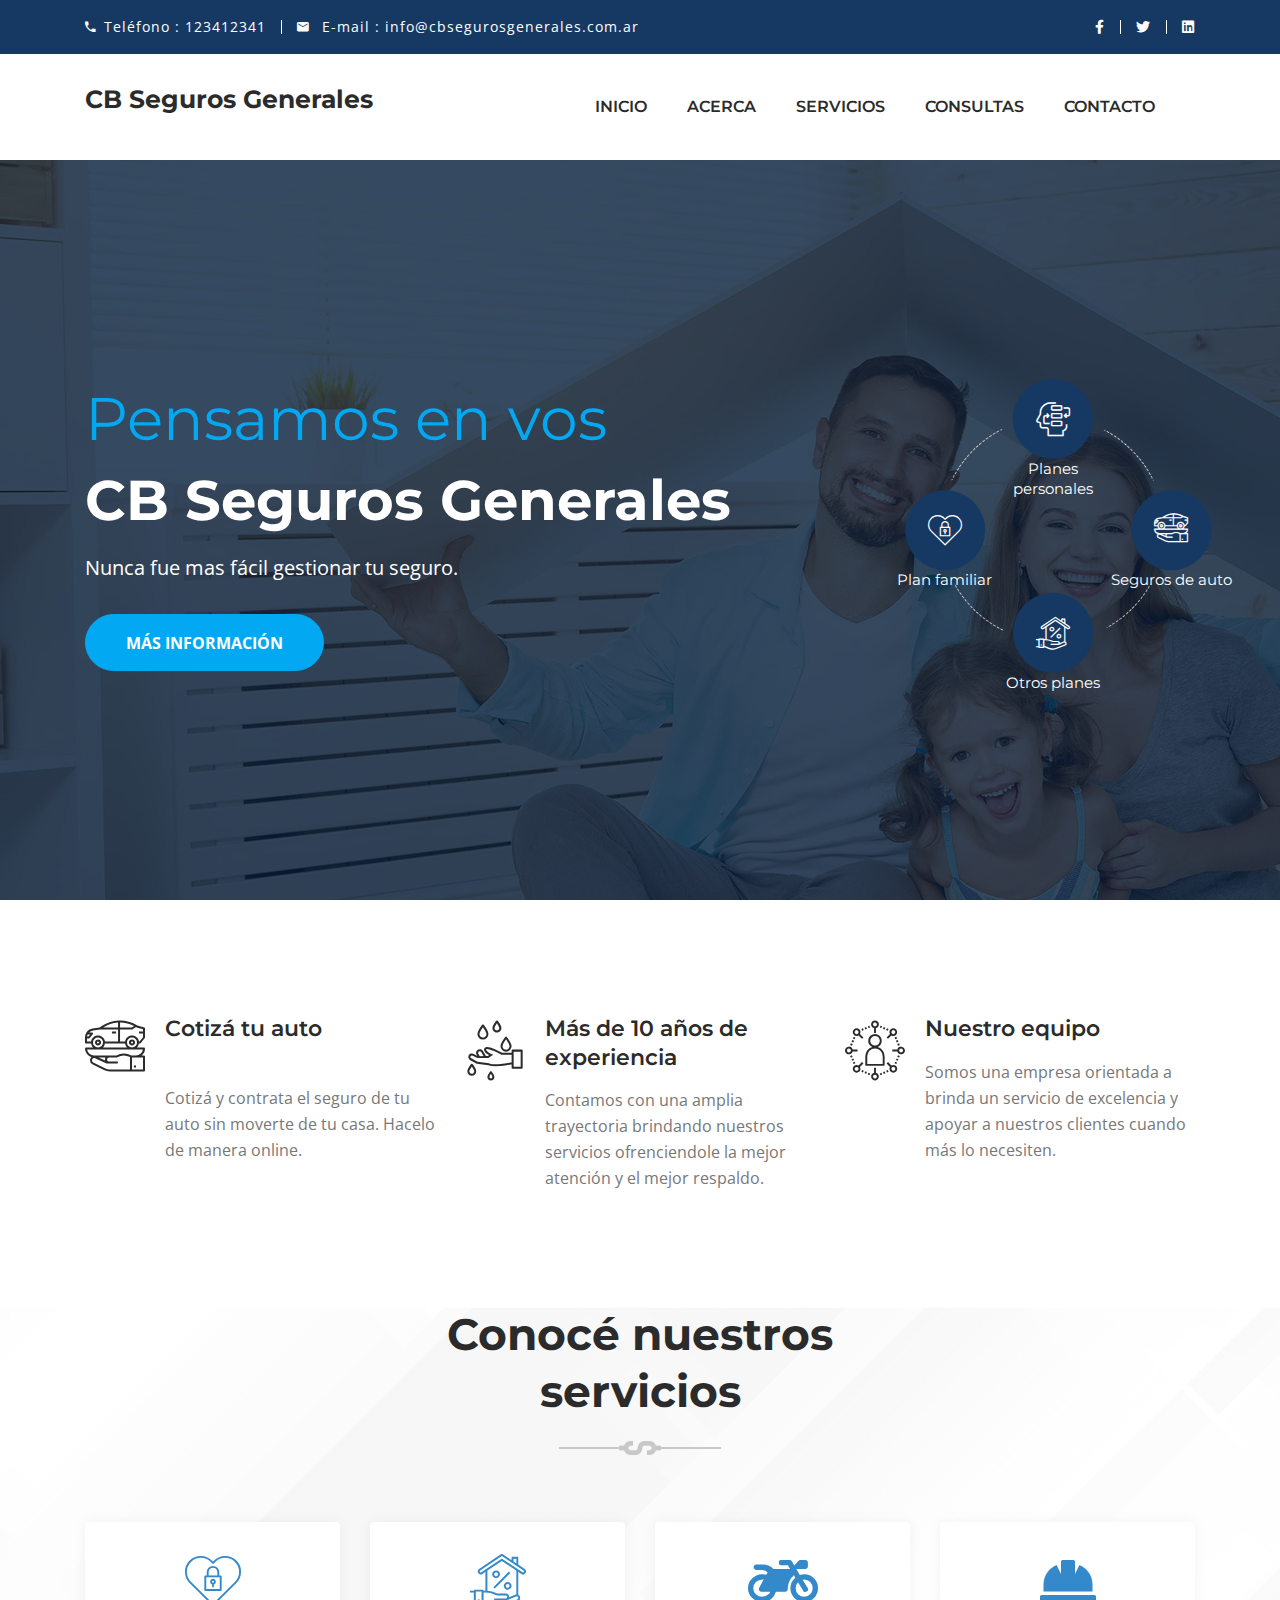
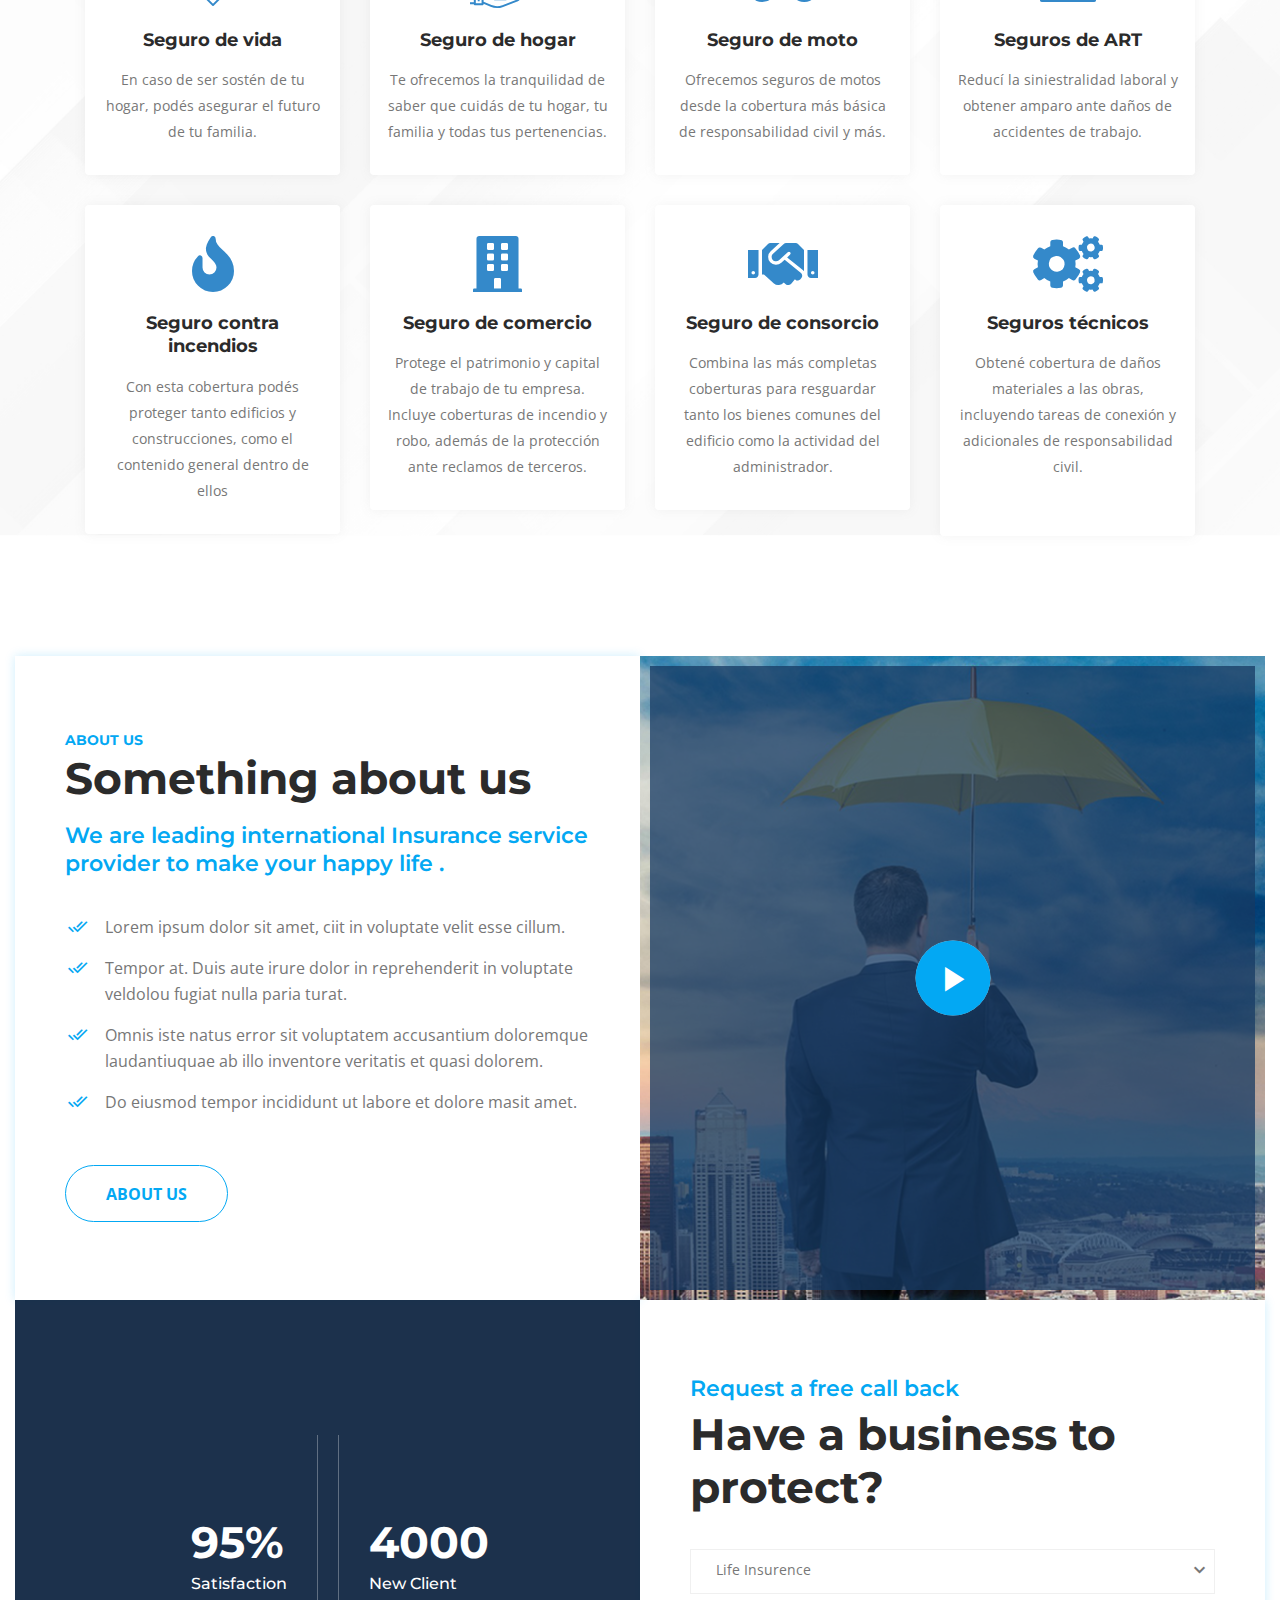
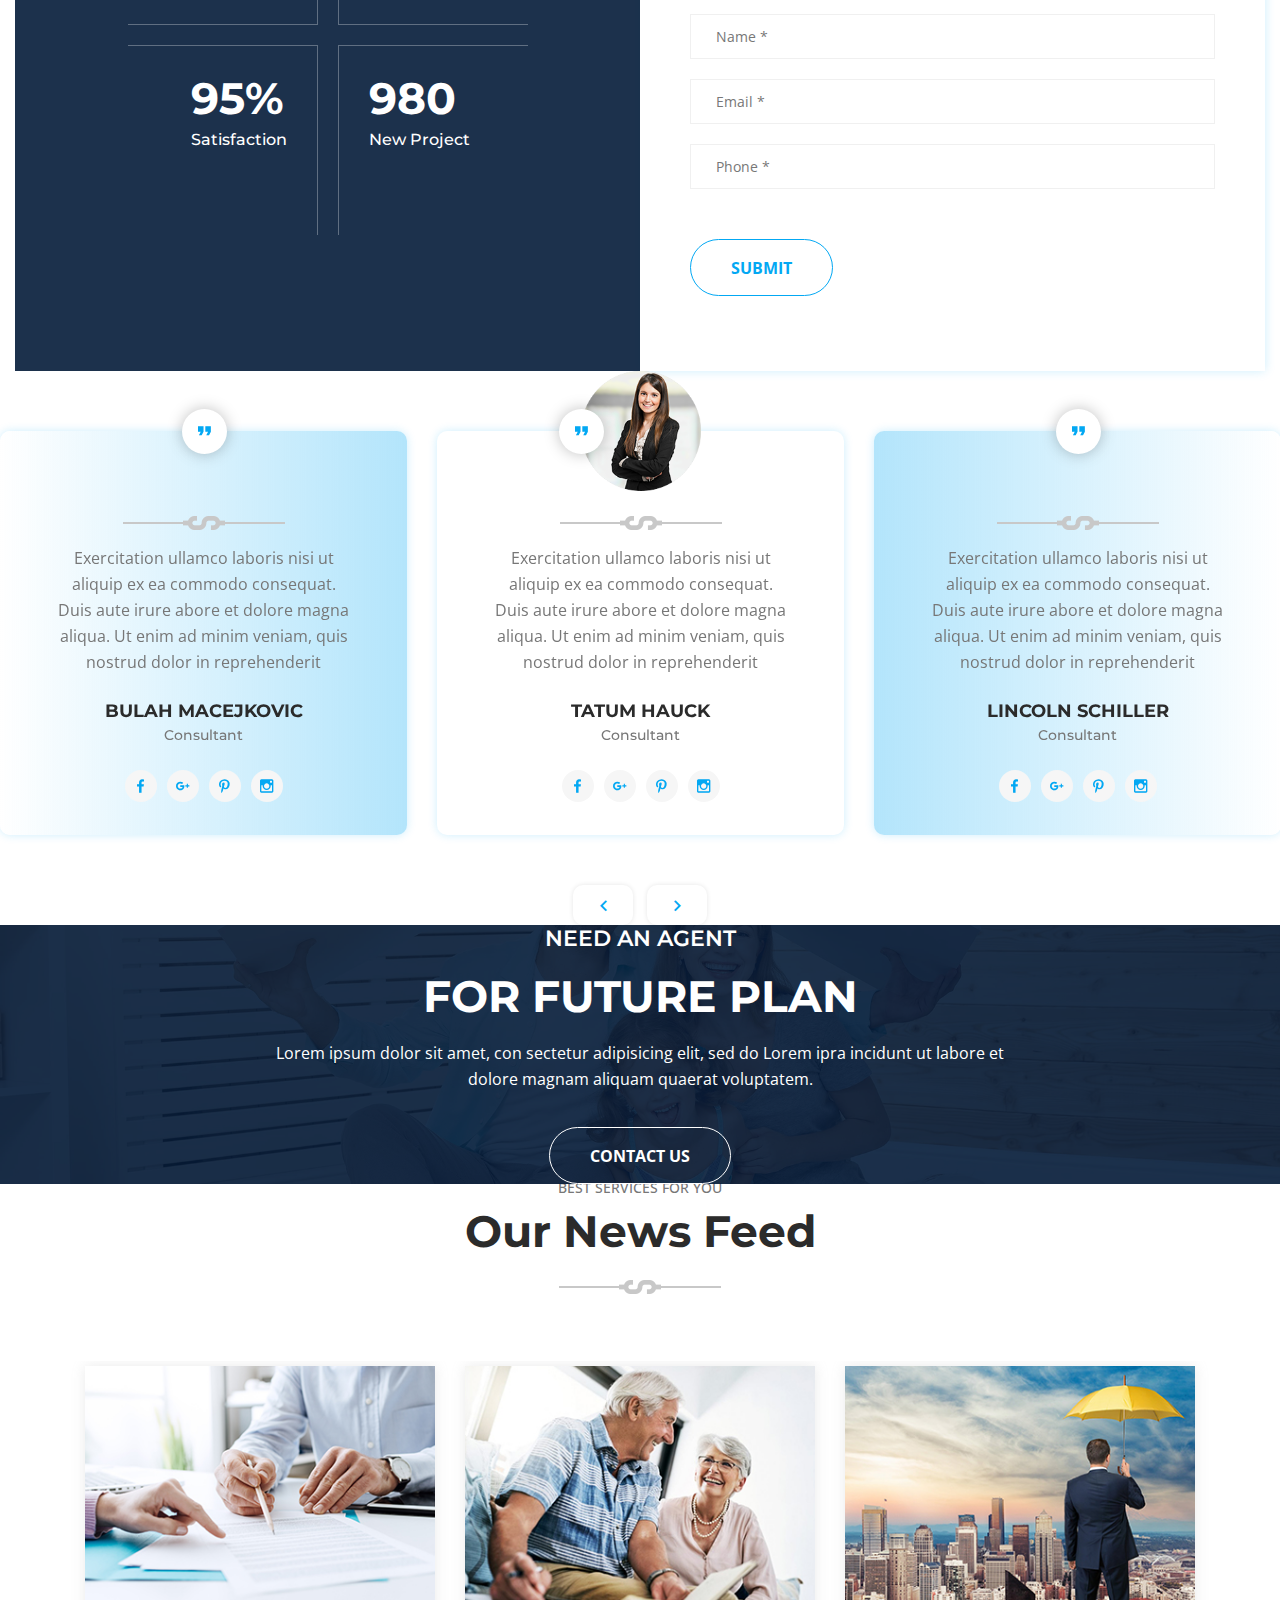
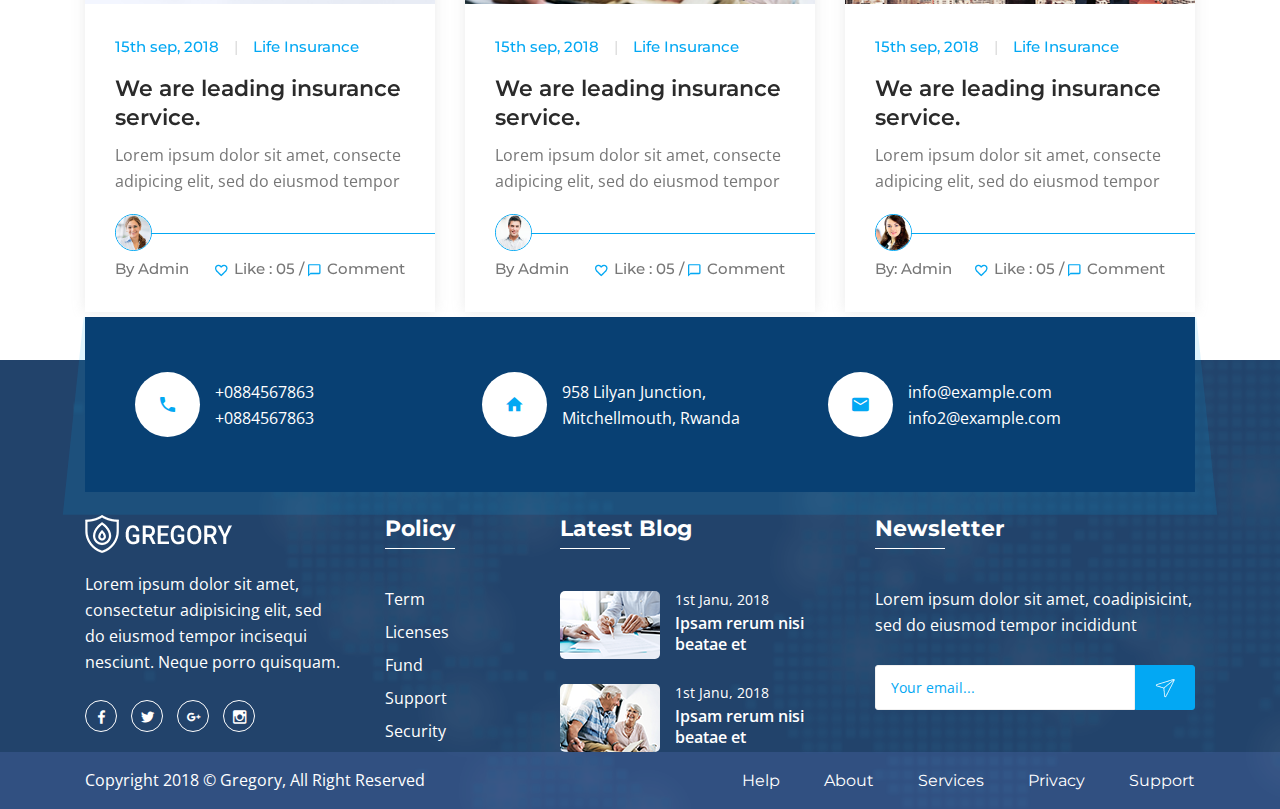
==== index.html @ 0e4f5624 "Primer commit" ====
<!doctype html>
<html class="no-js" lang="zxx">


<!-- Mirrored from demo.hasthemes.com/gregory-preview/index.html by HTTrack Website Copier/3.x [XR&CO'2014], Sat, 17 Oct 2020 16:57:29 GMT -->

<head>
	<meta charset="utf-8">
	<meta http-equiv="x-ua-compatible" content="ie=edge">
	<title>Gregory - Insurance Agency Bootstarp 4 Template</title>
	<meta name="description" content="">
	<meta name="viewport" content="width=device-width, initial-scale=1, shrink-to-fit=no">

	<!-- Favicon -->
	<link rel="shortcut icon" href="assets/images/favicon.ico" type="image/x-icon">
	<link rel="apple-touch-icon" href="assets/images/icon.png">

	<!-- Google font (font-family: 'Montserrat', sans-serif;) -->
	<link href="https://fonts.googleapis.com/css?family=Montserrat:400,500,600,700" rel="stylesheet">
	<!-- Google font (font-family: 'Open Sans', sans-serif;) -->
	<link href="https://fonts.googleapis.com/css?family=Open+Sans:300i,400,400i,600,700" rel="stylesheet">

	<link href="https://cdnjs.cloudflare.com/ajax/libs/font-awesome/5.15.1/css/all.min.css" rel="stylesheet">
	<!-- Plugins -->
	<link rel="stylesheet" href="assets/css/bootstrap.min.css">
	<link rel="stylesheet" href="assets/css/plugins.css">

	<!-- Style Css -->
	<link rel="stylesheet" href="assets/css/style.css">

	<!-- Custom Styles -->
	<link rel="stylesheet" href="assets/css/custom.css">
</head>

<body>
	<!--[if lte IE 9]>
    <p class="browserupgrade">You are using an <strong>outdated</strong> browser. Please <a href="https://browsehappy.com/">upgrade your browser</a> to improve your experience and security.</p>
  <![endif]-->

	<!-- Add your site or application content here -->

	<!-- Wrapper -->
	<div id="wrapper" class="wrapper">

		<!-- Header -->
		<header class="header">

			<!-- Header Top Area -->
			<div class="header-toparea">
				<div class="container">
					<div class="row justify-content-betwween">
						<div class="col-lg-6" style="padding-right:0px !important">
							<ul class="header-topcontact">
								<li><i class="zmdi zmdi-phone"></i>Teléfono : <a href="tel:123412341">123412341</a></li>
								<li><i class="zmdi zmdi-email"></i> E-mail : <a
										href="mailto:info@cbsegurosgenerales.com.ar">info@cbsegurosgenerales.com.ar</a>
								</li>
							</ul>
						</div>
						<div class="col-lg-6">
							<ul class="header-toplinks">
								<li><a href="#"><i class="fab fa-facebook-f"></i></a></li>
								<li><a href="#"><i class="fab fa-twitter"></i></a></li>
								<li><a href="#"><i class="fab fa-linkedin"></i></a></li>
							</ul>
						</div>
					</div>
				</div>
			</div>
			<!--// Header Top Area -->

			<!-- Header Bottom Area -->
			<div class="header-bottomarea">
				<div class="container">
					<div class="header-bottom">

						<!-- Header Logo -->
						<a href="index.html" class="header-logo">
							<!--<img src="assets/images/logo/logo.png" alt="header image">-->
							<div>
								<h1 style="font-size: 25px;">CB Seguros Generales</h1>
							</div>
						</a>
						<!--// Header Logo -->

						<!-- Main Navigation -->
						<nav class="in-navigation">
							<ul>
								<li><a href="index.html">INICIO</a></li>
								<li><a href="about-us.html">ACERCA</a></li>
								<li><a href="services.html">SERVICIOS</a></li>
								<li><a href="faq.html">CONSULTAS</a></li>
								<li><a href="contact.html">CONTACTO</a></li>
							</ul>
						</nav>
						<!--// Main Navigation -->

					</div>
				</div>
			</div>
			<!--// Header Bottom Area -->

			<!-- Mobile Menu -->
			<div class="mobile-menu-wrapper clearfix">
				<div class="container">
					<div class="mobile-menu"></div>
				</div>
			</div>
			<!--// Mobile Menu -->

		</header>
		<!--// Header -->

		<!-- Hero Slider Area -->
		<div class="heroslider-area in-sliderarrow">

			<!-- Hero Slider Single -->
			<div class="heroslider animated-heroslider d-flex align-items-center"
				data-bgimage="assets/images/bg/background-image-1.jpg" data-secondary-overlay="8">
				<div class="container">
					<div class="row align-items-center">
						<div class="col-xl-9 col-lg-8">
							<div class="heroslider-content">
								<h1><span>Pensamos en vos </span>
									<h3 style="color: white;font-size: 350%;">CB Seguros Generales</h3>
								</h1>
								<p>Nunca fue mas fácil gestionar tu seguro.</p>
								<div class="heroslider-buttonholder">
									<a href="about-us.html" class="in-button in-button-theme">Más información</a>
									<!--<a href="contact.html" class="in-button in-button-colorwhite">Contacto</a>-->
								</div>
							</div>
						</div>
						<div class="col-lg-3">
							<div class="heroslider-roundbox roundbox">
								<div class="roundbox-block">
									<span class="roundbox-icon">
										<i class="flaticon-mind"></i>
									</span>
									<h5>Planes personales</h5>
								</div>
								<div class="roundbox-block">
									<span class="roundbox-icon">
										<i class="flaticon-life-insurence"></i>
									</span>
									<h5>Plan familiar</h5>
								</div>
								<div class="roundbox-block">
									<span class="roundbox-icon">
										<i class="flaticon-car-1"></i>
									</span>
									<h5>Seguros de auto</h5>
								</div>
								<div class="roundbox-block">
									<span class="roundbox-icon">
										<i class="flaticon-mortgage"></i>
									</span>
									<h5>Otros planes</h5>
								</div>
							</div>
						</div>
					</div>
				</div>
			</div>
			<!--// Hero Slider Single -->

		</div>
		<!--// Hero Slider Area -->

		<!-- Page Conttent -->
		<main class="page-content">

			<!-- Features Area -->
			<div class="features-area in-section section-padding-md bg-white">
				<div class="container">
					<div class="row features-wrapper">
						<div class="col-lg-4 col-md-6 col-12">
							<div class="in-feature">
								<span class="in-feature-icon">
									<i class="flaticon-car-1"></i>
								</span>
								<h4>Cotizá tu auto</h4>
								<br>
								<p>Cotizá y contrata el seguro de tu auto sin moverte de tu casa. Hacelo de manera
									online.</p>
							</div>
						</div>
						<div class="col-lg-4 col-md-6 col-12">
							<div class="in-feature">
								<span class="in-feature-icon">
									<i class="flaticon-lab"></i>
								</span>
								<h4>Más de 10 años de experiencia</h4>
								<p>Contamos con una amplia trayectoria brindando nuestros servicios ofrenciendole la
									mejor atención y el mejor respaldo. </p>
							</div>
						</div>
						<div class="col-lg-4 col-md-6 col-12">
							<div class="in-feature">
								<span class="in-feature-icon">
									<i class="flaticon-partner"></i>
								</span>
								<h4>Nuestro equipo</h4>
								<p>Somos una empresa orientada a brinda un servicio de excelencia y apoyar a nuestros
									clientes cuando más lo necesiten.</p>
							</div>
						</div>
					</div>
				</div>
			</div>
			<!--// Features Area -->

			<!-- Services Area -->
			<div class="services-area in-section section-padding-lg bg-shape">
				<div class="container">
					<div class="row justify-content-center">
						<div class="col-lg-6">
							<div class="section-title text-center">
								<h2>Conocé nuestros servicios</h2>
							</div>
						</div>
					</div>
					<div class="row">

						<!-- Single Service -->
						<div class="col-xl-3 col-lg-4 col-md-6 col-sm-6 col-12">
							<div class="in-service mt-30">
								<span class="in-service-icon">
									<i class="flaticon-life-insurence"></i>
								</span>
								<h5><a href="services-details.html">Seguro de vida</a></h5>
								<p>En caso de ser sostén de tu hogar, podés asegurar el futuro de tu familia.
								</p>
								<span class="in-service-transparenticon">
									<i class="flaticon-life-insurence"></i>
								</span>
							</div>
						</div>
						<!--// Single Service -->

						<!-- Single Service -->
						<div class="col-xl-3 col-lg-4 col-md-6 col-sm-6 col-12">
							<div class="in-service mt-30">
								<span class="in-service-icon">
									<i class="flaticon-mortgage"></i>
								</span>
								<h5><a href="services-details.html">Seguro de hogar</a></h5>
								<p>Te ofrecemos la tranquilidad de saber que
									cuidás de tu hogar, tu familia y todas tus pertenencias.</p>
								<span class="in-service-transparenticon">
									<i class="flaticon-mortgage"></i>
								</span>
							</div>
						</div>
						<!--// Single Service -->

						<!-- Single Service -->
						<div class="col-xl-3 col-lg-4 col-md-6 col-sm-6 col-12">
							<div class="in-service mt-30">
								<span class="in-service-icon">
									<i class="fa fa-motorcycle"></i>
								</span>
								<h5><a href="services-details.html">Seguro de moto</a></h5>
								<p>Ofrecemos seguros de motos desde la cobertura más básica de responsabilidad civil
									y más.</p>
								<span class="in-service-transparenticon">
									<i class="fa fa-motorcycle"></i>
								</span>
							</div>
						</div>
						<!--// Single Service -->

						<!-- Single Service -->
						<div class="col-xl-3 col-lg-4 col-md-6 col-sm-6 col-12">
							<div class="in-service mt-30">
								<span class="in-service-icon">
									<i class="fas fa-hard-hat"></i>
								</span>
								<h5><a href="services-details.html">Seguros de ART</a></h5>
								<p>Reducí la siniestralidad laboral y obtener amparo ante
									daños de accidentes de trabajo.
								</p>
								<span class="in-service-transparenticon">
									<i class="fas fa-hard-hat"></i>
								</span>
							</div>
						</div>
						<!--// Single Service -->

						<!-- Single Service -->
						<div class="col-xl-3 col-lg-4 col-md-6 col-sm-6 col-12">
							<div class="in-service mt-30">
								<span class="in-service-icon">
									<i class="fa fa-fire"></i>
								</span>
								<h5><a href="services-details.html">Seguro contra incendios</a></h5>
								<p>Con esta cobertura podés proteger tanto edificios y construcciones, como el contenido
									general dentro de ellos</p>
								<span class="in-service-transparenticon">
									<i class="fa fa-fire"></i>
								</span>
							</div>
						</div>
						<!--// Single Service -->

						<!-- Single Service -->
						<div class="col-xl-3 col-lg-4 col-md-6 col-sm-6 col-12">
							<div class="in-service mt-30">
								<span class="in-service-icon">
									<i class="fa fa-building"></i>
								</span>
								<h5><a href="services-details.html">Seguro de comercio</a></h5>
								<p>Protege el patrimonio y capital de trabajo de tu empresa.
									Incluye coberturas de incendio y robo, además de la protección ante reclamos de
									terceros.
								</p>
								<span class="in-service-transparenticon">
									<i class="fa fa-building"></i>
								</span>
							</div>
						</div>
						<!--// Single Service -->

						<!-- Single Service -->
						<div class="col-xl-3 col-lg-4 col-md-6 col-sm-6 col-12">
							<div class="in-service mt-30">
								<span class="in-service-icon">
									<i class="fas fa-handshake"></i>
								</span>
								<h5><a href="services-details.html">Seguro de consorcio</a></h5>
								<p>Combina las más completas coberturas para resguardar tanto los bienes comunes del
									edificio como la actividad del administrador.</p>
								<span class="in-service-transparenticon">
									<i class="fas fa-handshake"></i>
								</span>
							</div>
						</div>
						<!--// Single Service -->

						<!-- Single Service -->
						<div class="col-xl-3 col-lg-4 col-md-6 col-sm-6 col-12">
							<div class="in-service mt-30">
								<span class="in-service-icon">
									<i class="fas fa-cogs"></i>
								</span>
								<h5><a href="services-details.html">Seguros técnicos</a></h5>
								<p>Obtené cobertura de daños materiales a las obras, incluyendo tareas de conexión y adicionales de responsabilidad civil. </p>
								<br>
								<span class="in-service-transparenticon">
									<i class="fas fa-cogs"></i>
								</span>
							</div>
						</div>
						<!--// Single Service -->

					</div>
				</div>
			</div>
			<!--// Services Area -->

			<!-- About Area -->
			<div class="about-area in-section section-padding-top-lg bg-white">
				<div class="container custom-container">
					<div class="row no-gutters">
						<div class="col-xl-6 col-lg-12">
							<div class="about-content heightmatch">
								<h6>ABOUT US </h6>
								<h2>Something about us</h2>
								<h4>We are leading international Insurance service
									provider to make your happy life .</h4>
								<ul class="ul-style-1">
									<li>Lorem ipsum dolor sit amet, ciit in voluptate velit esse cillum.</li>
									<li>Tempor at. Duis aute irure dolor in reprehenderit in voluptate veldolou fugiat
										nulla paria turat.</li>
									<li>Omnis iste natus error sit voluptatem accusantium doloremque laudantiuquae ab
										illo inventore veritatis et
										quasi dolorem.</li>
									<li>Do eiusmod tempor incididunt ut labore et dolore masit amet.</li>
								</ul>
								<a href="#" class="in-button">ABOUT US</a>
							</div>
						</div>
						<div class="col-xl-6 col-lg-6">
							<div class="heightmatch">
								<div class="in-videobox">
									<img src="assets/images/other/videbox-image-1.jpg" alt="man with umbrella">
									<a href="#" data-video-id='136709781' data-channel="vimeo"
										class="in-videobutton in-videobox-button"><i class="zmdi zmdi-play"></i></a>
								</div>
							</div>
						</div>
						<div class="col-xl-6 col-lg-6">
							<div class="counterbox heightmatch" data-bgimage="assets/images/other/counterbox-bg.jpg"
								data-secondary-overlay="9">
								<div class="counterbox-inner">
									<div class="counterbox-block">
										<div class="counterbox-blockinner">
											<h2><span class="counter">95</span>%</h2>
											<h6>Satisfaction</h6>
										</div>
									</div>
									<div class="counterbox-block">
										<div class="counterbox-blockinner">
											<h2><span class="counter">4000</span></h2>
											<h6>New Client</h6>
										</div>
									</div>
									<div class="counterbox-block">
										<div class="counterbox-blockinner">
											<h2><span class="counter">95</span>%</h2>
											<h6>Satisfaction</h6>
										</div>
									</div>
									<div class="counterbox-block">
										<div class="counterbox-blockinner">
											<h2><span class="counter">980</span></h2>
											<h6>New Project</h6>
										</div>
									</div>
								</div>
							</div>
						</div>
						<div class="col-xl-6 col-lg-12">
							<div class="insurencebox heightmatch">
								<h4>Request a free call back</h4>
								<h2>Have a business to protect?</h2>
								<form action="#" class="insurencebox-form">
									<select>
										<option value="life">Life Insurence</option>
										<option value="home">Home Insurence</option>
										<option value="travel">Travel Insurence</option>
										<option value="business">Business Insurence</option>
										<option value="car">Car Insurence</option>
										<option value="auto">Auto Insurence</option>
									</select>
									<input type="text" placeholder="Name *">
									<input type="text" placeholder="Email *">
									<input type="text" placeholder="Phone *">
									<button type="submit" class="in-button">Submit</button>
								</form>
							</div>
						</div>
					</div>
				</div>
			</div>
			<!--// About Area -->

			<!-- Testimonial Area -->
			<div class="testimonial-area in-section section-padding-lg bg-white">

				<div class="testimonial-slider in-slidearrow-2">
					<div class="slider-item">
						<!-- Single Testimonial -->
						<div class="testimonial">
							<div class="testimonial-header">
								<div class="testimonial-image">
									<img src="assets/images/testimonial/testimonial-author-1.png"
										alt="testimonial author">
								</div>
								<span><img src="assets/images/icons/title-bottom-shape.png" alt="shape"></span>
							</div>
							<div class="testimonial-content">
								<p>Exercitation ullamco laboris nisi ut aliquip ex ea commodo consequat. Duis aute irure
									abore et dolore magna
									aliqua. Ut enim ad minim veniam, quis nostrud dolor in reprehenderit </p>
								<h5>Tatum Hauck</h5>
								<h6>Consultant</h6>
							</div>
							<ul class="testimonial-socialicons">
								<li><a href="#"><i class="zmdi zmdi-facebook"></i></a></li>
								<li><a href="#"><i class="zmdi zmdi-google-plus"></i></a></li>
								<li><a href="#"><i class="zmdi zmdi-pinterest"></i></a></li>
								<li><a href="#"><i class="zmdi zmdi-instagram"></i></a></li>
							</ul>
						</div>
						<!--// Single Testimonial -->
					</div>

					<div class="slider-item">
						<!-- Single Testimonial -->
						<div class="testimonial">
							<div class="testimonial-header">
								<div class="testimonial-image">
									<img src="assets/images/testimonial/testimonial-author-1.png"
										alt="testimonial author">
								</div>
								<span><img src="assets/images/icons/title-bottom-shape.png" alt="shape"></span>
							</div>
							<div class="testimonial-content">
								<p>Exercitation ullamco laboris nisi ut aliquip ex ea commodo consequat. Duis aute irure
									abore et dolore magna
									aliqua. Ut enim ad minim veniam, quis nostrud dolor in reprehenderit </p>
								<h5>Lincoln Schiller</h5>
								<h6>Consultant</h6>
							</div>
							<ul class="testimonial-socialicons">
								<li><a href="#"><i class="zmdi zmdi-facebook"></i></a></li>
								<li><a href="#"><i class="zmdi zmdi-google-plus"></i></a></li>
								<li><a href="#"><i class="zmdi zmdi-pinterest"></i></a></li>
								<li><a href="#"><i class="zmdi zmdi-instagram"></i></a></li>
							</ul>
						</div>
						<!--// Single Testimonial -->
					</div>

					<div class="slider-item">
						<!-- Single Testimonial -->
						<div class="testimonial">
							<div class="testimonial-header">
								<div class="testimonial-image">
									<img src="assets/images/testimonial/testimonial-author-1.png"
										alt="testimonial author">
								</div>
								<span><img src="assets/images/icons/title-bottom-shape.png" alt="shape"></span>
							</div>
							<div class="testimonial-content">
								<p>Exercitation ullamco laboris nisi ut aliquip ex ea commodo consequat. Duis aute irure
									abore et dolore magna
									aliqua. Ut enim ad minim veniam, quis nostrud dolor in reprehenderit </p>
								<h5>Theron Gottlieb</h5>
								<h6>Consultant</h6>
							</div>
							<ul class="testimonial-socialicons">
								<li><a href="#"><i class="zmdi zmdi-facebook"></i></a></li>
								<li><a href="#"><i class="zmdi zmdi-google-plus"></i></a></li>
								<li><a href="#"><i class="zmdi zmdi-pinterest"></i></a></li>
								<li><a href="#"><i class="zmdi zmdi-instagram"></i></a></li>
							</ul>
						</div>
						<!--// Single Testimonial -->
					</div>

					<div class="slider-item">
						<!-- Single Testimonial -->
						<div class="testimonial">
							<div class="testimonial-header">
								<div class="testimonial-image">
									<img src="assets/images/testimonial/testimonial-author-1.png"
										alt="testimonial author">
								</div>
								<span><img src="assets/images/icons/title-bottom-shape.png" alt="shape"></span>
							</div>
							<div class="testimonial-content">
								<p>Exercitation ullamco laboris nisi ut aliquip ex ea commodo consequat. Duis aute irure
									abore et dolore magna
									aliqua. Ut enim ad minim veniam, quis nostrud dolor in reprehenderit </p>
								<h5>Alejandra Klein</h5>
								<h6>Consultant</h6>
							</div>
							<ul class="testimonial-socialicons">
								<li><a href="#"><i class="zmdi zmdi-facebook"></i></a></li>
								<li><a href="#"><i class="zmdi zmdi-google-plus"></i></a></li>
								<li><a href="#"><i class="zmdi zmdi-pinterest"></i></a></li>
								<li><a href="#"><i class="zmdi zmdi-instagram"></i></a></li>
							</ul>
						</div>
						<!--// Single Testimonial -->
					</div>

					<div class="slider-item">
						<!-- Single Testimonial -->
						<div class="testimonial">
							<div class="testimonial-header">
								<div class="testimonial-image">
									<img src="assets/images/testimonial/testimonial-author-1.png"
										alt="testimonial author">
								</div>
								<span><img src="assets/images/icons/title-bottom-shape.png" alt="shape"></span>
							</div>
							<div class="testimonial-content">
								<p>Exercitation ullamco laboris nisi ut aliquip ex ea commodo consequat. Duis aute irure
									abore et dolore magna
									aliqua. Ut enim ad minim veniam, quis nostrud dolor in reprehenderit </p>
								<h5>Bulah Macejkovic</h5>
								<h6>Consultant</h6>
							</div>
							<ul class="testimonial-socialicons">
								<li><a href="#"><i class="zmdi zmdi-facebook"></i></a></li>
								<li><a href="#"><i class="zmdi zmdi-google-plus"></i></a></li>
								<li><a href="#"><i class="zmdi zmdi-pinterest"></i></a></li>
								<li><a href="#"><i class="zmdi zmdi-instagram"></i></a></li>
							</ul>
						</div>
						<!--// Single Testimonial -->
					</div>

				</div>
			</div>
			<!--// Testimonial Area -->

			<!-- Call To Action Area -->
			<div class="calltoaction-area in-section section-padding-lg bg-image-1" data-secondary-overlay="9">
				<div class="container">
					<div class="row justify-content-center">
						<div class="col-lg-8">
							<div class="in-cta text-center">
								<h4>NEED AN AGENT</h4>
								<h2>FOR FUTURE PLAN</h2>
								<p>Lorem ipsum dolor sit amet, con sectetur adipisicing elit, sed do Lorem ipra incidunt
									ut labore et dolore
									magnam aliquam quaerat voluptatem.</p>
								<a href="contact.html" class="in-button in-button-white">Contact Us</a>
							</div>
						</div>
					</div>
				</div>
			</div>
			<!--// Call To Action Area -->

			<!-- Blog Area -->
			<div class="blogs-area in-section section-padding-lg bg-white">
				<div class="container">
					<div class="row justify-content-center">
						<div class="col-lg-6">
							<div class="section-title text-center">
								<h6>BEST SERVICES FOR YOU</h6>
								<h2>Our News Feed</h2>
							</div>
						</div>
					</div>
					<div class="row blog-slider-active in-slidearrow">

						<!-- Single Blog -->
						<div class="col-lg-4">
							<div class="in-blog mt-30">
								<div class="in-blog-image">
									<a href="#">
										<img src="assets/images/blog/blog-image-1.jpg" alt="blog image">
									</a>
								</div>
								<div class="in-blog-content">
									<div class="in-blog-metatop">
										<span>15th sep, 2018</span>
										<span><a href="#">Life Insurance</a></span>
									</div>
									<h4 class="in-blog-title"><a href="#">We are leading insurance
											service.</a></h4>
									<p>Lorem ipsum dolor sit amet, consecte adipicing elit, sed do eiusmod tempor </p>
									<div class="in-blog-authorimage">
										<span>
											<img src="assets/images/blog/author-image/author-image-1.png"
												alt="author image">
										</span>
									</div>
									<div class="in-blog-metabottom">
										<span>By <a href="#">Admin</a></span>
										<span><a href="#"><i class="zmdi zmdi-favorite-outline"></i> Like : 05</a> / <a
												href="#"><i class="zmdi zmdi-comment-outline"></i>
												Comment</a></span>
									</div>
								</div>
							</div>
						</div>
						<!--// Single Blog -->

						<!-- Single Blog -->
						<div class="col-lg-4">
							<div class="in-blog mt-30">
								<div class="in-blog-image">
									<a href="#">
										<img src="assets/images/blog/blog-image-2.jpg" alt="blog image">
									</a>
								</div>
								<div class="in-blog-content">
									<div class="in-blog-metatop">
										<span>15th sep, 2018</span>
										<span><a href="#">Life Insurance</a></span>
									</div>
									<h4 class="in-blog-title"><a href="#">We are leading insurance
											service.</a></h4>
									<p>Lorem ipsum dolor sit amet, consecte adipicing elit, sed do eiusmod tempor </p>
									<div class="in-blog-authorimage">
										<span>
											<img src="assets/images/blog/author-image/author-image-2.png"
												alt="author image">
										</span>
									</div>
									<div class="in-blog-metabottom">
										<span>By <a href="#">Admin</a></span>
										<span><a href="#"><i class="zmdi zmdi-favorite-outline"></i> Like : 05</a> / <a
												href="#"><i class="zmdi zmdi-comment-outline"></i>
												Comment</a></span>
									</div>
								</div>
							</div>
						</div>
						<!--// Single Blog -->

						<!-- Single Blog -->
						<div class="col-lg-4">
							<div class="in-blog mt-30">
								<div class="in-blog-image">
									<a href="#">
										<img src="assets/images/blog/blog-image-3.jpg" alt="blog image">
									</a>
								</div>
								<div class="in-blog-content">
									<div class="in-blog-metatop">
										<span>15th sep, 2018</span>
										<span><a href="#">Life Insurance</a></span>
									</div>
									<h4 class="in-blog-title"><a href="#">We are leading insurance
											service.</a></h4>
									<p>Lorem ipsum dolor sit amet, consecte adipicing elit, sed do eiusmod tempor </p>
									<div class="in-blog-authorimage">
										<span>
											<img src="assets/images/blog/author-image/author-image-3.png"
												alt="author image">
										</span>
									</div>
									<div class="in-blog-metabottom">
										<span>By: <a href="#">Admin</a></span>
										<span><a href="#"><i class="zmdi zmdi-favorite-outline"></i> Like : 05</a> / <a
												href="#"><i class="zmdi zmdi-comment-outline"></i>
												Comment</a></span>
									</div>
								</div>
							</div>
						</div>
						<!--// Single Blog -->

						<!-- Single Blog -->
						<div class="col-lg-4">
							<div class="in-blog mt-30">
								<div class="in-blog-image">
									<a href="#">
										<img src="assets/images/blog/blog-image-1.jpg" alt="blog image">
									</a>
								</div>
								<div class="in-blog-content">
									<div class="in-blog-metatop">
										<span>15th sep, 2018</span>
										<span><a href="#">Life Insurance</a></span>
									</div>
									<h4 class="in-blog-title"><a href="#">We are leading insurance
											service.</a></h4>
									<p>Lorem ipsum dolor sit amet, consecte adipicing elit, sed do eiusmod tempor </p>
									<div class="in-blog-authorimage">
										<span>
											<img src="assets/images/blog/author-image/author-image-1.png"
												alt="author image">
										</span>
									</div>
									<div class="in-blog-metabottom">
										<span>By <a href="#">Admin</a></span>
										<span><a href="#"><i class="zmdi zmdi-favorite-outline"></i> Like : 05</a> / <a
												href="#"><i class="zmdi zmdi-comment-outline"></i>
												Comment</a></span>
									</div>
								</div>
							</div>
						</div>
						<!--// Single Blog -->

						<!-- Single Blog -->
						<div class="col-lg-4">
							<div class="in-blog mt-30">
								<div class="in-blog-image">
									<a href="#">
										<img src="assets/images/blog/blog-image-2.jpg" alt="blog image">
									</a>
								</div>
								<div class="in-blog-content">
									<div class="in-blog-metatop">
										<span>15th sep, 2018</span>
										<span><a href="#">Life Insurance</a></span>
									</div>
									<h4 class="in-blog-title"><a href="#">We are leading insurance
											service.</a></h4>
									<p>Lorem ipsum dolor sit amet, consecte adipicing elit, sed do eiusmod tempor </p>
									<div class="in-blog-authorimage">
										<span>
											<img src="assets/images/blog/author-image/author-image-2.png"
												alt="author image">
										</span>
									</div>
									<div class="in-blog-metabottom">
										<span>By <a href="#">Admin</a></span>
										<span><a href="#"><i class="zmdi zmdi-favorite-outline"></i> Like : 05</a> / <a
												href="#"><i class="zmdi zmdi-comment-outline"></i>
												Comment</a></span>
									</div>
								</div>
							</div>
						</div>
						<!--// Single Blog -->

						<!-- Single Blog -->
						<div class="col-lg-4">
							<div class="in-blog mt-30">
								<div class="in-blog-image">
									<a href="#">
										<img src="assets/images/blog/blog-image-3.jpg" alt="blog image">
									</a>
								</div>
								<div class="in-blog-content">
									<div class="in-blog-metatop">
										<span>15th sep, 2018</span>
										<span><a href="#">Life Insurance</a></span>
									</div>
									<h4 class="in-blog-title"><a href="#">We are leading insurance
											service.</a></h4>
									<p>Lorem ipsum dolor sit amet, consecte adipicing elit, sed do eiusmod tempor </p>
									<div class="in-blog-authorimage">
										<span>
											<img src="assets/images/blog/author-image/author-image-3.png"
												alt="author image">
										</span>
									</div>
									<div class="in-blog-metabottom">
										<span>By: <a href="#">Admin</a></span>
										<span><a href="#"><i class="zmdi zmdi-favorite-outline"></i> Like : 05</a> / <a
												href="#"><i class="zmdi zmdi-comment-outline"></i>
												Comment</a></span>
									</div>
								</div>
							</div>
						</div>
						<!--// Single Blog -->

					</div>
				</div>
			</div>
			<!--// Blog Area -->

		</main>
		<!--// Page Conttent -->

		<!-- Footer -->
		<footer class="footer">

			<!-- Footer Contact Area -->
			<div class="footer-contact-area">
				<div class="container">
					<div class="footer-contact">
						<div class="row">
							<div class="col">
								<div class="footer-contact-block">
									<span class="footer-contact-icon">
										<i class="zmdi zmdi-phone"></i>
									</span>
									<p><a href="#">+0884567863</a><br><a href="#">+0884567863</a></p>
								</div>
							</div>
							<div class="col">
								<div class="footer-contact-block">
									<span class="footer-contact-icon">
										<i class="zmdi zmdi-home"></i>
									</span>
									<p>958 Lilyan Junction, Mitchellmouth, Rwanda</p>
								</div>
							</div>
							<div class="col">
								<div class="footer-contact-block">
									<span class="footer-contact-icon">
										<i class="zmdi zmdi-email"></i>
									</span>
									<p><a href="#">info@example.com</a><br><a href="#">info2@example.com</a></p>
								</div>
							</div>
						</div>
					</div>
				</div>
			</div>
			<!--// Footer Contact Area -->

			<!-- Footer Inner -->
			<div class="footer-inner">

				<!-- Footer Widgets Area -->
				<div class="footer-widgets-area section-padding-lg">
					<div class="container">
						<div class="row widgets footer-widgets">

							<div class="col-lg-3 col-md-6">
								<div class="single-widget widget-info">
									<div class="logo">
										<a href="index.html">
											<img src="assets/images/logo/logo-2.png" alt="footer logo">
										</a>
									</div>
									<p>Lorem ipsum dolor sit amet, consectetur adipisicing elit, sed do eiusmod tempor
										incisequi nesciunt. Neque
										porro quisquam.</p>
									<ul class="footer-socialicons">
										<li><a href="#"><i class="zmdi zmdi-facebook"></i></a></li>
										<li><a href="#"><i class="zmdi zmdi-twitter"></i></a></li>
										<li><a href="#"><i class="zmdi zmdi-google-plus"></i></a></li>
										<li><a href="#"><i class="zmdi zmdi-instagram"></i></a></li>
									</ul>
								</div>
							</div>

							<div class="col-lg-2 col-md-6">
								<div class="single-widget widget-links">
									<h4 class="widget-title">
										<span>Policy</span>
									</h4>
									<ul>
										<li><a href="#">Term</a></li>
										<li><a href="#">Licenses</a></li>
										<li><a href="#">Fund</a></li>
										<li><a href="#">Support</a></li>
										<li><a href="#">Security</a></li>
									</ul>
								</div>
							</div>

							<div class="col-lg-3 col-md-6">
								<div class="single-widget widget-latestblog">
									<h4 class="widget-title">
										<span>Latest Blog</span>
									</h4>
									<ul>
										<li>
											<div class="widget-latestblog-image">
												<a href="blog-details.html">
													<img src="assets/images/blog/thumbnails/blog-thumbnail-1.png"
														alt="blog thumbnail">
												</a>
											</div>
											<span>1st Janu, 2018</span>
											<h5><a href="blog-details.html">Ipsam rerum nisi beatae et</a></h5>
										</li>
										<li>
											<div class="widget-latestblog-image">
												<a href="blog-details.html">
													<img src="assets/images/blog/thumbnails/blog-thumbnail-2.png"
														alt="blog thumbnail">
												</a>
											</div>
											<span>1st Janu, 2018</span>
											<h5><a href="blog-details.html">Ipsam rerum nisi beatae et</a></h5>
										</li>
									</ul>
								</div>
							</div>

							<div class="col-lg-4 col-md-6">
								<div class="single-widget widget-newsletter">
									<h4 class="widget-title">
										<span>Newsletter</span>
									</h4>
									<p>Lorem ipsum dolor sit amet, coadipisicint, sed do eiusmod tempor incididunt</p>
									<form action="#" class="widget-newsletter-form">
										<input type="text" placeholder="Your email...">
										<button type="submit"><img src="assets/images/icons/paper-plane-white.png"
												alt="send"></button>
									</form>
								</div>
							</div>

						</div>
					</div>
				</div>
				<!--// Footer Widgets Area -->

				<!-- Footer Copyright Area -->
				<div class="footer-copyright-area">
					<div class="container">
						<div class="row align-items-center">
							<div class="col-lg-6 col-12">
								<p class="copyright-text">Copyright 2018 &copy; <a href="#">Gregory</a>, All Right
									Reserved</p>
							</div>
							<div class="col-lg-6 col-12">
								<ul class="copyright-links">
									<li><a href="#">Help</a></li>
									<li><a href="#">About</a></li>
									<li><a href="#">Services</a></li>
									<li><a href="#">Privacy</a></li>
									<li><a href="#">Support </a></li>
								</ul>
							</div>
						</div>
					</div>
				</div>
				<!--// Footer Copyright Area -->

			</div>
			<!--// Footer Inner -->

		</footer>
		<!--// Footer -->

	</div>
	<!--// Wrapper -->

	<!-- Js Files -->
	<script src="assets/js/vendor/modernizr-3.6.0.min.js"></script>
	<script src="assets/js/vendor/jquery-3.3.1.min.js"></script>
	<script src="assets/js/popper.min.js"></script>
	<script src="assets/js/bootstrap.min.js"></script>
	<script src="assets/js/plugins.js"></script>
	<script src="assets/js/main.js"></script>
</body>


<!-- Mirrored from demo.hasthemes.com/gregory-preview/index.html by HTTrack Website Copier/3.x [XR&CO'2014], Sat, 17 Oct 2020 16:57:55 GMT -->

</html>
---- assets/css/style.css ----
/**************************************************************
	
	STYLESHEET INDEXING
	|
	|
	|___ Basic Styles
	|	|
	|	|___ Reset Styles
	|	|___ Typography
	|	|___ Animations
	|	|___ Utilities
	|
	|
	|___Elements Styles
	|	|___ Button
	|	|___ Section Title
    |   |___ Breadcrumb
	|	|___ Selectbox
	|	|___ Roundbox
    |   |___ Features
	|	|___ Service
    |   |___ Videobox
	|	|___ Counterbox
    |   |___ Insurence Box
    |   |___ Call To Action
    |   |___ Blog Item
    |   |___ Widget Styles
    |   |___ Working Progress
    |   |___ Callback
    |   |___ Team Member
    |   |___ Slider Elements
    |   |___ Brand
	|
	|
	|___Blocks Styles
	|	|___ Header 
	|	|___ Navigation 
	|	|___ Heroslider
	|	|___ About Styles
	|	|___ Testimonial
	|	|___ FAQ Css
	|	|___ Contact Css
	|	|___ Footer
	|
	|
	|___ END STYLESHEET INDEXING

***************************************************************/
/**************************************
    Basic Styles
***************************************/
/**
 * Reset Styels
 */
* {
  -webkit-box-sizing: border-box;
  -moz-box-sizing: border-box;
  box-sizing: border-box;
}

article,
aside,
details,
figcaption,
figure,
footer,
header,
nav,
section,
summary {
  display: block;
}

audio,
canvas,
video {
  display: inline-block;
}

audio:not([controls]) {
  display: none;
  height: 0;
}

[hidden] {
  display: none;
}

html,
button,
input,
select,
textarea {
  font-family: "Source Sans Pro", Helvetica, sans-serif;
}

a {
  color: #ca3c08;
  text-decoration: none;
}

a:visited {
  color: #ac0404;
}

a:focus {
  outline: thin dotted;
}

a:active,
a:hover {
  color: #ea9629;
  outline: 0;
}

a:hover {
  text-decoration: underline;
}

address {
  font-style: italic;
  margin: 0 0 24px;
}

abbr[title] {
  border-bottom: 1px dotted;
}

b,
strong {
  font-weight: bold;
}

dfn {
  font-style: italic;
}

mark {
  background: #ff0;
  color: #000;
}

p {
  margin: 0 0 24px;
}

code,
kbd,
pre,
samp {
  font-family: monospace, serif;
  font-size: 14px;
  -webkit-hyphens: none;
  -moz-hyphens: none;
  -ms-hyphens: none;
  hyphens: none;
}

pre {
  background: #f5f5f5;
  color: #666;
  font-family: monospace;
  font-size: 14px;
  margin: 20px 0;
  overflow: auto;
  padding: 20px;
  white-space: pre;
  white-space: pre-wrap;
  word-wrap: break-word;
}

blockquote,
q {
  -webkit-hyphens: none;
  -moz-hyphens: none;
  -ms-hyphens: none;
  hyphens: none;
  quotes: none;
}

blockquote:before,
blockquote:after,
q:before,
q:after {
  content: "";
  content: none;
}

blockquote {
  font-size: 18px;
  font-style: italic;
  font-weight: 300;
  margin: 24px 40px;
}

blockquote blockquote {
  margin-right: 0;
}

blockquote cite,
blockquote small {
  font-size: 14px;
  font-weight: normal;
  text-transform: uppercase;
}

blockquote em,
blockquote i {
  font-style: normal;
  font-weight: 300;
}

blockquote strong,
blockquote b {
  font-weight: 400;
}

small {
  font-size: smaller;
}

sub,
sup {
  font-size: 75%;
  line-height: 0;
  position: relative;
  vertical-align: baseline;
}

sup {
  top: -0.5em;
}

sub {
  bottom: -0.25em;
}

dl {
  margin: 0 20px;
}

dt {
  font-weight: bold;
}

dd {
  margin: 0 0 20px;
}

menu,
ol,
ul {
  margin: 16px 0;
  padding: 0 0 0 40px;
}

ul {
  list-style-type: square;
}

nav ul,
nav ol {
  list-style: none;
  list-style-image: none;
}

li > ul,
li > ol {
  margin: 0;
}

img {
  -ms-interpolation-mode: bicubic;
  border: 0;
  vertical-align: middle;
}

svg:not(:root) {
  overflow: hidden;
}

figure {
  margin: 0;
}

form {
  margin: 0;
}

fieldset {
  border: 1px solid #c0c0c0;
  margin: 0 2px;
  min-width: inherit;
  padding: 0.35em 0.625em 0.75em;
}

legend {
  border: 0;
  padding: 0;
  white-space: normal;
}

button,
input,
select,
textarea {
  font-size: 100%;
  margin: 0;
  max-width: 100%;
  vertical-align: baseline;
}

button,
input {
  line-height: normal;
}

button,
html input[type="button"],
input[type="reset"],
input[type="submit"] {
  -webkit-appearance: button;
  -moz-appearance: button;
  appearance: button;
  cursor: pointer;
}

button[disabled],
input[disabled] {
  cursor: default;
}

input[type="checkbox"],
input[type="radio"] {
  padding: 0;
}

input[type="search"] {
  -webkit-appearance: textfield;
  -moz-appearance: textfield;
  appearance: textfield;
  appearance: textfield;
  padding-right: 2px;
  /* Don't cut off the webkit search cancel button */
  width: 270px;
}

input[type="search"]::-webkit-search-decoration {
  -webkit-appearance: none;
  appearance: none;
}

button::-moz-focus-inner,
input::-moz-focus-inner {
  border: 0;
  padding: 0;
}

textarea {
  overflow: auto;
  vertical-align: top;
}

table {
  border-bottom: 1px solid #ededed;
  border-collapse: collapse;
  border-spacing: 0;
  font-size: 14px;
  line-height: 2;
  margin: 0 0 20px;
  width: 100%;
}

caption,
th,
td {
  font-weight: normal;
  text-align: left;
}

caption {
  font-size: 16px;
  margin: 20px 0;
}

th {
  font-weight: bold;
  text-transform: uppercase;
}

td {
  border-top: 1px solid #ededed;
  padding: 6px 10px 6px 0;
}

del {
  color: #333;
}

ins {
  background: #fff9c0;
  text-decoration: none;
}

hr {
  background-size: 4px 4px;
  border: 0;
  height: 1px;
  margin: 0 0 24px;
}

/**
 * Typography
 */
* {
  box-sizing: border-box;
}

img {
  max-width: 100%;
}

html {
  overflow: hidden;
  overflow-y: auto;
}

body {
  overflow: hidden;
  font-size: 16px;
  line-height: 26px;
  -webkit-font-smoothing: antialiased;
  -moz-osx-font-smoothing: grayscale;
  font-family: "Open Sans", sans-serif;
  color: #777777;
  font-weight: 400;
}
body::-webkit-input-placeholder {
  color: #777777;
}
body:-moz-placeholder {
  color: #777777;
}
body::-moz-placeholder {
  color: #777777;
}
body:-ms-input-placeholder {
  color: #777777;
}

a {
  transition: all 0.4s ease-in-out 0s;
}

h1,
h2,
h3,
h4,
h5,
h6,
.h1,
.h2,
.h3,
.h4,
.h5,
.h6,
address,
p,
pre,
blockquote,
dl,
dd,
menu,
ol,
ul,
table,
caption,
hr {
  margin: 0;
  margin-bottom: 15px;
}

h1,
h2,
h3,
h4,
h5,
h6,
.h1,
.h2,
.h3,
.h4,
.h5,
.h6 {
  font-family: "Montserrat", sans-serif;
  line-height: 1.3;
  color: #2b2b2b;
}

h1,
.h1 {
  font-size: 52px;
}

h2,
.h2 {
  font-size: 44px;
}

h3,
.h3 {
  font-size: 26px;
}

h4,
.h4 {
  font-size: 22px;
}

h5,
.h5 {
  font-size: 18px;
}

h6,
.h6 {
  font-size: 14px;
}

@media only screen and (min-width: 768px) and (max-width: 991px) {
  h1,
  .h1 {
    font-size: 44px;
  }

  h2,
  .h2 {
    font-size: 36px;
  }

  h3,
  .h3 {
    font-size: 24px;
  }
}
@media only screen and (max-width: 767px) {
  h1,
  .h1 {
    font-size: 40px;
  }

  h2,
  .h2 {
    font-size: 32px;
  }

  h3,
  .h3 {
    font-size: 22px;
  }

  h4,
  .h4 {
    font-size: 20px;
  }
}
@media only screen and (max-width: 575px) {
  h1,
  .h1 {
    font-size: 36px;
  }

  h2,
  .h2 {
    font-size: 25px;
  }

  h3,
  .h3 {
    font-size: 18px;
  }

  h4,
  .h4 {
    font-size: 16px;
  }
}
h1,
.h1,
h2,
.h2,
h3,
.h3 {
  font-weight: 700;
}

h4,
.h4,
h5,
.h5 {
  font-weight: 600;
}

h6,
.h6 {
  font-weight: 500;
}

a:hover,
a:focus,
a:active {
  text-decoration: none;
  outline: none;
}

a:visited {
  color: inherit;
}

input,
button,
select,
textarea {
  background: transparent;
  border: 1px solid #f0f0f0;
  transition: all 0.4s ease-out 0s;
  color: #777777;
  font-family: "Open Sans", sans-serif;
}
input::-webkit-input-placeholder,
button::-webkit-input-placeholder,
select::-webkit-input-placeholder,
textarea::-webkit-input-placeholder {
  color: #777777;
}
input:-moz-placeholder,
button:-moz-placeholder,
select:-moz-placeholder,
textarea:-moz-placeholder {
  color: #777777;
}
input::-moz-placeholder,
button::-moz-placeholder,
select::-moz-placeholder,
textarea::-moz-placeholder {
  color: #777777;
}
input:-ms-input-placeholder,
button:-ms-input-placeholder,
select:-ms-input-placeholder,
textarea:-ms-input-placeholder {
  color: #777777;
}
input:focus, input:active,
button:focus,
button:active,
select:focus,
select:active,
textarea:focus,
textarea:active {
  outline: none;
  border-color: #03a8f3;
}

input,
select,
textarea {
  width: 100%;
  font-size: 14px;
}

input,
select {
  height: 45px;
  padding: 0 15px;
}

.ul-style-1 {
  padding-left: 0;
}
.ul-style-1 li {
  list-style: none;
  padding-left: 40px;
  position: relative;
}
.ul-style-1 li::before {
  content: "\f267";
  font-family: 'Material-Design-Iconic-Font';
  font-size: 20px;
  color: #03a8f3;
  position: absolute;
  left: 3px;
  top: 0;
}

.ul-style-2 {
  padding-left: 0;
  margin-top: 25px;
  margin-bottom: 0;
}
.ul-style-2 li {
  list-style: none;
  padding-left: 40px;
  position: relative;
  color: #03a8f3;
  margin-bottom: 15px;
}
.ul-style-2 li:last-child {
  margin-bottom: 0;
}
.ul-style-2 li::before {
  content: "\f267";
  font-family: 'Material-Design-Iconic-Font';
  font-size: 20px;
  color: #03a8f3;
  position: absolute;
  left: 3px;
  top: 0;
}

/**
 * Animations
 */
@-webkit-keyframes crZoomInOut {
  0% {
    transform: scale(1);
  }
  50% {
    transform: scale(1.3);
  }
  100% {
    transform: scale(1);
  }
}
@keyframes crZoomInOut {
  0% {
    transform: scale(1);
  }
  50% {
    transform: scale(1.3);
  }
  100% {
    transform: scale(1);
  }
}
@-webkit-keyframes crZoomInOutInvisible {
  0% {
    transform: scale(1);
    opacity: 1;
  }
  100% {
    transform: scale(1.6);
    opacity: 0;
  }
}
@keyframes crZoomInOutInvisible {
  0% {
    transform: scale(1);
    opacity: 1;
  }
  100% {
    transform: scale(1.6);
    opacity: 0;
  }
}
@-webkit-keyframes crFadeInUp {
  from {
    opacity: 0;
    -webkit-transform: translate3d(0, 30px, 0);
    transform: translate3d(0, 30px, 0);
  }
  to {
    opacity: 1;
    -webkit-transform: none;
    transform: none;
  }
}
@keyframes crFadeInUp {
  from {
    opacity: 0;
    -webkit-transform: translate3d(0, 30px, 0);
    transform: translate3d(0, 30px, 0);
  }
  to {
    opacity: 1;
    -webkit-transform: none;
    transform: none;
  }
}
@-webkit-keyframes crSlideInDown {
  0% {
    transform: translateY(-100%);
  }
  100% {
    transform: translateY(0);
  }
}
@keyframes crSlideInDown {
  0% {
    transform: translateY(-100%);
  }
  100% {
    transform: translateY(0);
  }
}
@-webkit-keyframes crBounceIn {
  20%,
    40%,
    60%,
    80%,
    from,
    to {
    -webkit-animation-timing-function: cubic-bezier(0.215, 0.61, 0.355, 1);
    animation-timing-function: cubic-bezier(0.215, 0.61, 0.355, 1);
  }
  0% {
    opacity: 0;
    -webkit-transform: scale3d(0.3, 0.3, 0.3);
    transform: scale3d(0.3, 0.3, 0.3);
  }
  20% {
    -webkit-transform: scale3d(1.1, 1.1, 1.1);
    transform: scale3d(1.1, 1.1, 1.1);
  }
  40% {
    -webkit-transform: scale3d(0.9, 0.9, 0.9);
    transform: scale3d(0.9, 0.9, 0.9);
  }
  60% {
    opacity: 1;
    -webkit-transform: scale3d(1.03, 1.03, 1.03);
    transform: scale3d(1.03, 1.03, 1.03);
  }
  80% {
    -webkit-transform: scale3d(0.97, 0.97, 0.97);
    transform: scale3d(0.97, 0.97, 0.97);
  }
  to {
    opacity: 1;
    -webkit-transform: scale3d(1, 1, 1);
    transform: scale3d(1, 1, 1);
  }
}
@keyframes crBounceIn {
  20%,
    40%,
    60%,
    80%,
    from,
    to {
    -webkit-animation-timing-function: cubic-bezier(0.215, 0.61, 0.355, 1);
    animation-timing-function: cubic-bezier(0.215, 0.61, 0.355, 1);
  }
  0% {
    opacity: 0;
    -webkit-transform: scale3d(0.3, 0.3, 0.3);
    transform: scale3d(0.3, 0.3, 0.3);
  }
  20% {
    -webkit-transform: scale3d(1.1, 1.1, 1.1);
    transform: scale3d(1.1, 1.1, 1.1);
  }
  40% {
    -webkit-transform: scale3d(0.9, 0.9, 0.9);
    transform: scale3d(0.9, 0.9, 0.9);
  }
  60% {
    opacity: 1;
    -webkit-transform: scale3d(1.03, 1.03, 1.03);
    transform: scale3d(1.03, 1.03, 1.03);
  }
  80% {
    -webkit-transform: scale3d(0.97, 0.97, 0.97);
    transform: scale3d(0.97, 0.97, 0.97);
  }
  to {
    opacity: 1;
    -webkit-transform: scale3d(1, 1, 1);
    transform: scale3d(1, 1, 1);
  }
}
@-webkit-keyframes crSlideInRight {
  0% {
    transform: translateX(150px);
    opacity: 0;
  }
  100% {
    transform: translateX(0);
    opacity: 1;
  }
}
@keyframes crSlideInRight {
  0% {
    transform: translateX(150px);
    opacity: 0;
  }
  100% {
    transform: translateX(0);
    opacity: 1;
  }
}
@-webkit-keyframes carInOutAnimation {
  0% {
    transform: translateX(200%);
  }
  18% {
    transform: translateX(-5%);
  }
  20% {
    transform: translateX(5%);
  }
  22% {
    transform: translateX(0);
  }
  78% {
    transform: translateX(0);
  }
  80% {
    transform: translateX(-5%);
  }
  82% {
    transform: translateX(5%);
  }
  100% {
    transform: translateX(-200%);
  }
}
@keyframes carInOutAnimation {
  0% {
    transform: translateX(200%);
  }
  18% {
    transform: translateX(-5%);
  }
  20% {
    transform: translateX(5%);
  }
  22% {
    transform: translateX(0);
  }
  78% {
    transform: translateX(0);
  }
  80% {
    transform: translateX(-5%);
  }
  82% {
    transform: translateX(5%);
  }
  100% {
    transform: translateX(-200%);
  }
}
@keyframes crCycling {
  0% {
    transform: rotate(0deg);
  }
  100% {
    transform: rotate(360deg);
  }
}
/**
 * Utilities
 */
.hidden {
  display: none;
}

.visuallyhidden {
  border: 0;
  clip: rect(0 0 0 0);
  height: 1px;
  margin: -1px;
  overflow: hidden;
  padding: 0;
  position: absolute;
  width: 1px;
}

.visuallyhidden.focusable:active,
.visuallyhidden.focusable:focus {
  clip: auto;
  height: auto;
  margin: 0;
  overflow: visible;
  position: static;
  width: auto;
}

.invisible {
  visibility: hidden;
}

.clearfix:before,
.clearfix:after {
  content: " ";
  /* 1 */
  display: table;
  /* 2 */
}

.clearfix:after {
  clear: both;
}

.wrapper {
  position: relative;
}

/* Define Colors */
.color-theme {
  color: #03a8f3;
}

.color-secondary {
  color: #163963;
}

.color-light {
  color: #999999;
}

.color-dark {
  color: #333333;
}

.color-black {
  color: #000000;
}

.color-white {
  color: #ffffff;
}

/* Background Color */
.bg-theme {
  background: #03a8f3 !important;
}

.bg-secondary {
  background: #163963 !important;
}

.bg-light {
  background: #999999 !important;
}

.bg-grey {
  background: #f5f5f5 !important;
}

.bg-dark {
  background: #2a2a2a !important;
}

.bg-dark-light {
  background: #323232 !important;
}

.bg-black {
  background: #000000 !important;
}

.bg-white {
  background: #ffffff !important;
}

.bg-shape {
  background-image: url(../images/bg/bg-shape.jpg);
  background-repeat: no-repeat;
  background-position: center center;
  background-attachment: scroll;
  background-size: cover;
}
@media only screen and (max-width: 767px) {
  .bg-shape {
    background-position: left;
  }
}

.bg-shape-2 {
  background-image: url(../images/bg/bg-shape-2.jpg);
  background-repeat: no-repeat;
  background-position: center center;
  background-attachment: scroll;
  background-size: cover;
}

/* Youtube Video Background */
.background-video-holder {
  position: relative;
}

.youtube-video-wrapper {
  width: 100%;
  height: 100%;
  position: absolute !important;
  top: 0 !important;
  left: 0;
  z-index: -1;
}

.youtube-bg {
  display: block;
  height: 100%;
  background: rgba(0, 0, 0, 0.5);
}

/* Background Image */
.bg-image-1 {
  background-image: url(../images/bg/background-image-1.jpg);
  background-repeat: no-repeat;
  background-size: cover;
  background-position: center center;
}

.bg-image-2 {
  background-image: url(../images/bg/background-image-2.jpg);
  background-repeat: no-repeat;
  background-size: cover;
  background-position: center center;
}

.bg-image-3 {
  background-image: url(../images/bg/background-image-3.jpg);
  background-repeat: no-repeat;
  background-size: cover;
  background-position: center center;
}

.bg-image-4 {
  background-image: url(../images/bg/background-image-4.jpg);
  background-repeat: no-repeat;
  background-size: cover;
  background-position: center center;
}

.bg-image-5 {
  background-image: url(../images/bg/background-image-5.jpg);
  background-repeat: no-repeat;
  background-size: cover;
  background-position: center center;
}

.bg-image-6 {
  background-image: url(../images/bg/background-image-6.jpg);
  background-repeat: no-repeat;
  background-size: cover;
  background-position: center center;
}

.bg-image-7 {
  background-image: url(../images/bg/background-image-7.jpg);
  background-repeat: no-repeat;
  background-size: cover;
  background-position: center center;
}

.bg-image-8 {
  background-image: url(../images/bg/background-image-8.jpg);
  background-repeat: no-repeat;
  background-size: cover;
  background-position: center center;
}

.bg-image-9 {
  background-image: url(../images/bg/background-image-9.jpg);
  background-repeat: no-repeat;
  background-size: cover;
  background-position: center center;
}

.bg-image-10 {
  background-image: url(../images/bg/background-image-10.jpg);
  background-repeat: no-repeat;
  background-size: cover;
  background-position: center center;
}

.bg-image-11 {
  background-image: url(../images/bg/background-image-11.jpg);
  background-repeat: no-repeat;
  background-size: cover;
  background-position: center center;
}

.bg-image-12 {
  background-image: url(../images/bg/background-image-12.jpg);
  background-repeat: no-repeat;
  background-size: cover;
  background-position: center center;
}

.bg-image-13 {
  background-image: url(../images/bg/background-image-13.jpg);
  background-repeat: no-repeat;
  background-size: cover;
  background-position: center center;
}

.bg-image-14 {
  background-image: url(../images/bg/background-image-14.jpg);
  background-repeat: no-repeat;
  background-size: cover;
  background-position: center center;
}

.bg-image-15 {
  background-image: url(../images/bg/background-image-15.jpg);
  background-repeat: no-repeat;
  background-size: cover;
  background-position: center center;
}

.bg-image-16 {
  background-image: url(../images/bg/background-image-16.jpg);
  background-repeat: no-repeat;
  background-size: cover;
  background-position: center center;
}

.bg-image-17 {
  background-image: url(../images/bg/background-image-17.jpg);
  background-repeat: no-repeat;
  background-size: cover;
  background-position: center center;
}

.bg-image-18 {
  background-image: url(../images/bg/background-image-18.jpg);
  background-repeat: no-repeat;
  background-size: cover;
  background-position: center center;
}

.bg-image-19 {
  background-image: url(../images/bg/background-image-19.jpg);
  background-repeat: no-repeat;
  background-size: cover;
  background-position: center center;
}

.bg-image-20 {
  background-image: url(../images/bg/background-image-20.jpg);
  background-repeat: no-repeat;
  background-size: cover;
  background-position: center center;
}

/* Text specialized */
.text-italic {
  font-style: italic;
}

.text-normal {
  font-style: normal;
}

.text-underline {
  font-style: underline;
}

/* Font specialized */
.body-font {
  font-family: "Open Sans", sans-serif;
}

.heading-font {
  font-family: "Montserrat", sans-serif;
}

/* Height and width */
.fullscreen {
  min-height: 100vh;
  width: 100%;
}

.w-100 {
  width: 100%;
}

.w-75 {
  width: 75%;
}

.w-50 {
  width: 50%;
}

.w-33 {
  width: 33.33%;
}

.w-25 {
  width: 25%;
}

.w-10 {
  width: 10%;
}

.h-100 {
  height: 100%;
}

.h-75 {
  height: 75%;
}

.h-50 {
  height: 50%;
}

.h-25 {
  height: 25%;
}

.h-33 {
  height: 33.33%;
}

.h-10 {
  height: 10%;
}

/* Section padding */
.section-padding-xlg {
  padding: 150px 0;
}

.section-padding-lg {
  /*padding: 120px 0;*/
}

.section-padding-md {
  padding: 100px 0;
}

.section-padding-sm {
  padding: 80px 0;
}

.section-padding-xs {
  padding: 50px 0;
}

.section-padding-top-xlg {
  padding-top: 150px;
}

.section-padding-top-lg {
  padding-top: 120px;
}

.section-padding-top-md {
  padding-top: 100px;
}

.section-padding-top-sm {
  padding-top: 80px;
}

.section-padding-top-xs {
  padding-top: 50px;
}

.section-padding-bottom-xlg {
  padding-bottom: 150px;
}

.section-padding-bottom-lg {
  padding-bottom: 120px;
}

.section-padding-bottom-md {
  padding-bottom: 100px;
}

.section-padding-bottom-sm {
  padding-bottom: 80px;
}

.section-padding-bottom-xs {
  padding-bottom: 50px;
}

.section-padding-pt-90 {
  padding-top: 90px;
}

@media only screen and (min-width: 992px) and (max-width: 1199px) {
  .section-padding-xlg {
    padding: 120px 0;
  }

  .section-padding-lg {
    padding: 100px 0;
  }

  .section-padding-pt-90 {
    padding-top: 70px;
  }

  .section-padding-md {
    padding: 80px 0;
  }

  .section-padding-sm {
    padding: 60px 0;
  }

  .section-padding-top-xlg {
    padding-top: 120px;
  }

  .section-padding-top-lg {
    padding-top: 100px;
  }

  .section-padding-top-md {
    padding-top: 80px;
  }

  .section-padding-top-sm {
    padding-top: 60px;
  }

  .section-padding-bottom-xlg {
    padding-bottom: 120px;
  }

  .section-padding-bottom-lg {
    padding-bottom: 100px;
  }

  .section-padding-bottom-md {
    padding-bottom: 80px;
  }

  .section-padding-bottom-sm {
    padding-bottom: 60px;
  }
}
@media only screen and (min-width: 768px) and (max-width: 991px) {
  .section-padding-xlg {
    padding: 110px 0;
  }

  .section-padding-lg {
    padding: 90px 0;
  }

  .section-padding-pt-90 {
    padding-top: 60px;
  }

  .section-padding-md {
    padding: 80px 0;
  }

  .section-padding-sm {
    padding: 60px 0;
  }

  .section-padding-top-xlg {
    padding-top: 110px;
  }

  .section-padding-top-lg {
    padding-top: 90px;
  }

  .section-padding-top-md {
    padding-top: 80px;
  }

  .section-padding-top-sm {
    padding-top: 60px;
  }

  .section-padding-bottom-xlg {
    padding-bottom: 110px;
  }

  .section-padding-bottom-lg {
    padding-bottom: 90px;
  }

  .section-padding-bottom-md {
    padding-bottom: 80px;
  }

  .section-padding-bottom-sm {
    padding-bottom: 60px;
  }
}
@media only screen and (max-width: 767px) {
  .section-padding-xlg {
    padding: 75px 0;
  }

  .section-padding-pt-90 {
    padding-top: 35px;
  }

  .section-padding-lg {
    padding: 65px 0;
  }

  .section-padding-md {
    padding: 60px 0;
  }

  .section-padding-sm {
    padding: 55px 0;
  }

  .section-padding-top-xlg {
    padding-top: 75px;
  }

  .section-padding-top-lg {
    padding-top: 65px;
  }

  .section-padding-top-md {
    padding-top: 60px;
  }

  .section-padding-top-sm {
    padding-top: 55px;
  }

  .section-padding-bottom-xlg {
    padding-bottom: 75px;
  }

  .section-padding-bottom-lg {
    padding-bottom: 65px;
  }

  .section-padding-bottom-md {
    padding-bottom: 60px;
  }

  .section-padding-bottom-sm {
    padding-bottom: 55px;
  }
}
/* Border */
.cr-border {
  border-color: #f0f0f0;
  border-style: solid;
  border-width: 1px;
}

.cr-border-top {
  border-color: #f0f0f0;
  border-style: solid;
  border-width: 1px 0 0 0;
}

.cr-border-right {
  border-color: #f0f0f0;
  border-style: solid;
  border-width: 0 1px 0 0;
}

.cr-border-bottom {
  border-color: #f0f0f0;
  border-style: solid;
  border-width: 0 0 1px 0;
}

.cr-border-left {
  border-color: #f0f0f0;
  border-style: solid;
  border-width: 0 0 0 1px;
}

/* Overlay styles */
[data-overlay],
[data-secondary-overlay],
[data-black-overlay],
[data-white-overlay] {
  position: relative;
}

[data-overlay] > div,
[data-overlay] > *,
[data-secondary-overlay] > div,
[data-secondary-overlay] > *,
[data-black-overlay] > div,
[data-black-overlay] > *,
[data-white-overlay] > div,
[data-white-overlay] > * {
  position: relative;
  z-index: 2;
}

[data-overlay]:before,
[data-secondary-overlay]:before,
[data-black-overlay]:before,
[data-white-overlay]:before {
  content: "";
  position: absolute;
  left: 0;
  top: 0;
  height: 100%;
  width: 100%;
  z-index: 2;
}

[data-overlay]:before {
  background-color: #03a8f3;
}

[data-secondary-overlay]:before {
  background-color: #031b38;
}

[data-black-overlay]:before {
  background-color: #000000;
}

[data-white-overlay]:before {
  background-color: #ffffff;
}

[data-overlay="1"]:before,
[data-secondary-overlay="1"]:before,
[data-black-overlay="1"]:before,
[data-white-overlay="1"]:before {
  opacity: 0.1;
}

[data-overlay="2"]:before,
[data-secondary-overlay="2"]:before,
[data-black-overlay="2"]:before,
[data-white-overlay="2"]:before {
  opacity: 0.2;
}

[data-overlay="3"]:before,
[data-secondary-overlay="3"]:before,
[data-black-overlay="3"]:before,
[data-white-overlay="3"]:before {
  opacity: 0.3;
}

[data-overlay="4"]:before,
[data-secondary-overlay="4"]:before,
[data-black-overlay="4"]:before,
[data-white-overlay="4"]:before {
  opacity: 0.4;
}

[data-overlay="5"]:before,
[data-secondary-overlay="5"]:before,
[data-black-overlay="5"]:before,
[data-white-overlay="5"]:before {
  opacity: 0.5;
}

[data-overlay="6"]:before,
[data-secondary-overlay="6"]:before,
[data-black-overlay="6"]:before,
[data-white-overlay="6"]:before {
  opacity: 0.6;
}

[data-overlay="7"]:before,
[data-secondary-overlay="7"]:before,
[data-black-overlay="7"]:before,
[data-white-overlay="7"]:before {
  opacity: 0.7;
}

[data-overlay="8"]:before,
[data-secondary-overlay="8"]:before,
[data-black-overlay="8"]:before,
[data-white-overlay="8"]:before {
  opacity: 0.8;
}

[data-overlay="9"]:before,
[data-secondary-overlay="9"]:before,
[data-black-overlay="9"]:before,
[data-white-overlay="9"]:before {
  opacity: 0.9;
}

[data-overlay="10"]:before,
[data-secondary-overlay="10"]:before,
[data-black-overlay="10"]:before,
[data-white-overlay="10"]:before {
  opacity: 1;
}

.slick-slide:active, .slick-slide:focus {
  outline: none;
}
.slick-slide.slick-current:active, .slick-slide.slick-current:focus, .slick-slide.slick-active:active, .slick-slide.slick-active:focus {
  outline: none;
}

.bg-theme,
.bg-dark,
.bg-dark-light,
.bg-secondary {
  color: #ffffff;
}
.bg-theme h1,
.bg-theme h2,
.bg-theme h3,
.bg-theme h4,
.bg-theme h5,
.bg-theme h6,
.bg-theme p,
.bg-dark h1,
.bg-dark h2,
.bg-dark h3,
.bg-dark h4,
.bg-dark h5,
.bg-dark h6,
.bg-dark p,
.bg-dark-light h1,
.bg-dark-light h2,
.bg-dark-light h3,
.bg-dark-light h4,
.bg-dark-light h5,
.bg-dark-light h6,
.bg-dark-light p,
.bg-secondary h1,
.bg-secondary h2,
.bg-secondary h3,
.bg-secondary h4,
.bg-secondary h5,
.bg-secondary h6,
.bg-secondary p {
  color: #ffffff;
}

#scrollUp {
  right: 30px;
  bottom: 45px;
  height: 45px;
  width: 45px;
  line-height: 41px;
  text-align: center;
  background: #03a8f3;
  color: #ffffff;
  font-size: 22px;
  border-radius: 100%;
  border: 1px solid #03a8f3;
  animation: crSlideInRight 0.8s ease-in-out 1 both;
  z-index: 1000 !important;
  box-shadow: 0 0 15px rgba(0, 0, 0, 0.2);
}

.mt-30 {
  margin-top: 30px;
}

.mb-30 {
  margin-bottom: 30px;
}

.mt-50 {
  margin-top: 30px;
}

.mb-50 {
  margin-bottom: 30px;
}

.form-message {
  margin-bottom: 0;
  text-align: center;
}
.form-message.error {
  margin-top: 20px;
  color: #f80707;
}
.form-message.success {
  margin-top: 20px;
  color: #0d8d2d;
}

.bk-parallax {
  position: relative;
  z-index: 0;
}

.bk-parallax > .bk-parallax-img {
  position: absolute;
  object-fit: cover;
  top: 0;
  left: 0;
  width: 100%;
  height: 100%;
  z-index: -1;
}

[class^="flaticon-"]:before,
[class*=" flaticon-"]:before,
[class^="flaticon-"]:after,
[class*=" flaticon-"]:after {
  font-size: inherit;
  margin-left: 0;
}

@media (min-width: 1200px) {
  .container.custom-container {
    max-width: 1310px;
  }
}
@media only screen and (max-width: 575px) {
  .container {
    max-width: 400px;
  }
}
/**************************************
	Elements Styles
***************************************/
/**
 * Button
 */
.in-button,
.in-button:link,
.in-button:visited {
  outline: none;
  transition: all 0.3s ease-in-out 0s;
  position: relative;
  font-size: 16px;
  line-height: 25px;
  text-transform: capitalize;
  font-weight: 700;
  display: inline-block;
  border: 1px solid #03a8f3;
  background: transparent;
  padding: 16px 40px 14px 40px;
  border-radius: 1000px;
  color: #03a8f3;
  text-transform: uppercase;
  border: 1px solid #03a8f3;
}
.in-button:hover,
.in-button:link:hover,
.in-button:visited:hover {
  background: #03a8f3;
  box-shadow: 0 5px 15px rgba(0, 0, 0, 0.15);
  color: #ffffff;
}
.in-button.in-button-theme,
.in-button:link.in-button-theme,
.in-button:visited.in-button-theme {
  background: #03a8f3;
  color: #ffffff;
}
.in-button.in-button-colorwhite,
.in-button:link.in-button-colorwhite,
.in-button:visited.in-button-colorwhite {
  color: #ffffff;
}
.in-button.in-button-white,
.in-button:link.in-button-white,
.in-button:visited.in-button-white {
  border-color: #ffffff;
  color: #ffffff;
}
.in-button.in-button-white:hover,
.in-button:link.in-button-white:hover,
.in-button:visited.in-button-white:hover {
  border-color: #03a8f3;
}
.in-button.in-button-xs,
.in-button:link.in-button-xs,
.in-button:visited.in-button-xs {
  font-size: 14px;
  padding: 8px 35px 8px 35px;
}
@media only screen and (min-width: 768px) and (max-width: 991px) {
  .in-button,
  .in-button:link,
  .in-button:visited {
    padding: 11px 30px 10px 30px;
  }
}
@media only screen and (max-width: 767px) {
  .in-button,
  .in-button:link,
  .in-button:visited {
    padding: 11px 30px 10px 30px;
  }
}
@media only screen and (max-width: 575px) {
  .in-button,
  .in-button:link,
  .in-button:visited {
    padding: 9px 25px 8px 25px;
    font-size: 15px;
  }
}

/* Video Button */
.in-videobutton,
.in-videobutton:link,
.in-videobutton:visited {
  width: 75px;
  height: 75px;
  display: inline-block;
  border-radius: 100%;
  text-align: center;
  font-size: 42px;
  line-height: 1;
  position: relative;
  z-index: 1;
}
.in-videobutton i,
.in-videobutton:link i,
.in-videobutton:visited i {
  color: #ffffff;
  position: relative;
  z-index: 2;
  height: 75px;
  width: 75px;
  border-radius: 100%;
  background: #03a8f3;
  display: inline-block;
  vertical-align: middle;
  padding: 17px 0;
  padding-left: 3px;
  transition: all 0.4s ease-in-out 0s;
}
.in-videobutton::before, .in-videobutton::after,
.in-videobutton:link::before,
.in-videobutton:link::after,
.in-videobutton:visited::before,
.in-videobutton:visited::after {
  content: "";
  position: absolute;
  left: 0;
  top: 0;
  height: 100%;
  width: 100%;
  border-radius: 100%;
  background: rgba(255, 255, 255, 0.4);
  z-index: -1;
  animation: crZoomInOutInvisible 1s ease-in-out infinite backwards;
}
.in-videobutton::after,
.in-videobutton:link::after,
.in-videobutton:visited::after {
  animation-delay: 0.3s;
}
.in-videobutton:hover i,
.in-videobutton:link:hover i,
.in-videobutton:visited:hover i {
  color: #ffffff;
  background: #03a8f3;
}
@media only screen and (max-width: 767px) {
  .in-videobutton,
  .in-videobutton:link,
  .in-videobutton:visited {
    width: 55px;
    height: 55px;
    font-size: 28px;
  }
  .in-videobutton i,
  .in-videobutton:link i,
  .in-videobutton:visited i {
    height: 55px;
    width: 55px;
    padding: 14px 0;
  }
}

/**
 * Section Title
 */
.section-title {
  margin-bottom: 30px;
}
.section-title::after {
  content: url("../images/icons/title-bottom-shape.png");
}
.section-title h6 {
  color: #777777;
  font-family: "Open Sans", sans-serif;
  margin-bottom: 5px;
  margin-top: -5px;
}
.section-title h2 {
  font-weight: 700;
  font-family: "Montserrat", sans-serif;
  color: #2b2b2b;
}
@media only screen and (max-width: 767px) {
  .section-title {
    margin-bottom: 15px;
  }
}

/**
 * Breadcrumb
 */
.in-breadcrumb {
  padding: 90px 0;
}
@media only screen and (min-width: 768px) and (max-width: 991px) {
  .in-breadcrumb {
    padding: 80px 0;
  }
}
@media only screen and (max-width: 767px) {
  .in-breadcrumb {
    padding: 60px 0;
  }
}
.in-breadcrumb ul {
  padding-left: 0;
  margin-bottom: 0;
  padding: 5px 0;
}
.in-breadcrumb ul li {
  list-style: none;
  display: inline-block;
  color: #ffffff;
  font-family: "Montserrat", sans-serif;
  font-size: 20px;
}
.in-breadcrumb ul li:after {
  content: "/";
  padding: 0 15px;
  line-break: 1;
}
.in-breadcrumb ul li:last-child::after {
  display: none;
}
.in-breadcrumb ul li a {
  display: inline-block;
  color: #ffffff;
}
.in-breadcrumb ul li a:hover {
  color: #03a8f3;
}
.in-breadcrumb h6 {
  text-align: right;
  color: #ffffff;
  margin-bottom: 0;
  font-family: "Montserrat", sans-serif;
  font-size: 20px;
  padding: 5px 0;
  font-weight: 400;
}
.in-breadcrumb h6::before {
  content: "\f301";
  font-family: 'Material-Design-Iconic-Font';
  padding-right: 10px;
  font-size: 22px;
  vertical-align: middle;
}
@media only screen and (max-width: 767px) {
  .in-breadcrumb .row .col {
    flex: 0 0 100%;
    max-width: 100%;
  }
  .in-breadcrumb ul li {
    font-size: 18px;
  }
  .in-breadcrumb h6 {
    text-align: left;
    font-size: 18px;
  }
}

/**
 * Selectbox
 */
.nice-select {
  width: 100%;
  height: 45px;
  border-radius: 0;
  border: 1px solid #f0f0f0;
}
.nice-select::after {
  border-bottom: none;
  border-right: none;
  content: '\f2f9';
  font-family: 'Material-Design-Iconic-Font';
  display: block;
  height: 5px;
  margin-top: 0;
  pointer-events: none;
  position: absolute;
  right: 0;
  top: 0;
  height: 100%;
  transform-origin: 50% 50%;
  transform: rotate(0deg);
  transition: all .15s ease-in-out;
  width: 30px;
  font-size: 22px;
  text-align: center;
}
.nice-select.open::after {
  transform: rotate(180deg);
}
.nice-select.open, .nice-select:active, .nice-select:focus {
  border-color: #03a8f3;
}
.nice-select .current {
  height: 45px;
  padding: 0;
}
.nice-select .list {
  width: 100%;
  border-radius: 0;
  margin-top: 1px;
}
.nice-select .list li {
  font-weight: 400;
  line-height: 30px;
  list-style: none;
  min-height: 30px;
  outline: 0;
  padding-left: 25px;
  padding-right: 25px;
  text-align: left;
}

/**
 * Roundbox
 */
.roundbox {
  position: relative;
  height: 320px;
  width: 320px;
}
.roundbox:before {
  content: "";
  background: url(../images/icons/roundbox-bg.png) no-repeat scroll center center;
  background-size: cover;
  position: absolute;
  left: 0;
  top: 0;
  height: 100%;
  width: 100%;
  transform-origin: center center;
  animation: crCycling 5s linear 0s infinite both;
}
.roundbox-block {
  text-align: center;
  display: inline-block;
  position: absolute;
}
.roundbox-block:nth-child(1) {
  top: 0;
  left: 50%;
  transform: translate(-50%, -32%);
}
.roundbox-block:nth-child(2) {
  left: 0;
  top: 50%;
  transform: translate(-45%, -40%);
}
.roundbox-block:nth-child(3) {
  left: auto;
  right: 0;
  top: 50%;
  transform: translate(55%, -40%);
}
.roundbox-block:nth-child(4) {
  top: auto;
  bottom: 0;
  left: 50%;
  transform: translate(-50%, 50%);
}
.roundbox-block h5 {
  color: #ffffff;
  margin-bottom: 0;
  font-weight: 400;
  font-size: 20px;
}
.roundbox-icon {
  height: 80px;
  width: 80px;
  text-align: center;
  line-height: 80px;
  background: #163963;
  border-radius: 100px;
  display: inline-block;
  color: #ffffff;
  font-size: 34px;
}
@media only screen and (max-width: 1400px) {
  .roundbox {
    height: 225px;
    width: 225px;
  }
  .roundbox-block h5 {
    font-size: 15px;
  }
}
@media only screen and (min-width: 992px) and (max-width: 1199px) {
  .roundbox {
    height: 225px;
    width: 225px;
  }
  .roundbox-block h5 {
    font-size: 15px;
  }
}
@media only screen and (min-width: 768px) and (max-width: 991px) {
  .roundbox {
    height: auto;
    width: auto;
  }
  .roundbox-block {
    position: relative;
    transform: translate(0) !important;
    left: inherit !important;
    top: inherit !important;
    margin-top: 30px;
  }
  .roundbox-block:not(:last-child) {
    margin-right: 30px;
  }
  .roundbox-block h5 {
    margin-top: 15px;
    font-size: 15px;
  }
}
@media only screen and (max-width: 767px) {
  .roundbox {
    height: auto;
    width: auto;
  }
  .roundbox-block {
    position: relative;
    transform: translate(0) !important;
    left: inherit !important;
    top: inherit !important;
    margin-top: 20px;
    min-width: 120px;
  }
  .roundbox-block:not(:last-child) {
    margin-right: 30px;
  }
  .roundbox-block h5 {
    margin-top: 15px;
    font-size: 15px;
  }
}
@media only screen and (max-width: 575px) {
  .roundbox-block:not(:last-child) {
    margin-right: 15px;
  }
  .roundbox-icon {
    height: 65px;
    width: 65px;
    line-height: 65px;
    font-size: 26px;
  }
}

/**
 * Features
 */
.in-feature {
  padding: 15px 0;
  padding-left: 80px;
  position: relative;
}
.in-feature-icon {
  position: absolute;
  left: 0;
  top: 20px;
  font-size: 60px;
  display: inline-block;
  line-height: 1;
  color: #2b2b2b;
}
.in-feature h4 {
  font-size: 22px;
  padding-right: 30px;
}
.in-feature p {
  margin-bottom: 0;
}
@media only screen and (min-width: 992px) and (max-width: 1199px) {
  .in-feature {
    padding-left: 58px;
  }
  .in-feature-icon {
    font-size: 42px;
  }
  .in-feature h4 {
    padding-right: 0;
  }
}
@media only screen and (min-width: 768px) and (max-width: 991px) {
  .in-feature h4 {
    padding-right: 0;
  }
}
@media only screen and (max-width: 767px) {
  .in-feature h4 {
    font-size: 20px;
    padding-right: 0;
  }
}
@media only screen and (max-width: 575px) {
  .in-feature h4 {
    font-size: 20px;
    padding-right: 0;
  }
}

.features-wrapper-2 .in-feature {
  margin: 10px 0;
}
@media only screen and (min-width: 768px) and (max-width: 991px) {
  .features-wrapper-2 {
    margin-top: -15px;
  }
  .features-wrapper-2 .in-feature {
    margin: 0;
  }
}
@media only screen and (max-width: 767px) {
  .features-wrapper-2 {
    margin-top: -15px;
  }
  .features-wrapper-2 .in-feature {
    margin: 0;
  }
}

.feature-videobox {
  margin-left: 48px;
  padding-right: 70px;
  padding-bottom: 70px;
  position: relative;
}
.feature-videobox::before {
  content: "";
  position: absolute;
  right: 0;
  bottom: 0;
  height: 100%;
  width: 100%;
  border-color: transparent #dff4fb #dff4fb transparent;
  border-style: solid;
  border-width: 70px;
}
@media only screen and (min-width: 768px) and (max-width: 991px) {
  .feature-videobox {
    margin-left: 0;
    margin-top: 30px;
  }
}
@media only screen and (max-width: 767px) {
  .feature-videobox {
    margin-left: 0;
    margin-top: 30px;
  }
}
@media only screen and (max-width: 575px) {
  .feature-videobox {
    margin-left: 0;
    padding-right: 30px;
    padding-bottom: 30px;
  }
}

/**
 * Service
 */
.in-service {
  background: #ffffff;
  box-shadow: 0 0 12px rgba(136, 136, 136, 0.1);
  padding: 30px 15px;
  text-align: center;
  position: relative;
  overflow: hidden;
  border-radius: 4px;
  transition: all 0.4s ease-in-out 0s;
}
.in-service-icon {
  font-size: 56px;
  line-height: 1;
  color: #3489ca;
  margin-bottom: 20px;
  display: inline-block;
  transition: all 0.4s ease-in-out 0s;
}
.in-service h5 {
  font-size: 18px;
  font-weight: 700;
}
.in-service h5 a {
  color: #2b2b2b;
  transition: all 0.4s ease-in-out 0s;
}
.in-service p {
  margin-bottom: 0;
  font-size: 14px;
  transition: all 0.4s ease-in-out 0s;
}
.in-service-transparenticon {
  position: absolute;
  left: auto;
  right: -10px;
  top: auto;
  bottom: -10px;
  font-size: 90px;
  line-height: 1;
  color: rgba(255, 255, 255, 0.1);
  opacity: 0;
  transition: all 0.4s ease-in-out 0s;
}
.in-service:hover {
  background: #3489ca;
}
.in-service:hover .in-service-icon, .in-service:hover h5, .in-service:hover h5 a, .in-service:hover p {
  color: #ffffff;
}
.in-service:hover .in-service-transparenticon {
  opacity: 1;
}
.in-service:hover h5 a:hover {
  color: #163963;
}

/* Service Style 2 */
.in-service-2-image {
  position: relative;
  border-radius: 5px;
  overflow: hidden;
}
.in-service-2-image a {
  display: block;
  position: relative;
}
.in-service-2-image a::before {
  content: "";
  position: absolute;
  left: 0;
  top: 0;
  height: 100%;
  width: 100%;
  background: rgba(0, 0, 0, 0.7);
  visibility: hidden;
  opacity: 0;
  transition: all 0.4s ease-in-out 0s;
}
.in-service-2-image img {
  width: 100%;
}
.in-service-2-icon {
  position: absolute;
  left: 50%;
  top: 50%;
  transform: translate(-50%, -50%);
  color: #ffffff;
  font-size: 50px;
  margin-top: 30px;
  visibility: hidden;
  opacity: 0;
  transition: all 0.4s ease-in-out 0s;
}
.in-service-2-content {
  padding-top: 30px;
}
.in-service-2-content h5 a {
  color: #2b2b2b;
}
.in-service-2-content h5 a:hover {
  color: #03a8f3;
}
.in-service-2-content .in-button {
  margin-top: 15px;
}
.in-service-2:hover .in-service-2-image a::before {
  visibility: visible;
  opacity: 1;
}
.in-service-2:hover .in-service-2-icon {
  margin-top: 0;
  visibility: visible;
  opacity: 1;
}

/* Service Details */
.service-details-img {
  position: relative;
}

.service-blockquote {
  padding: 20px 30px;
  margin-bottom: 0;
  background: #03a8f3;
  color: #fff;
  font-style: normal;
  overflow: hidden;
  font-weight: 600;
  font-size: 16px;
  position: relative;
}
.service-blockquote .top-overlay::after {
  background: #0072bc;
  position: absolute;
  content: "";
  left: 0;
  bottom: -8px;
  width: 30px;
  height: 10px;
  transform: rotate(8deg);
}
.service-blockquote .top-overlay::before {
  background: #0072bc;
  position: absolute;
  content: "";
  left: -8px;
  bottom: 0;
  width: 10px;
  height: 30px;
  transform: rotate(-8deg);
}
.service-blockquote .bottom-overlay::after {
  background: #0072bc;
  position: absolute;
  content: "";
  right: -8px;
  top: -7px;
  width: 30px;
  height: 10px;
  transform: rotate(8deg);
}
.service-blockquote .bottom-overlay::before {
  background: #0072bc;
  position: absolute;
  content: "";
  right: -8px;
  top: 0;
  width: 10px;
  height: 30px;
  transform: rotate(-8deg);
}
.service-blockquote p {
  margin-bottom: 0;
}

.in-service-3 .feature-icon {
  font-size: 40px;
  margin-bottom: 20px;
  display: block;
}
.in-service-3 p {
  margin-bottom: 0;
}

.gradation-title-wrapper {
  display: flex;
  justify-content: space-between;
}
@media only screen and (max-width: 767px) {
  .gradation-title-wrapper {
    flex-direction: column;
  }
}

.gradation-sub-heading .heading {
  position: relative;
  font-size: 13px;
  line-height: 2em;
  letter-spacing: 2px;
  text-transform: uppercase;
  display: inline-block;
  padding: 35px 80px 35px 42px;
  z-index: 1;
}
.gradation-sub-heading .heading::before {
  background-color: #086ad8;
  content: '';
  position: absolute;
  top: 47px;
  left: 0;
  width: 34px;
  height: 1px;
}
.gradation-sub-heading .heading span {
  position: absolute;
  top: 50%;
  right: 0;
  -webkit-transform: translate(0, -50%);
  -ms-transform: translate(0, -50%);
  transform: translate(0, -50%);
  font-size: 120px;
  line-height: .8;
  font-weight: 900;
  color: #ededed;
  z-index: -1;
}
@media only screen and (max-width: 767px) {
  .gradation-sub-heading .heading {
    margin-top: 30px;
  }
}

.works-prsseage-stap {
  display: flex;
  margin-left: -15px;
  margin-right: -15px;
}
.works-prsseage-stap .item {
  flex-grow: 1;
  position: relative;
  padding: 0 15px;
}
.works-prsseage-stap .item .line {
  width: 100%;
  height: 1px;
  background: #ededed;
  position: absolute;
  top: 24px;
  left: 15px;
}
.works-prsseage-stap .item:last-child .line {
  display: none;
}
.works-prsseage-stap .item .mask {
  opacity: 0;
}
.works-prsseage-stap .item:hover .mask {
  opacity: 1;
}
.works-prsseage-stap .item:hover .circle {
  color: #fff;
  background: #03a8f3;
}
@media only screen and (min-width: 768px) and (max-width: 991px), only screen and (max-width: 767px) {
  .works-prsseage-stap {
    display: block;
  }
  .works-prsseage-stap .item {
    display: flex;
    align-items: flex-start;
    width: 100%;
  }
  .works-prsseage-stap .item .line {
    left: 39px;
    height: 100%;
    width: 1px;
    top: 15px;
  }
  .works-prsseage-stap .content-wrap {
    padding: 10px 0 50px 30px;
  }
}
.works-prsseage-stap .circle-wrap {
  display: inline-block;
  position: relative;
  margin-bottom: 56px;
}
.works-prsseage-stap .circle {
  position: relative;
  z-index: 1;
  width: 48px;
  height: 48px;
  line-height: 44px;
  text-align: center;
  border: 2px solid #e8e8e8;
  border-radius: 50%;
  font-size: 18px;
  background-color: #fff;
  margin-bottom: 0;
  transition: all 0.3s ease-in-out;
}
.works-prsseage-stap .wave-pulse {
  width: 1px;
  height: 0;
  margin: 0 auto;
}
.works-prsseage-stap .wave-pulse::before, .works-prsseage-stap .wave-pulse::after {
  opacity: 0;
  content: '';
  display: block;
  position: absolute;
  width: 100px;
  height: 100px;
  top: 50%;
  left: 50%;
  background: #fff;
  border-radius: 50%;
  border: 1px solid #ababab;
  -webkit-transform: translate(-50%, -50%);
  -ms-transform: translate(-50%, -50%);
  transform: translate(-50%, -50%);
  -webkit-animation: gradationMask 3s linear infinite;
  animation: gradationMask 3s linear infinite;
}
.works-prsseage-stap .wave-pulse-2::before {
  animation-delay: 1.2s;
}
.works-prsseage-stap .wave-pulse-3::before {
  animation-delay: 2.4s;
}
.works-prsseage-stap .heading {
  font-weight: 600;
}
.works-prsseage-stap .text {
  margin-top: 17px;
}
.works-prsseage-stap .gradation-btn {
  font-weight: 600;
  margin-top: 15px;
  font-size: 14px;
  color: #03a8f3;
  display: block;
}
.works-prsseage-stap .gradation-btn:hover {
  color: #333;
}

@-webkit-keyframes gradationMask {
  0% {
    -webkit-transform: translate(-50%, -50%) scale(0);
    transform: translate(-50%, -50%) scale(0);
    opacity: 1;
  }
  90% {
    opacity: 1;
  }
  100% {
    -webkit-transform: translate(-50%, -50%) scale(1);
    transform: translate(-50%, -50%) scale(1);
    opacity: 0;
    border-color: transparent;
  }
}
@keyframes gradationMask {
  0% {
    -webkit-transform: translate(-50%, -50%) scale(0);
    transform: translate(-50%, -50%) scale(0);
    opacity: 1;
  }
  90% {
    opacity: 1;
  }
  100% {
    -webkit-transform: translate(-50%, -50%) scale(1);
    transform: translate(-50%, -50%) scale(1);
    opacity: 0;
    border-color: transparent;
  }
}
.hero-inner-insurance-seleator-wrapper {
  margin-top: -90px;
}
@media only screen and (max-width: 767px) {
  .hero-inner-insurance-seleator-wrapper {
    margin-top: 0;
    padding-top: 60px;
  }
}

.insurencebox-seleactor-box {
  background: #fff;
  border-radius: 5px;
  padding: 50px 20px 60px;
  box-shadow: 0 0 40px 5px rgba(51, 51, 51, 0.1);
}
.insurencebox-seleactor-box .insurencebox-form select, .insurencebox-seleactor-box .insurencebox-form input, .insurencebox-seleactor-box .insurencebox-form .nice-select {
  border-radius: 5px;
}

.seleactor-button {
  padding: 9px 5px;
  background: #03a8f3;
  border-radius: 5px;
  display: block;
  text-align: center;
  margin-top: 20px;
  color: #fff !important;
}
.seleactor-button:hover {
  background: #163963;
}

.sevice-slider-active .slick-dots {
  bottom: -50px;
}
.sevice-slider-active .slick-dots li {
  width: 10px;
  height: 10px;
}
.sevice-slider-active .slick-dots li button {
  font-size: 0;
  width: 10px;
  height: 10px;
  background: #03a8f3;
  border-radius: 50px;
}
.sevice-slider-active .slick-dots li.slick-active button {
  background: #163963;
}
.sevice-slider-active .slick-dots li button::before {
  font-size: 0px;
}

/**
 * Videobox
 */
.in-videobox {
  position: relative;
}
.in-videobox::before {
  content: "";
  position: absolute;
  left: 10px;
  top: 10px;
  height: calc(100% - 20px);
  width: calc(100% - 20px);
  background: rgba(22, 57, 99, 0.75);
}
.in-videobox img {
  width: 100%;
}
.in-videobox .in-videobox-button {
  position: absolute;
  left: 50%;
  top: 50%;
  transform: translate(-50%, -50%);
}
.in-videobox.in-videobox-2::before {
  border-radius: 10px;
  left: 20px;
  top: 20px;
  height: calc(100% - 40px);
  width: calc(100% - 40px);
}

/**
 * Counterbox
 */
.counterbox {
  display: flex;
  align-items: center;
  padding: 50px;
}
.counterbox-inner {
  display: flex;
  justify-content: center;
  align-items: center;
  flex-wrap: wrap;
}
.counterbox-block {
  min-width: 190px;
  min-height: 190px;
  display: flex;
  padding: 30px;
  margin: 10px;
}
.counterbox-block h1,
.counterbox-block h2,
.counterbox-block h3,
.counterbox-block h4,
.counterbox-block h5,
.counterbox-block h6,
.counterbox-block p,
.counterbox-block a {
  color: #ffffff;
}
.counterbox-block a:hover {
  color: #03a8f3;
}
.counterbox-block h2 {
  margin-bottom: 10px;
  line-height: 1;
}
.counterbox-block h6 {
  font-size: 16px;
  margin-bottom: 0;
}
.counterbox-block:nth-child(1), .counterbox-block:nth-child(2) {
  align-items: flex-end;
  border-bottom: 1px solid rgba(255, 255, 255, 0.3);
}
.counterbox-block:nth-child(3), .counterbox-block:nth-child(4) {
  align-items: flex-start;
  border-top: 1px solid rgba(255, 255, 255, 0.3);
}
.counterbox-block:nth-child(1), .counterbox-block:nth-child(3) {
  justify-content: flex-end;
  border-right: 1px solid rgba(255, 255, 255, 0.3);
}
.counterbox-block:nth-child(2), .counterbox-block:nth-child(4) {
  justify-content: flex-start;
  border-left: 1px solid rgba(255, 255, 255, 0.3);
}
@media only screen and (min-width: 992px) and (max-width: 1199px) {
  .counterbox {
    padding: 30px;
  }
  .counterbox-block {
    min-width: 180px;
    min-height: 180px;
  }
}
@media only screen and (max-width: 767px) {
  .counterbox {
    padding: 30px;
  }
  .counterbox-block {
    min-width: 180px;
    min-height: 180px;
  }
}
@media only screen and (max-width: 575px) {
  .counterbox {
    padding: 15px;
  }
  .counterbox-block {
    min-width: 40%;
    margin: 3px;
    padding: 15px;
  }
}
@media only screen and (max-width: 400px) {
  .counterbox-inner {
    padding-top: 30px;
    padding-bottom: 30px;
  }
  .counterbox-block {
    display: block;
    width: 100%;
    justify-content: center;
    align-items: center;
    text-align: center;
    min-height: auto;
    min-width: auto;
    margin: 0;
    margin-top: -1px;
    padding: 15px;
    border: none !important;
  }
}

/**
 * Insurence Box
 */
.insurencebox {
  padding: 75px 50px;
  box-shadow: 0 0 10px rgba(3, 168, 243, 0.2);
}
.insurencebox h4 {
  color: #03a8f3;
  margin-bottom: 5px;
}
.insurencebox h2 {
  line-height: 1.2;
}
.insurencebox-form select, .insurencebox-form input, .insurencebox-form .nice-select {
  margin-top: 20px;
  padding-left: 25px;
  padding-right: 25px;
}
.insurencebox-form button, .insurencebox-form input[type="submit"] {
  margin-top: 50px;
}
@media only screen and (max-width: 767px) {
  .insurencebox {
    padding: 40px 30px;
  }
}

/**
 * Call To Action
 */
.in-cta h4 {
  color: #ffffff;
}
.in-cta h2 {
  color: #ffffff;
}
.in-cta p {
  color: #ffffff;
}
.in-cta .in-button {
  margin-top: 20px;
}

/**
 * Blog Item
 */
.blog-slider-active {
  margin-top: 30px;
}
.blog-slider-active .in-blog {
  margin: 5px 0;
}

.in-blog {
  box-shadow: 0 0 13px rgba(153, 153, 153, 0.2);
  overflow: hidden;
}
.in-blog-image a {
  display: block;
  overflow: hidden;
}
.in-blog-image a img {
  width: 100%;
  transform: scale(1);
  transition: all 0.3s ease-in-out 0s;
}
.in-blog-image-list a {
  display: block;
  position: relative;
}
.in-blog-image-list a::before {
  background: rgba(11, 46, 123, 0.8);
  position: absolute;
  content: "";
  left: 0;
  right: 0;
  width: 100%;
  height: 100%;
  z-index: 1;
  border-radius: 5px;
  opacity: 0;
  visibility: hidden;
  transition: all 0.3s ease-in-out;
}
.in-blog-image-list a::after {
  position: absolute;
  font-family: Material-Design-Iconic-Font;
  content: "\f18e";
  left: 50%;
  bottom: 30%;
  color: #fff;
  width: 60px;
  height: 60px;
  border: 1px solid #ddd;
  z-index: 1;
  border-radius: 100%;
  text-align: center;
  line-height: 60px;
  transform: translateX(-50%) translateY(50%);
  opacity: 0;
  visibility: hidden;
  transition: all 0.3s ease-in-out;
}
.in-blog-image-list a:hover::before {
  opacity: 1;
  visibility: visible;
}
.in-blog-image-list a:hover::after {
  opacity: 1;
  visibility: visible;
  bottom: 50%;
}
.in-blog-content {
  padding: 30px;
}
.in-blog-metatop {
  margin-bottom: 10px;
  font-size: 0;
}
.in-blog-metatop span {
  color: #03a8f3;
  font-weight: 500;
  font-family: "Montserrat", sans-serif;
  font-size: 15px;
}
@media only screen and (max-width: 767px) {
  .in-blog-metatop span {
    font-size: 13px;
  }
}
.in-blog-metatop span::after {
  content: "|";
  padding: 0 15px;
  color: #dddddd;
}
.in-blog-metatop span:last-child::after {
  display: none;
}
.in-blog-metatop span a {
  color: #03a8f3;
}
.in-blog-metatop span a:hover {
  text-decoration: underline;
}
.in-blog-title {
  margin-bottom: 10px;
}
@media only screen and (min-width: 992px) and (max-width: 1199px) {
  .in-blog-title {
    font-size: 20px;
  }
}
.in-blog-title a {
  color: #2b2b2b;
}
.in-blog-title a:hover {
  color: #03a8f3;
}
.in-blog-authorimage {
  position: relative;
  margin-top: 20px;
  margin-bottom: 5px;
}
.in-blog-authorimage::before {
  content: "";
  position: absolute;
  left: 30px;
  top: 50%;
  height: 1px;
  width: 100%;
  background: #03a8f3;
}
.in-blog-authorimage span {
  position: relative;
  z-index: 1;
  display: inline-block;
  border-radius: 100px;
  height: 37px;
  width: 37px;
  border: 1px solid #03a8f3;
  overflow: hidden;
  vertical-align: middle;
}
.in-blog-authorimage span img {
  width: 100%;
}
.in-blog-metabottom {
  font-size: 0;
  display: flex;
  justify-content: space-between;
  flex-wrap: wrap;
}
.in-blog-metabottom span {
  font-weight: 500;
  font-family: "Montserrat", sans-serif;
  font-size: 15px;
}
@media only screen and (max-width: 767px) {
  .in-blog-metabottom span {
    font-size: 13px;
  }
}
.in-blog-metabottom span i {
  color: #03a8f3;
  padding-right: 2px;
  vertical-align: middle;
}
.in-blog-metabottom span a {
  color: #777777;
}
.in-blog-metabottom span a:hover {
  color: #03a8f3;
}
.in-blog:hover .in-blog-image a img {
  transform: scale(1.2);
}
@media only screen and (min-width: 992px) and (max-width: 1199px) {
  .in-blog-content {
    padding: 30px 20px;
  }
}
@media only screen and (max-width: 575px) {
  .in-blog-content {
    padding: 30px 20px;
  }
}

.blockquote-blog {
  padding: 20px 15px;
  border: 5px solid #ddd;
}
.blockquote-blog p {
  margin: 0;
}

.admin-aouthor {
  display: flex;
}
@media only screen and (max-width: 767px) {
  .admin-aouthor {
    flex-direction: column;
  }
}
.admin-aouthor .admin-image {
  width: 40%;
}
@media only screen and (min-width: 992px) and (max-width: 1199px) {
  .admin-aouthor .admin-image {
    width: 62%;
  }
}
@media only screen and (min-width: 768px) and (max-width: 991px) {
  .admin-aouthor .admin-image {
    width: 48%;
  }
}
@media only screen and (max-width: 767px) {
  .admin-aouthor .admin-image {
    width: 100%;
    text-align: center;
  }
  .admin-aouthor .admin-image img {
    width: 100%;
  }
}
.admin-aouthor .admin-info {
  padding: 22px;
  box-shadow: 0 0 5px rgba(0, 0, 0, 0.1);
}
@media only screen and (min-width: 992px) and (max-width: 1199px) {
  .admin-aouthor .admin-info {
    padding: 15px;
  }
}
.admin-aouthor .admin-info .name h5 {
  margin-bottom: 0;
}
.admin-aouthor .admin-info .name p {
  font-size: 14px;
}

.admin-author-details {
  border-top: 1px solid #03a8f3;
  margin-top: 30px;
}

.author-socialicons {
  padding-left: 0;
  margin-bottom: 0;
  margin-top: 20px;
}
.author-socialicons li {
  list-style: none;
  display: inline-block;
}
.author-socialicons li a {
  display: block;
  border-radius: 100px;
  font-size: 16px;
  height: 32px;
  width: 32px;
  line-height: 32px;
  border: 1px solid #777;
  background: transparent;
  color: #777;
  text-align: center;
  margin-right: 5px;
  box-shadow: 0 0 3px rgab(0, 0, 0, 0.2);
}
.author-socialicons li a:hover {
  border: 1px solid #03a8f3;
  color: #03a8f3;
}

.review_address_inner h4 {
  margin-bottom: 40px;
}

.pro_review {
  display: flex;
  margin-bottom: 50px;
}
.pro_review:nth-child(3n) {
  padding-left: 120px;
}
@media only screen and (max-width: 767px) {
  .pro_review:nth-child(3n) {
    padding-left: 30px;
  }
}
.pro_review p {
  margin-bottom: 0;
}

.review_thumb {
  margin-right: 20px;
  min-width: 120px;
}
@media only screen and (max-width: 767px) {
  .review_thumb {
    min-width: 70px;
  }
}

.review_info h5 {
  margin-bottom: 5px;
}
.review_info h5 a {
  color: #333;
}
.review_info h5 a:hover {
  color: #03a8f3;
}

.review_date {
  font-size: 14px;
}

.rating_send a {
  font-size: 12px;
  background: #ddd;
  display: block;
  float: right;
  font-size: 14px;
  margin-top: -30px;
  height: 25px;
  width: 25px;
  line-height: 25px;
  text-align: center;
  border-radius: 50%;
  color: #000;
}
.rating_send a:hover {
  background: #03a8f3;
  color: #fff;
}

.review_date {
  margin-top: 5px;
}

.review_details p {
  margin-top: 5px;
}

.comment-form-area p {
  margin-bottom: 30px;
}
.comment-form-area p input {
  font-size: 14px;
  padding: 20px 15px;
}
.comment-form-area p textarea {
  height: 270px;
  padding: 15px;
}
@media only screen and (max-width: 767px) {
  .comment-form-area p textarea {
    height: 180px;
  }
}

.comment-form-submit .comment-submit {
  border: 1px solid #03a8f3;
  border: 1px solid #03a8f3;
  background: none;
  color: #03a8f3;
  font-size: 16px;
  padding: 20px 40px;
  border-radius: 30px;
  font-weight: 600;
}
@media only screen and (max-width: 767px) {
  .comment-form-submit .comment-submit {
    padding: 10px 25px;
  }
}
.comment-form-submit .comment-submit:hover {
  background: #03a8f3;
  color: #fff;
}

/**
 * Widget Styles
 */
.widgets {
  margin-top: -40px;
}

/* Single Widget */
.single-widget {
  margin-top: 40px;
}
.single-widget ul {
  padding-left: 0;
  margin-bottom: 0;
}
.single-widget ul li {
  list-style: none;
}

/* Widget title */
.widget-title {
  color: #2b2b2b;
  margin-bottom: 32px;
  position: relative;
  padding-bottom: 5px;
  font-size: 16px;
  font-weight: 700;
  overflow: hidden;
}
@media only screen and (max-width: 767px) {
  .widget-title {
    margin-bottom: 20px;
  }
}
.widget-title span {
  display: inline-block;
  position: relative;
  padding-right: 30px;
}
.widget-title span::after {
  content: "";
  position: absolute;
  left: 100%;
  top: 50%;
  height: 1px;
  width: 300%;
  background: #03a8f3;
}

/* Widget Info */
.widget-info p {
  margin-top: 18px;
  color: #777777;
  margin-bottom: 0;
}

/* Widget Links */
.widget-links ul li:not(:last-child) {
  margin-bottom: 7px;
}
.widget-links ul li a {
  color: #777777;
}
.widget-links ul li a:hover {
  color: #03a8f3;
}

/* Widget Latestblog */
.widget-latestblog {
  position: relative;
}
.widget-latestblog ul li {
  position: relative;
  padding-left: 115px;
  min-height: 73px;
}
.widget-latestblog ul li:not(:last-child) {
  margin-bottom: 20px;
}
.widget-latestblog ul li .widget-latestblog-image {
  position: absolute;
  left: 0;
  top: 5px;
  border-radius: 5px;
  overflow: hidden;
  width: 100px;
}
.widget-latestblog ul li span {
  font-size: 14px;
  display: inline-block;
}
.widget-latestblog ul li h5 {
  margin-bottom: 0;
  font-family: "Open Sans", sans-serif;
  font-size: 16px;
}
.widget-latestblog ul li h5 a {
  color: #2b2b2b;
}
.widget-latestblog ul li h5 a:hover {
  color: #03a8f3;
}
@media only screen and (min-width: 992px) and (max-width: 1199px) {
  .widget-latestblog ul li {
    padding-left: 95px;
  }
  .widget-latestblog ul li .widget-latestblog-image {
    width: 80px;
  }
}

/* Widget Newsletter */
.widget-newsletter p {
  margin-bottom: 27px;
}
.widget-newsletter-form {
  display: flex;
  border-radius: 5px;
}
.widget-newsletter-form input:not([type="submit"]) {
  border-radius: 3px 0 0 3px;
}
.widget-newsletter-form input:not([type="submit"])::-webkit-input-placeholder {
  color: #777777;
}
.widget-newsletter-form input:not([type="submit"]):-moz-placeholder {
  color: #777777;
}
.widget-newsletter-form input:not([type="submit"])::-moz-placeholder {
  color: #777777;
}
.widget-newsletter-form input:not([type="submit"]):-ms-input-placeholder {
  color: #777777;
}
.widget-newsletter-form button,
.widget-newsletter-form input[type="submit"] {
  background: #03a8f3;
  border-color: #03a8f3;
  flex: 0 0 60px;
  text-align: center;
  line-height: 43px;
  height: 45px;
  border-radius: 0 3px 3px 0;
  padding: 0;
}

/* Widget Search */
.widget-search-form {
  display: flex;
  border-radius: 5px;
}
.widget-search-form input:not([type="submit"]) {
  color: #03a8f3;
  border-radius: 3px 0 0 3px;
}
.widget-search-form input:not([type="submit"])::-webkit-input-placeholder {
  color: #03a8f3;
}
.widget-search-form input:not([type="submit"]):-moz-placeholder {
  color: #03a8f3;
}
.widget-search-form input:not([type="submit"])::-moz-placeholder {
  color: #03a8f3;
}
.widget-search-form input:not([type="submit"]):-ms-input-placeholder {
  color: #03a8f3;
}
.widget-search-form button,
.widget-search-form input[type="submit"] {
  background: #03a8f3;
  border-color: #03a8f3;
  flex: 0 0 50px;
  text-align: center;
  line-height: 43px;
  height: 45px;
  border-radius: 0 3px 3px 0;
  padding: 0;
  color: #ffffff;
  font-size: 20px;
}

/* Widget Categories */
.widget-categories ul li:not(:last-child) {
  margin-bottom: 8px;
}
.widget-categories ul li a {
  color: #777777;
  font-weight: 600;
  overflow: hidden;
  display: block;
}
.widget-categories ul li a span {
  position: relative;
  display: inline-block;
  padding-right: 20px;
}
.widget-categories ul li a span::after {
  content: "";
  border-top: 1px dashed #dddddd;
  position: absolute;
  left: 100%;
  top: 50%;
  margin-top: -1px;
  height: 1px;
  width: 300px;
  transition: all 0.3s ease-in-out 0s;
}
.widget-categories ul li a:hover {
  color: #03a8f3;
}
.widget-categories ul li a:hover span:after {
  border-color: #03a8f3;
}

/* Service Widget Categories */
.service-widget-title {
  color: #2b2b2b;
  margin-bottom: 0px;
  position: relative;
  padding-bottom: 5px;
  font-size: 16px;
  font-weight: 700;
  overflow: hidden;
  padding: 20px 30px;
  border-bottom: 1px solid #ddd;
}
.service-widget-title span {
  position: relative;
  display: inline-block;
  padding-right: 20px;
}
.service-widget-title span::after {
  content: "";
  border-top: 1px dashed #dddddd;
  position: absolute;
  left: 100%;
  top: 50%;
  margin-top: -1px;
  height: 1px;
  width: 110px;
  transition: all 0.3s ease-in-out 0s;
}

.service-widget-categories {
  border: 1px solid #ddd;
}
.service-widget-categories .service-cat-list {
  padding-left: 0;
  margin-bottom: 0;
}
.service-widget-categories .service-cat-list li {
  list-style: none;
}
.service-widget-categories .service-cat-list li:not(:last-child) {
  margin-bottom: 8px;
}
.service-widget-categories .service-cat-list li a {
  color: #777777;
  font-weight: 600;
  overflow: hidden;
  display: block;
  padding: 10px 30px;
  border-bottom: 1px solid #ddd;
}
.service-widget-categories .service-cat-list li a:hover {
  color: #03a8f3;
}
.service-widget-categories .download-brochure-area {
  padding: 20px 30px;
}

/* Service Style 2 */
.in-service-side-image {
  position: relative;
  overflow: hidden;
}
.in-service-side-image a {
  display: block;
  position: relative;
}
.in-service-side-image a::before {
  content: "";
  position: absolute;
  left: 0;
  top: 0;
  height: 100%;
  width: 100%;
  background: rgba(0, 0, 0, 0.5);
  visibility: hidden;
  opacity: 0;
  transition: all 0.4s ease-in-out 0s;
}
.in-service-side-image img {
  width: 100%;
}
.in-service-side-icon {
  position: absolute;
  left: 50%;
  top: 50%;
  transform: translate(-50%, -50%);
  color: #ffffff;
  font-size: 50px;
  margin-top: 30px;
  visibility: hidden;
  opacity: 0;
  transition: all 0.4s ease-in-out 0s;
}
.in-service-side-content {
  padding-top: 30px;
}
.in-service-side-content h5 a {
  color: #2b2b2b;
}
.in-service-side-content h5 a:hover {
  color: #03a8f3;
}
.in-service-side-content .in-button {
  margin-top: 15px;
}
.in-service-side:hover .in-service-side-image a::before {
  visibility: visible;
  opacity: 1;
}
.in-service-side:hover .in-service-side-icon {
  margin-top: 0;
  visibility: visible;
  opacity: 1;
}

.right-sidebar {
  padding-left: 70px;
}
@media only screen and (max-width: 767px) {
  .right-sidebar {
    padding-left: 0;
    margin-top: 30px;
  }
}

.left-sidebar {
  padding-right: 70px;
}
@media only screen and (max-width: 767px) {
  .left-sidebar {
    padding-right: 0;
    margin-top: 35px;
  }
}

.tag-list a {
  font-size: 14px;
  padding: 5px 20px;
  border: 1px solid #ddd;
  display: inline-block;
  border-radius: 5px;
  margin-bottom: 5px;
  margin-left: 5px;
  color: #777;
}
.tag-list a:hover {
  color: #03a8f3;
}

/**
 * Working Progress
 */
.workprogress-image {
  margin-top: 30px;
}
.workprogress-box {
  position: relative;
  height: 360px;
  width: 360px;
  z-index: 1;
  margin: 0 auto;
  margin-top: 30px;
}
.workprogress-box:before {
  content: "";
  background: url(../images/icons/roundbox-bg-2.png) no-repeat scroll center center;
  background-size: cover;
  position: absolute;
  left: 0;
  top: 5px;
  height: 100%;
  width: 100%;
  z-index: -1;
}
.workprogress-block {
  position: absolute;
  width: 245px;
}
.workprogress-block:nth-child(1) {
  top: 0;
  left: 50%;
  transform: translate(-50%, 0);
}
.workprogress-block:nth-child(2) {
  left: 0;
  top: 75%;
  transform: translate(-45%, -40%);
}
.workprogress-block:nth-child(3) {
  left: auto;
  right: 0;
  top: 75%;
  transform: translate(55%, -40%);
}
.workprogress-block h5 {
  margin-bottom: 10px;
  margin-top: 15px;
}
.workprogress-block p {
  margin-bottom: 0;
}
.workprogress-icon {
  height: 90px;
  width: 90px;
  text-align: center;
  line-height: 80px;
  background: #03a8f3;
  border-radius: 100px;
  display: inline-block;
  color: #ffffff;
  font-size: 34px;
  margin-top: -45px;
  box-shadow: 0 0 15px rgba(0, 0, 0, 0.15);
}
@media only screen and (min-width: 992px) and (max-width: 1199px) {
  .workprogress-box {
    width: 250px;
  }
  .workprogress-icon {
    height: 70px;
    width: 70px;
    line-height: 70px;
    font-size: 28px;
  }
  .workprogress-block:nth-child(2) {
    top: 67%;
  }
  .workprogress-block:nth-child(3) {
    top: 67%;
  }
}
@media only screen and (min-width: 768px) and (max-width: 991px) {
  .workprogress-image {
    text-align: center;
  }
  .workprogress-box {
    margin-top: 80px;
  }
}
@media only screen and (max-width: 767px) {
  .workprogress-box {
    width: 250px;
    margin-top: 80px;
  }
  .workprogress-icon {
    height: 70px;
    width: 70px;
    line-height: 70px;
    font-size: 28px;
  }
  .workprogress-block:nth-child(2) {
    top: 67%;
  }
  .workprogress-block:nth-child(3) {
    top: 67%;
  }
}
@media only screen and (max-width: 575px) {
  .workprogress-box {
    height: auto;
    margin-top: 50px;
  }
  .workprogress-box::before {
    display: none;
  }
  .workprogress-block {
    position: relative;
    width: auto;
    top: inherit !important;
    transform: inherit !important;
    left: inherit !important;
    margin-top: 30px;
  }
  .workprogress-icon {
    margin-top: 0;
  }
}

/**
 * Callback
 */
.callback-area {
  position: relative;
  z-index: 1;
  padding-bottom: 325px;
}
.callback-area::after {
  content: "";
  position: absolute;
  left: 0;
  top: 0;
  height: 100%;
  width: 100%;
  background: #0b2a50;
  opacity: 0.97;
  z-index: -1;
}
@media only screen and (min-width: 992px) and (max-width: 1199px) {
  .callback-area {
    padding-bottom: 300px;
  }
}
@media only screen and (min-width: 768px) and (max-width: 991px) {
  .callback-area {
    padding-bottom: 287px;
  }
}
@media only screen and (max-width: 767px) {
  .callback-area {
    padding-bottom: 265px;
  }
}

.callback-content h4 {
  color: #03a8f3;
}
.callback-content h2 {
  color: #ffffff;
}
.callback-content p {
  color: #ffffff;
  font-size: 16px;
  letter-spacing: 1px;
  padding-right: 100px;
}
.callback-form input {
  border-color: #48586c;
  color: #dddddd;
  letter-spacing: 1px;
}
.callback-form input::-webkit-input-placeholder {
  color: #dddddd;
}
.callback-form input:-moz-placeholder {
  color: #dddddd;
}
.callback-form input::-moz-placeholder {
  color: #dddddd;
}
.callback-form input:-ms-input-placeholder {
  color: #dddddd;
}
@media only screen and (max-width: 767px) {
  .callback-content p {
    padding-right: 0;
  }
}

/**
 * Team Member
 */
.in-member {
  border-radius: 5px;
}
.in-member-image {
  position: relative;
  z-index: 1;
  border-radius: 5px 5px 0 0;
  overflow: hidden;
}
.in-member-image img {
  width: 100%;
}
.in-member-image::after {
  content: "";
  position: absolute;
  height: 100%;
  width: 100%;
  left: 0;
  top: 0;
  background: rgba(3, 168, 243, 0.7);
  opacity: 0;
  visibility: hidden;
  transition: all 0.4s ease-in-out 0s;
}
.in-member-content {
  position: relative;
  padding: 35px 15px;
  text-align: center;
  box-shadow: 0 0 10px rgba(0, 0, 0, 0.2);
  border-radius: 0 0 5px 5px;
}
.in-member-content h5 {
  margin-bottom: 0px;
}
.in-member-content p {
  margin-bottom: 0;
}
.in-member-social {
  padding-left: 0;
  margin-bottom: 0;
  position: absolute;
  left: 0;
  top: 0;
  width: 100%;
  height: auto;
  transform: translateY(-50%);
  text-align: center;
  font-size: 0;
  z-index: 2;
}
.in-member-social li {
  display: inline-block;
  font-size: 16px;
  margin: 0 6px;
}
.in-member-social li a {
  display: inline-block;
  font-size: 16px;
  height: 40px;
  width: 40px;
  line-height: 40px;
  border-radius: 100px;
  color: #03a8f3;
  background: #ffffff;
  text-align: center;
}
.in-member-social li a:hover {
  color: #ffffff;
  background: #03a8f3;
  box-shadow: 0 0 10px rgba(0, 0, 0, 0.2);
}
.in-member:hover .in-member-image::after {
  visibility: visible;
  opacity: 1;
}

.team-member-slider {
  margin-top: -207px;
  position: relative;
  z-index: 1;
}
.team-member-slider .slick-list {
  margin-left: -40px;
  margin-right: -40px;
  margin-bottom: -10px;
}
.team-member-slider-item {
  padding: 10px 40px;
  padding-top: 0;
}
@media only screen and (min-width: 992px) and (max-width: 1199px) {
  .team-member-slider .slick-list {
    margin-left: -15px;
    margin-right: -15px;
  }
  .team-member-slider-item {
    padding: 10px 15px;
  }
}
@media only screen and (min-width: 768px) and (max-width: 991px) {
  .team-member-slider .slick-list {
    margin-left: -20px;
    margin-right: -20px;
  }
  .team-member-slider-item {
    padding: 10px 20px;
  }
}
@media only screen and (max-width: 767px) {
  .team-member-slider .slick-list {
    margin-left: -15px;
    margin-right: -15px;
  }
  .team-member-slider-item {
    padding: 10px 15px;
  }
}

/**
 * Slider Elements
 */
.in-sliderarrow {
  position: relative;
}
.in-sliderarrow-arrow {
  position: absolute;
  top: 50%;
  height: 50px;
  line-height: 48px;
  width: 50px;
  border-radius: 100px;
  font-size: 32px;
  background: #03a8f3;
  border: 1px solid #03a8f3;
  color: #fff;
  z-index: 3;
  opacity: 0;
  visibility: visible;
  transition: all 0.3s ease-in-out 0s;
}
.in-sliderarrow-prev {
  left: 30px;
  right: auto;
}
.in-sliderarrow-next {
  right: 30px;
  left: auto;
}
.in-sliderarrow:hover .in-sliderarrow-arrow {
  opacity: 1;
  visibility: visible;
}
@media only screen and (min-width: 992px) and (max-width: 1199px) {
  .in-sliderarrow-arrow {
    top: auto;
    bottom: 15px;
    visibility: visible;
    opacity: 1;
  }
  .in-sliderarrow-prev {
    left: auto;
    right: calc(50% + 10px);
  }
  .in-sliderarrow-next {
    right: auto;
    left: calc(50% + 10px);
  }
}
@media only screen and (min-width: 768px) and (max-width: 991px) {
  .in-sliderarrow-arrow {
    top: auto;
    bottom: 15px;
    height: 35px;
    line-height: 33px;
    width: 35px;
    font-size: 22px;
    visibility: visible;
    opacity: 1;
  }
  .in-sliderarrow-prev {
    left: auto;
    right: calc(50% + 10px);
  }
  .in-sliderarrow-next {
    right: auto;
    left: calc(50% + 10px);
  }
}
@media only screen and (max-width: 767px) {
  .in-sliderarrow-arrow {
    top: auto;
    bottom: 15px;
    height: 35px;
    line-height: 33px;
    width: 35px;
    font-size: 22px;
    visibility: visible;
    opacity: 1;
  }
  .in-sliderarrow-prev {
    left: auto;
    right: calc(50% + 10px);
  }
  .in-sliderarrow-next {
    right: auto;
    left: calc(50% + 10px);
  }
}

.in-slidearrow-2 {
  padding-bottom: 75px;
}
.in-slidearrow-2 .in-sliderarrow-arrow {
  position: absolute;
  height: 40px;
  line-height: 40px;
  width: 60px;
  opacity: 1;
  border-radius: 10px;
  color: #03a8f3;
  padding: 0;
  font-size: 22px;
  border: none;
  top: auto;
  bottom: 0;
  background: #ffffff;
  box-shadow: 0 0 5px rgba(0, 0, 0, 0.1);
  z-index: 3;
}
.in-slidearrow-2 .in-sliderarrow-arrow:hover {
  background: #03a8f3;
  color: #ffffff;
}
.in-slidearrow-2 .in-sliderarrow-prev {
  right: calc(50% + 7px);
  left: auto;
}
.in-slidearrow-2 .in-sliderarrow-next {
  left: calc(50% + 7px);
  right: auto;
}

/**
 * Brand
 */
.single-partners {
  border-right: 1px solid #ddd;
}
.single-partners.last-elem {
  border-right: none;
}

.single-partners.slick-slide.slick-current.slick-active {
  border-left: 1px solid #ddd !important;
}

.partners-slider-active {
  margin-top: 30px;
}
.partners-slider-active .slick-dots {
  bottom: -50px;
}
.partners-slider-active .slick-dots li {
  width: 10px;
  height: 10px;
}
.partners-slider-active .slick-dots li button {
  font-size: 0;
  width: 10px;
  height: 10px;
  background: #03a8f3;
  border-radius: 50px;
}
.partners-slider-active .slick-dots li.slick-active button {
  background: #163963;
}
.partners-slider-active .slick-dots li button::before {
  font-size: 0px;
}

/**************************************
	Blocks Styles
***************************************/
/**
 * Header
 */
.header-toparea {
  background: #163963;
  padding: 15px 0;
}
.header-topcontact, .header-toplinks {
  padding-left: 0;
  margin-bottom: 0;
  font-size: 0;
  line-height: 1;
  padding: 5px 0;
}
.header-topcontact li, .header-toplinks li {
  font-size: 14px;
  line-height: 1;
  list-style: none;
  display: inline-block;
  color: #ffffff;
  border-right: 1px solid #fff;
  padding: 0 15px;
  letter-spacing: 1px;
}
.header-topcontact li:first-child, .header-toplinks li:first-child {
  padding-left: 0;
}
.header-topcontact li:last-child, .header-toplinks li:last-child {
  border-right: none;
  padding-right: 0;
}
.header-topcontact li a, .header-toplinks li a {
  color: #ffffff;
}
.header-topcontact li a:hover, .header-toplinks li a:hover {
  color: #03a8f3;
}
.header-toplinks {
  text-align: right;
}
.header-topcontact li i {
  margin-right: 7px;
}
.header-bottomarea {
  background: #ffffff;
}
.header-bottom {
  display: flex;
  justify-content: space-between;
  align-items: center;
}
.header .header-right-wrap {
  display: flex;
}
@media only screen and (min-width: 768px) and (max-width: 991px), only screen and (max-width: 767px) {
  .header .header-right-wrap {
    margin-right: 50px;
  }
}
@media only screen and (max-width: 575px) {
  .header .header-right-wrap {
    margin-right: 0px;
  }
}
.header-logo {
  display: inline-block;
  padding: 15px 0;
}
.header-search {
  position: relative;
  align-self: stretch;
  display: flex;
  align-items: center;
}
.header-searchtrigger {
  border: none;
  font-size: 24px;
  align-self: stretch;
  display: flex;
  align-items: center;
  color: #2b2b2b;
  min-width: 34px;
}
.header-searchtrigger:hover, .header-searchtrigger.is-active {
  color: #03a8f3;
}
.header-searchbox {
  position: absolute;
  right: 0;
  top: 100%;
  width: 300px;
  height: auto;
  background: #f5f5f5;
  padding: 20px;
  display: flex;
  justify-content: space-between;
  z-index: 3;
  visibility: hidden;
  opacity: 0;
  transition: all 0.4s ease-in-out 0s;
  transform: scale(0.8);
  transform-origin: 50% 0;
  box-shadow: 0 0 5px rgba(0, 0, 0, 0.1);
}
.header-searchbox input {
  border: 1px solid #bbbbbb;
  border-right-color: #03a8f3;
}
.header-searchbox input:focus {
  border-color: #03a8f3;
}
.header-searchbox button,
.header-searchbox [type="submit"] {
  background: #03a8f3;
  border: 1px solid #03a8f3;
  color: #ffffff;
  flex: 0 0 45px;
  max-width: 45px;
  font-size: 22px;
}
.header-searchbox button:hover,
.header-searchbox [type="submit"]:hover {
  background: #03a8f3;
}
.header-searchbox.is-visible {
  visibility: visible;
  opacity: 1;
  transform: scale(1);
}
@media only screen and (min-width: 768px) and (max-width: 991px) {
  .header-topcontact, .header-toplinks {
    text-align: center;
  }
}
@media only screen and (max-width: 767px) {
  .header-topcontact, .header-toplinks {
    text-align: center;
    padding: 0;
  }
}
@media only screen and (max-width: 767px) and (max-width: 767px) {
  .header-topcontact, .header-toplinks {
    margin-top: 5px;
  }
}
@media only screen and (max-width: 767px) {
  .header-topcontact li, .header-toplinks li {
    border-right: none;
    line-height: 1.5;
  }
  .header-topcontact li:first-child, .header-toplinks li:first-child {
    padding-left: 15px;
  }
}
@media only screen and (max-width: 767px) and (max-width: 767px) {
  .header-topcontact li:first-child, .header-toplinks li:first-child {
    margin-bottom: 5px;
  }
}
@media only screen and (max-width: 767px) {
  .header-topcontact li:last-child, .header-toplinks li:last-child {
    padding-right: 15px;
  }
}
@media only screen and (max-width: 575px) {
  .header-searchbox {
    width: 290px;
  }
}
.header .buy-now-button {
  background: #163963;
  padding: 10px 18px;
  border-radius: 25px;
  color: #fff;
  margin-left: 25px;
  font-size: 14px;
  font-weight: 600;
}
.header .buy-now-button:hover {
  background: #03A8F3;
}
@media only screen and (max-width: 575px) {
  .header .buy-now-button {
    display: none;
  }
}

@media only screen and (min-width: 768px) and (max-width: 991px), only screen and (max-width: 767px) {
  .mean-container a.meanmenu-reveal {
    right: 0px !important;
    left: auto;
  }
}
@media only screen and (max-width: 575px) {
  .mean-container a.meanmenu-reveal {
    height: 80px;
    right: 40px !important;
  }
}

/**
 * Navigation
 */
.in-navigation {
  text-align: right;
  flex-grow: 1;
  padding: 0 20px;
}
.in-navigation > ul {
  padding-left: 0;
  margin-bottom: 0;
  font-size: 0;
  display: inline-block;
}
.in-navigation > ul > li {
  display: inline-block;
  list-style: none;
  font-size: 16px;
  position: relative;
}
.in-navigation > ul > li > a {
  font-family: "Montserrat", sans-serif;
  font-weight: 600;
  font-size: 16px;
  text-transform: uppercase;
  color: #2b2b2b;
  display: block;
  padding: 40px 20px;
}
@media only screen and (min-width: 992px) and (max-width: 1199px) {
  .in-navigation > ul > li > a {
    padding: 40px 10px;
  }
}
.in-navigation > ul > li:hover > a {
  color: #03a8f3;
}
.in-navigation .in-dropdown {
  position: relative;
}
.in-navigation .in-dropdown > a::after {
  content: "\f2f9";
  font-family: 'Material-Design-Iconic-Font';
  padding-left: 10px;
  font-weight: 400;
  font-size: 22px;
  line-height: 26px;
  vertical-align: bottom;
}
.in-navigation .in-dropdown ul {
  position: absolute;
  left: 100%;
  right: auto;
  top: 0;
  height: auto;
  width: 240px;
  z-index: 10;
  padding-left: 0;
  margin-bottom: 0;
  text-align: left;
  background: #ffffff;
  box-shadow: 0 0 5px rgba(0, 0, 0, 0.1);
  transform: translateX(20px);
  transition: all 0.2s ease-in-out 0s;
  visibility: hidden;
  opacity: 0;
}
.in-navigation .in-dropdown ul li {
  position: relative;
}
.in-navigation .in-dropdown ul li a {
  display: block;
  padding: 9px 15px;
  color: #2b2b2b;
  text-transform: uppercase;
  font-size: 14px;
}
.in-navigation .in-dropdown ul li:not(:last-child) a {
  border-bottom: 1px solid #f0f0f0;
}
.in-navigation .in-dropdown ul li:hover > a {
  color: #ffffff;
  background: #03a8f3;
  border-color: #03a8f3;
}
.in-navigation .in-dropdown ul li:hover > ul {
  transform: translateX(0);
  visibility: visible;
  opacity: 1;
}
.in-navigation .in-dropdown > ul {
  left: 0;
  top: 100%;
  transform: translateY(20px);
}
.in-navigation .in-dropdown:hover > ul {
  transform: translateY(0);
  visibility: visible;
  opacity: 1;
}
.in-navigation .in-dropdown.overflow-element ul {
  left: auto;
  right: 100%;
  transform: translateX(-20px);
}
.in-navigation .in-dropdown.overflow-element > ul {
  left: auto;
  right: 0;
}

/**
 * Heroslider
 */
.heroslider {
  display: flex;
  align-items: center;
}
.heroslider-content {
  padding: 70px 0;
}
.heroslider-content h1 {
  font-size: 90px;
  font-weight: 700;
  font-family: "Montserrat", sans-serif;
  color: #fff;
  line-height: 1;
}
.heroslider-content h1 span {
  display: block;
  font-size: 60px;
  font-weight: 400;
  color: #03a8f3;
}
.heroslider-content p {
  color: #fff;
  font-size: 20px;
  line-height: 32px;
  padding-right: 100px;
}
.heroslider-content .in-button {
  margin-top: 20px;
}
.heroslider-buttonholder {
  margin-top: 25px;
}
.heroslider-buttonholder .in-button {
  margin: 0 3px;
  margin-top: 5px;
}
.heroslider-buttonholder .in-button:first-child {
  margin-left: 0;
}
.heroslider-buttonholder .in-button:last-child {
  margin-right: 0;
}
.heroslider-roundbox {
  margin-top: 50px;
  margin-bottom: 50px;
}
@media only screen and (min-width: 992px) and (max-width: 1199px) {
  .heroslider-content h1 {
    font-size: 64px;
  }
  .heroslider-content h1 span {
    font-size: 52px;
  }
  .heroslider-content p {
    font-size: 18px;
  }
  .heroslider-roundbox {
    margin-top: 75px;
  }
}
@media only screen and (min-width: 768px) and (max-width: 991px) {
  .heroslider-content h1 {
    font-size: 56px;
  }
  .heroslider-content h1 span {
    font-size: 42px;
  }
  .heroslider-content p {
    font-size: 18px;
    padding-right: 0;
  }
  .heroslider-roundbox {
    margin-top: -65px;
    margin-bottom: 70px;
  }
  .heroslider-roundbox::before {
    display: none;
  }
}
@media only screen and (max-width: 767px) {
  .heroslider-content h1 {
    font-size: 42px;
  }
  .heroslider-content h1 span {
    font-size: 34px;
  }
  .heroslider-content p {
    font-size: 16px;
    line-height: 26px;
    padding-right: 0;
  }
  .heroslider-roundbox {
    margin-top: -65px;
    margin-bottom: 70px;
  }
  .heroslider-roundbox::before {
    display: none;
  }
}
@media only screen and (max-width: 767px) {
  .heroslider-content h1 {
    font-size: 32px;
  }
  .heroslider-content h1 span {
    font-size: 24px;
    margin-bottom: 5px;
  }
  .heroslider-content p {
    font-size: 16px;
  }
  .heroslider-roundbox {
    margin-top: -65px;
    margin-bottom: 70px;
    text-align: center;
  }
  .heroslider-roundbox::before {
    display: none;
  }
}

.animated-heroslider .heroslider-content h1 {
  opacity: 0;
  visibility: hidden;
  transform: translateY(30px);
  transition: all 0.5s ease-in-out 0s;
}
.animated-heroslider .heroslider-content p {
  opacity: 0;
  visibility: hidden;
  transform: translateY(30px);
  transition: all 0.5s ease-in-out 0.1s;
}
.animated-heroslider .heroslider-content .heroslider-buttonholder {
  opacity: 0;
  visibility: hidden;
  transform: translateY(30px);
  transition: all 0.5s ease-in-out 0.2s;
}
.animated-heroslider.slick-current .heroslider-content h1 {
  opacity: 1;
  visibility: visible;
  transform: translateY(0);
}
.animated-heroslider.slick-current .heroslider-content p {
  opacity: 1;
  visibility: visible;
  transform: translateY(0);
}
.animated-heroslider.slick-current .heroslider-content .heroslider-buttonholder {
  opacity: 1;
  visibility: visible;
  transform: translateY(0);
}

/**
 * About Styles
 */
.about-content {
  padding: 75px 50px;
  box-shadow: 0 0 10px rgba(3, 168, 243, 0.2);
}
.about-content h6 {
  color: #03a8f3;
  margin-bottom: 0;
  font-weight: 700;
}
.about-content h4 {
  color: #03a8f3;
}
.about-content ul {
  margin-top: 35px;
}
.about-content ul li:not(:last-child) {
  margin-bottom: 15px;
}
.about-content .in-button {
  margin-top: 35px;
}
@media only screen and (max-width: 767px) {
  .about-content {
    padding: 40px 30px;
  }
  .about-content ul {
    margin-top: 25px;
  }
  .about-content .in-button {
    margin-top: 25px;
  }
}

/**
 * Testimonial
 */
.testimonial {
  max-width: 830px;
  box-shadow: 0 0 10px rgba(3, 168, 243, 0.2);
  text-align: center;
  padding: 30px 55px;
  margin: 0 auto;
  margin-top: 45px;
  position: relative;
  border-radius: 10px;
  transition: all 0.3s ease-in-out 0s;
  z-index: 1;
}
@media only screen and (min-width: 768px) and (max-width: 991px) {
  .testimonial {
    max-width: 683px;
  }
}
@media only screen and (max-width: 767px) {
  .testimonial {
    max-width: 90%;
  }
}
.testimonial::before {
  content: "";
  position: absolute;
  left: 0;
  top: 0;
  height: 100%;
  width: 100%;
  border-radius: 10px;
  z-index: -1;
  opacity: 0;
  visibility: hidden;
  transition: all 0.3s ease-in-out 0s;
}
.testimonial-header {
  margin-top: 40px;
  transition: all 0.3s ease-in-out 0s;
}
.testimonial-header span {
  display: inline-block;
  margin: 15px 0;
  vertical-align: middle;
}
.testimonial-image {
  height: 0;
  width: 0;
  display: inline-block;
  border-radius: 100px;
  position: absolute;
  top: 0;
  left: 50%;
  transform: translate(-50%, -50%);
  z-index: 1;
  transition: all 0.3s ease-in-out 0s;
}
.testimonial-image::before {
  content: "\f1b2";
  font-family: 'Material-Design-Iconic-Font';
  position: absolute;
  left: 0;
  top: 50%;
  height: 45px;
  width: 45px;
  line-height: 45px;
  margin-top: -22px;
  margin-left: -22px;
  border-radius: 100px;
  font-size: 22px;
  background: #ffffff;
  color: #03a8f3;
  box-shadow: 0 0 15px rgba(0, 0, 0, 0.25);
}
.testimonial-image img {
  max-height: 100%;
  max-width: 100%;
}
.testimonial-content p {
  margin-bottom: 0;
}
.testimonial-content h5 {
  margin-top: 25px;
  margin-bottom: 3px;
  font-weight: 700;
  text-transform: uppercase;
}
.testimonial-content h6 {
  margin-bottom: 0;
  color: #777777;
}
.testimonial-socialicons {
  margin-bottom: 0;
  padding-left: 0;
  padding-top: 20px;
  font-size: 0;
}
.testimonial-socialicons li {
  list-style: none;
  display: inline-block;
  margin-top: 5px;
  font-size: 16px;
}
.testimonial-socialicons li:not(:last-child) {
  margin-right: 10px;
}
.testimonial-socialicons li a {
  display: inline-block;
  border-radius: 100px;
  font-size: 16px;
  height: 32px;
  width: 32px;
  line-height: 1;
  background: #f6f6f6;
  color: #03a8f3;
}
.testimonial-socialicons li a i {
  line-height: 32px;
}
.testimonial-socialicons li a:hover {
  background: #03a8f3;
  color: #ffffff;
  box-shadow: 0 0 5px rgba(0, 0, 0, 0.2);
}
@media only screen and (min-width: 992px) and (max-width: 1199px) {
  .testimonial {
    padding: 30px;
  }
}
@media only screen and (max-width: 575px) {
  .testimonial {
    padding: 30px;
  }
}

.slick-current .testimonial-image {
  height: 120px;
  width: 120px;
}

.testimonial-slider {
  margin-left: -15px;
  margin-right: -15px;
}
.testimonial-slider .slider-item {
  margin: 15px;
}
.testimonial-slider .slider-item.first-elem .testimonial {
  position: relative;
}
.testimonial-slider .slider-item.first-elem .testimonial::before {
  background: -webkit-linear-gradient(90deg, #ffffff 0%, rgba(3, 168, 243, 0.3) 100%);
  background: -moz-linear-gradient(90deg, #ffffff 0%, rgba(3, 168, 243, 0.3) 100%);
  background: -ms-linear-gradient(90deg, #ffffff 0%, rgba(3, 168, 243, 0.3) 100%);
  background: -o-linear-gradient(90deg, #ffffff 0%, rgba(3, 168, 243, 0.3) 100%);
  background: linear-gradient(90deg, #ffffff 0%, rgba(3, 168, 243, 0.3) 100%);
}
.testimonial-slider .slider-item.last-elem .testimonial {
  position: relative;
}
.testimonial-slider .slider-item.last-elem .testimonial::before {
  background: -webkit-linear-gradient(270deg, #ffffff 0%, rgba(3, 168, 243, 0.3) 100%);
  background: -moz-linear-gradient(270deg, #ffffff 0%, rgba(3, 168, 243, 0.3) 100%);
  background: -ms-linear-gradient(270deg, #ffffff 0%, rgba(3, 168, 243, 0.3) 100%);
  background: -o-linear-gradient(270deg, #ffffff 0%, rgba(3, 168, 243, 0.3) 100%);
  background: linear-gradient(270deg, #ffffff 0%, rgba(3, 168, 243, 0.3) 100%);
}
.testimonial-slider .slider-item.slick-active.first-elem .testimonial::before {
  opacity: 1;
  visibility: visible;
}
.testimonial-slider .slider-item.slick-active.last-elem .testimonial::before {
  opacity: 1;
  visibility: visible;
}

.testimonial-area-two {
  z-index: 1;
  padding-bottom: 325px;
}
@media only screen and (min-width: 992px) and (max-width: 1199px) {
  .testimonial-area-two {
    padding-bottom: 295px;
  }
}
@media only screen and (min-width: 768px) and (max-width: 991px) {
  .testimonial-area-two {
    padding-bottom: 285px;
  }
}
@media only screen and (max-width: 767px) {
  .testimonial-area-two {
    padding-bottom: 265px;
  }
}
.testimonial-area-two .testimonial {
  box-shadow: none;
  margin: 0 auto;
  margin-top: 60px;
  padding-bottom: 0;
  z-index: 1;
}
.testimonial-area-two .testimonial-image {
  height: 120px;
  width: 120px;
}
.testimonial-area-two .testimonial-image::after {
  content: "";
  position: absolute;
  left: 0;
  top: 24px;
  height: 120px;
  width: 120px;
  margin-top: -24px;
  margin-left: 13px;
  border-radius: 100px;
  background: #ddd;
  color: #03a8f3;
  z-index: -1;
}
.testimonial-area-two .testimonial .testimonial-content p {
  color: #fff;
}
.testimonial-area-two .testimonial .testimonial-content h5, .testimonial-area-two .testimonial .testimonial-content h6 {
  color: #fff;
}

/**
* FAQ Css
**/
.question-content-wrap {
  margin-top: 30px;
}

.faequently-accordion h4 {
  font-size: 16px;
  fon-weight: 600;
  padding: 22px 55px 22px 30px;
  box-shadow: 0 0 2px rgba(0, 0, 0, 0.1);
  margin-bottom: 1px;
  position: relative;
}
@media only screen and (max-width: 767px) {
  .faequently-accordion h4 {
    padding: 15px 55px 15px 15px;
  }
}
.faequently-accordion h4 a {
  display: block;
  width: 100%;
  color: #666;
}
.faequently-accordion h4 a::before {
  color: #222;
  content: "\f2f9";
  font-size: 23.2px;
  font-family: Material-Design-Iconic-Font;
  right: 0;
  position: absolute;
  text-align: center;
  top: 0;
  z-index: 9;
  width: 50px;
  height: 100%;
  box-shadow: 0 0 5px rgba(0, 0, 0, 0.06);
  line-height: 62px;
}
.faequently-accordion h4.open {
  display: block;
}
.faequently-accordion h4.open a {
  display: block;
}
.faequently-accordion h4.open a::before {
  content: "\f2fc";
  background: #03a8f3;
  color: #fff;
}
.faequently-accordion .faequently-description p {
  font-size: 16px;
  padding: 30px 50px;
  margin-bottom: 0;
  box-shadow: 0 0 5px rgba(0, 0, 0, 0.06);
}
@media only screen and (max-width: 767px) {
  .faequently-accordion .faequently-description p {
    padding: 15px;
  }
}

/**
* Contact Css
**/
.contact-form-warp .input-box {
  margin-top: 30px;
}
.contact-form-warp .input-box input {
  color: #000;
  border-color: #ccc;
}
.contact-form-warp .input-box textarea {
  height: 250px;
  padding: 15px;
  border-color: #ccc;
}

.contact-submit-btn {
  margin-top: 50px;
}
.contact-submit-btn .submit-btn {
  border: 1px solid #03a8f3;
  border: 1px solid #03a8f3;
  background: #03a8f3;
  color: #fff;
  font-size: 16px;
  padding: 20px 40px;
  border-radius: 30px;
  font-weight: 600;
}
@media only screen and (max-width: 767px) {
  .contact-submit-btn .submit-btn {
    padding: 15px 25px;
  }
}
.contact-submit-btn .submit-btn:hover {
  background: transparent;
  color: #03a8f3;
}

#map {
  height: 520px;
  border-radius: 5px;
}
@media only screen and (min-width: 768px) and (max-width: 991px) {
  #map {
    height: 400px;
  }
}
@media only screen and (max-width: 767px) {
  #map {
    height: 300px;
  }
}

/**
 * Footer
 */
.footer-contact {
  margin-bottom: -132px;
  position: relative;
  z-index: 1;
  background: #0a3161;
  padding: 40px 50px;
}
.footer-contact::before {
  content: "";
  position: absolute;
  left: 0;
  top: 4px;
  height: 0;
  width: 100%;
  border-bottom: 190px solid rgba(3, 168, 243, 0.13);
  border-left: 20px solid transparent;
  border-right: 20px solid transparent;
  transform: scale(1.04);
  z-index: -1;
}
.footer-contact-block {
  display: flex;
  align-items: center;
  padding: 15px 0;
  color: #ffffff;
}
.footer-contact-block p {
  margin-bottom: 0;
  color: #ffffff;
}
.footer-contact-block a {
  color: #ffffff;
}
.footer-contact-block a:hover {
  color: #03a8f3;
}
.footer-contact-icon {
  height: 65px;
  width: 65px;
  display: inline-block;
  flex: 0 0 65px;
  margin-right: 15px;
  background: #fff;
  text-align: center;
  line-height: 65px;
  border-radius: 100px;
  color: #03a8f3;
  font-size: 20px;
}
@media only screen and (min-width: 768px) and (max-width: 991px) {
  .footer-contact {
    margin-bottom: -155px;
  }
  .footer-contact::before {
    display: none;
  }
}
@media only screen and (max-width: 767px) {
  .footer-contact {
    margin-bottom: -150px;
    padding: 30px;
  }
  .footer-contact::before {
    display: none;
  }
  .footer-contact > .row .col {
    flex: 0 0 100%;
    max-width: 100%;
  }
  .footer-contact-block {
    padding: 10px 0;
  }
}
@media only screen and (max-width: 575px) {
  .footer-contact {
    padding: 30px 15px;
  }
  .footer-contact-block {
    padding: 10px 0;
  }
  .footer-contact-icon {
    height: 55px;
    width: 55px;
    -ms-flex: 0 0 65px;
    flex: 0 0 55px;
    line-height: 55px;
  }
}

.footer-inner {
  background: rgba(22, 57, 99, 0.95) url(../images/bg/footer-bg-dots.png);
  padding-top: 155px;
}

.footer-widgets {
  margin-top: -40px;
}
.footer-widgets .widget-title {
  color: #ffffff;
  font-size: 22px;
  position: relative;
}
.footer-widgets .widget-title span {
  padding-bottom: 5px;
}
.footer-widgets .widget-title span::after {
  content: "";
  position: absolute;
  left: 0;
  top: auto;
  bottom: 0;
  height: 1px;
  width: 70px;
  background: #ffffff;
}
.footer-widgets .widget-info p {
  color: #ffffff;
}
.footer-widgets .widget-links {
  padding-left: 15px;
}
.footer-widgets .widget-links ul li a {
  color: #ffffff;
}
.footer-widgets .widget-links ul li a:hover {
  color: #03a8f3;
}
.footer-widgets .widget-latestblog ul li span {
  color: #ffffff;
}
.footer-widgets .widget-latestblog ul li h5 {
  color: #ffffff;
}
.footer-widgets .widget-latestblog ul li h5 a {
  color: #ffffff;
}
.footer-widgets .widget-latestblog ul li h5 a:hover {
  color: #03a8f3;
}
.footer-widgets .widget-newsletter {
  padding-left: 30px;
}
.footer-widgets .widget-newsletter p {
  color: #ffffff;
}
.footer-widgets .widget-newsletter-form input:not([type="submit"]) {
  background: #ffffff;
}
.footer-widgets .widget-newsletter-form input:not([type="submit"])::-webkit-input-placeholder {
  color: #03a8f3;
}
.footer-widgets .widget-newsletter-form input:not([type="submit"]):-moz-placeholder {
  color: #03a8f3;
}
.footer-widgets .widget-newsletter-form input:not([type="submit"])::-moz-placeholder {
  color: #03a8f3;
}
.footer-widgets .widget-newsletter-form input:not([type="submit"]):-ms-input-placeholder {
  color: #03a8f3;
}
.footer-widgets .footer-socialicons {
  padding-left: 0;
  margin-bottom: 0;
  margin-top: 20px;
}
.footer-widgets .footer-socialicons li {
  list-style: none;
  display: inline-block;
  margin-top: 5px;
  font-size: 16px;
}
.footer-widgets .footer-socialicons li:not(:last-child) {
  margin-right: 10px;
}
.footer-widgets .footer-socialicons li a {
  display: inline-block;
  border-radius: 100px;
  font-size: 16px;
  height: 32px;
  width: 32px;
  line-height: 1;
  border: 1px solid #ffffff;
  background: transparent;
  color: #ffffff;
  text-align: center;
  box-shadow: 0 0 3px rgab(0, 0, 0, 0.2);
}
.footer-widgets .footer-socialicons li a i {
  line-height: 32px;
}
.footer-widgets .footer-socialicons li a:hover {
  background: #03a8f3;
  border-color: #03a8f3;
  color: #ffffff;
  box-shadow: 0 0 5px rgba(0, 0, 0, 0.2);
}
@media only screen and (min-width: 768px) and (max-width: 991px) {
  .footer-widgets .widget-links {
    padding-left: 0;
  }
  .footer-widgets .widget-newsletter {
    padding-left: 0;
  }
}
@media only screen and (max-width: 767px) {
  .footer-widgets .widget-links {
    padding-left: 0;
  }
  .footer-widgets .widget-newsletter {
    padding-left: 0;
  }
}

.footer-copyright-area {
  background: rgba(112, 134, 219, 0.2);
  padding: 10px 0;
}
.footer-copyright-area .copyright-text {
  color: #ffffff;
  margin-bottom: 0;
  padding: 5px 0;
}
.footer-copyright-area .copyright-text a {
  color: #ffffff;
}
.footer-copyright-area .copyright-text a:hover {
  color: #03a8f3;
}
@media only screen and (min-width: 768px) and (max-width: 991px) {
  .footer-copyright-area .copyright-text {
    text-align: center;
  }
}
.footer-copyright-area .copyright-links {
  text-align: right;
  padding-left: 0;
  margin-bottom: 0;
  padding: 5px 0;
}
.footer-copyright-area .copyright-links li {
  list-style: none;
  display: inline-block;
}
.footer-copyright-area .copyright-links li:not(:last-child) {
  margin-right: 40px;
}
.footer-copyright-area .copyright-links li a {
  display: inline-block;
  color: #ffffff;
  font-size: 16px;
  font-family: "Montserrat", sans-serif;
}
.footer-copyright-area .copyright-links li a:hover {
  color: #03a8f3;
}
@media only screen and (min-width: 992px) and (max-width: 1199px) {
  .footer-copyright-area .copyright-links li:not(:last-child) {
    margin-right: 30px;
  }
}
@media only screen and (min-width: 768px) and (max-width: 991px) {
  .footer-copyright-area .copyright-text {
    text-align: center;
  }
  .footer-copyright-area .copyright-links {
    text-align: center;
  }
}
@media only screen and (max-width: 767px) {
  .footer-copyright-area .copyright-text {
    text-align: center;
  }
  .footer-copyright-area .copyright-links {
    text-align: center;
  }
  .footer-copyright-area .copyright-links li:not(:last-child) {
    margin-right: 20px;
  }
}

/*****************************************/
/*>>>>>>>>>>>>>>>(THE END)<<<<<<<<<<<<<<<*/
/*****************************************/

/*# sourceMappingURL=style.css.map */
---- assets/css/custom.css ----
/*********************************************************************************

	Template Name: Template Full Name Here
	Description: A perfect template to build beautiful and unique medical websites. It comes with nice and clean design.
	Version: 1.0

	Note: This is custom css.

**********************************************************************************/
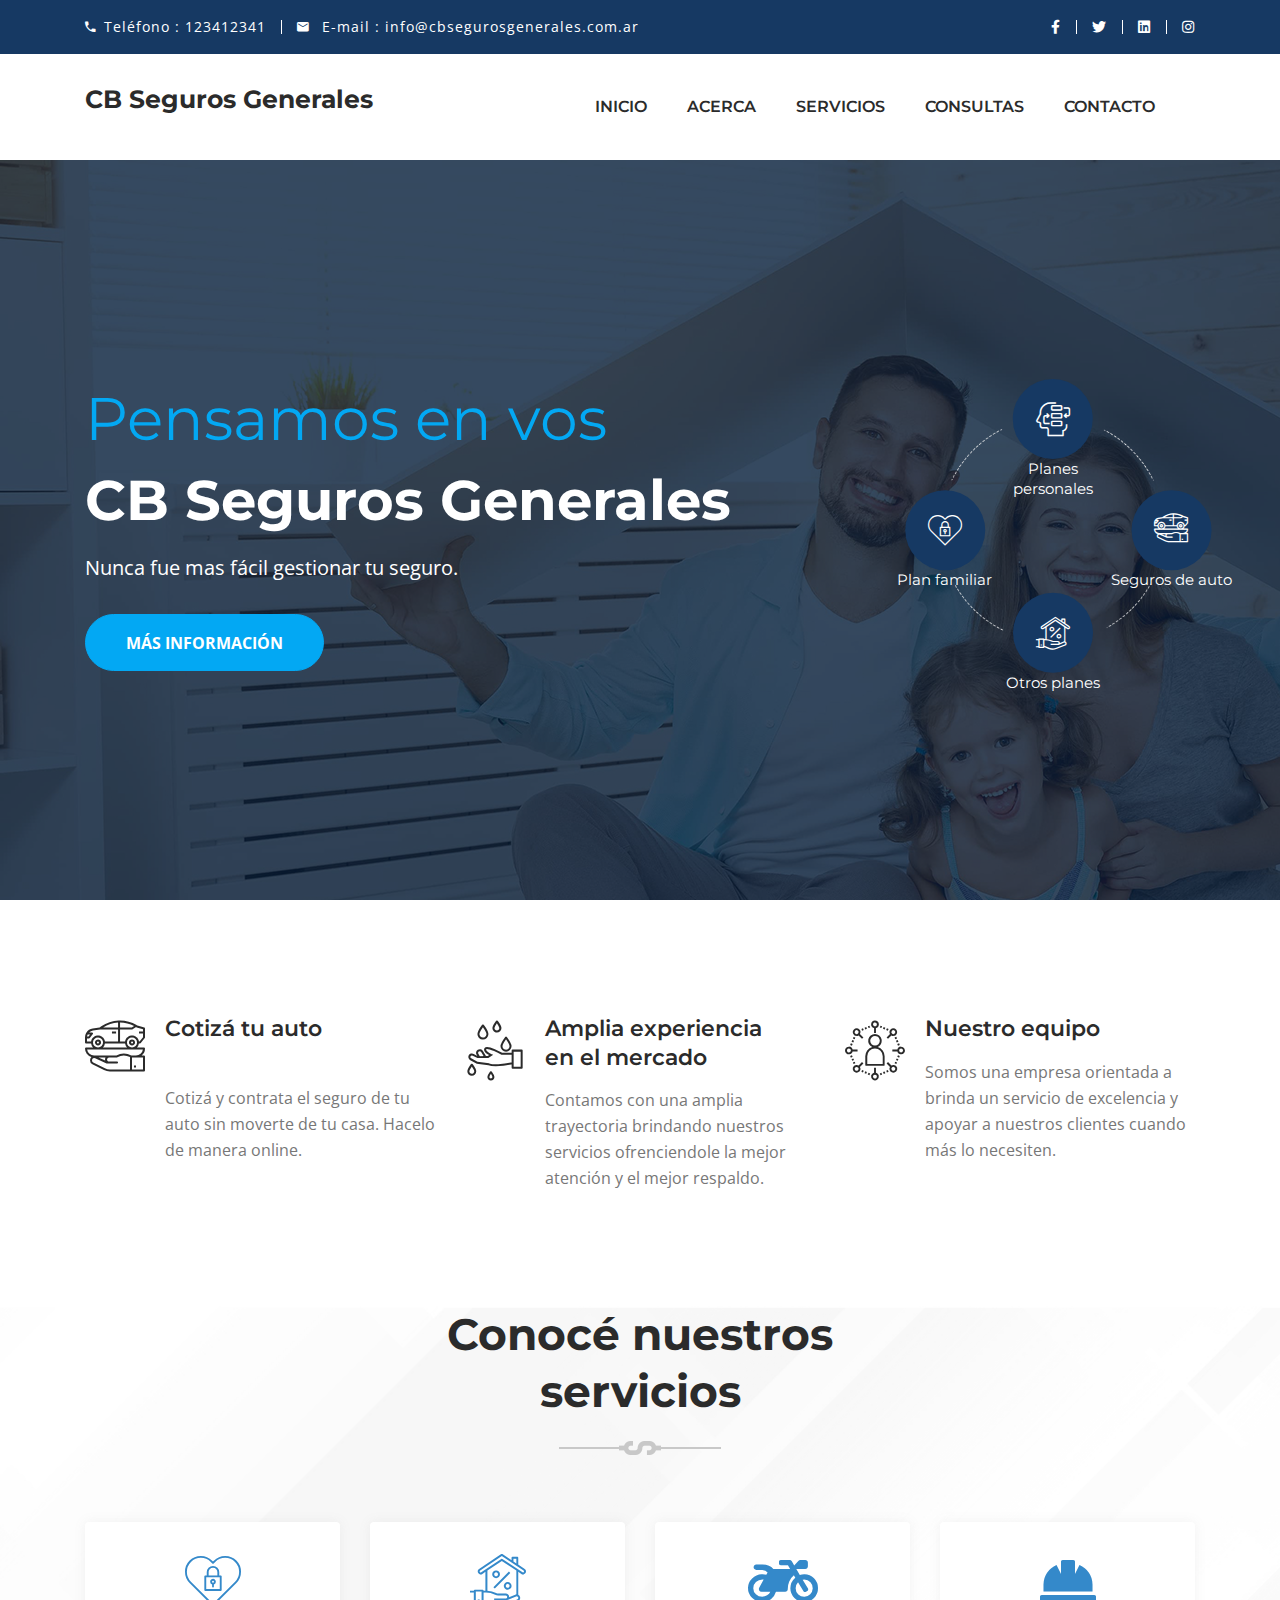
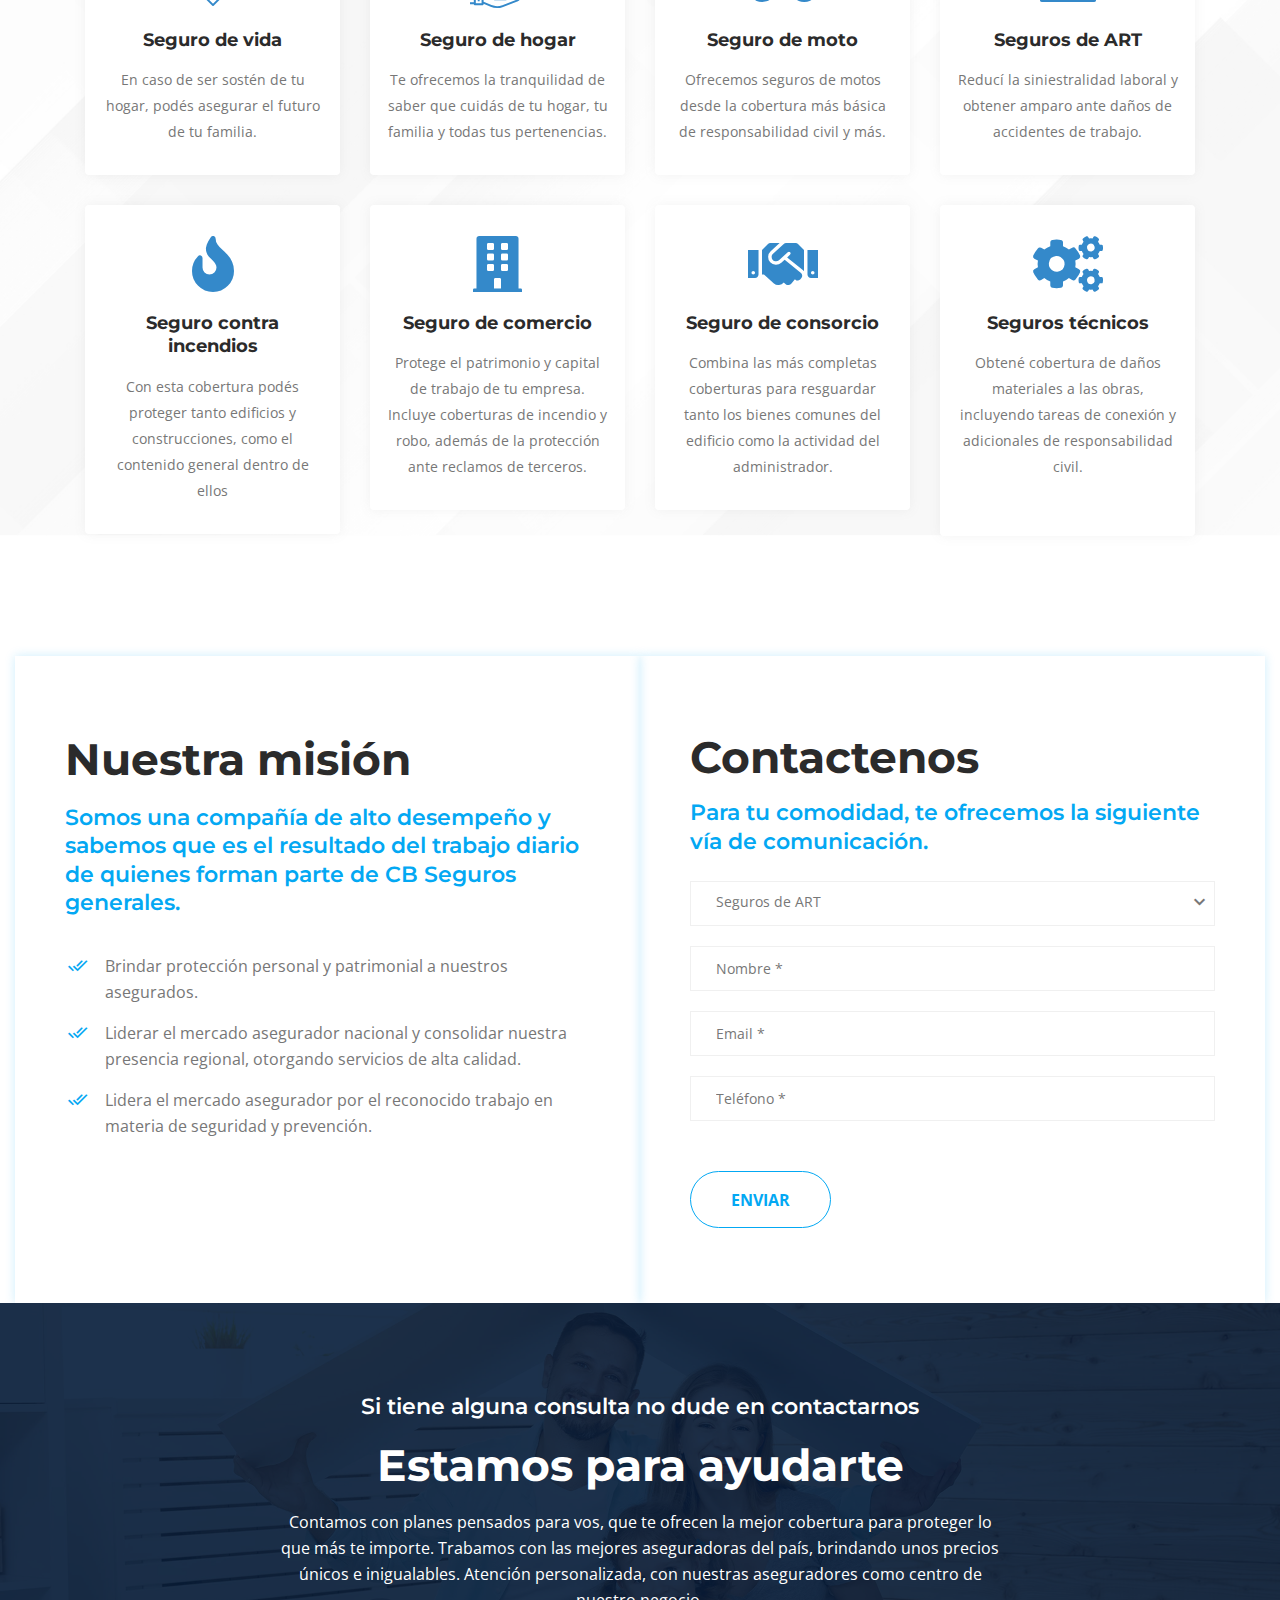
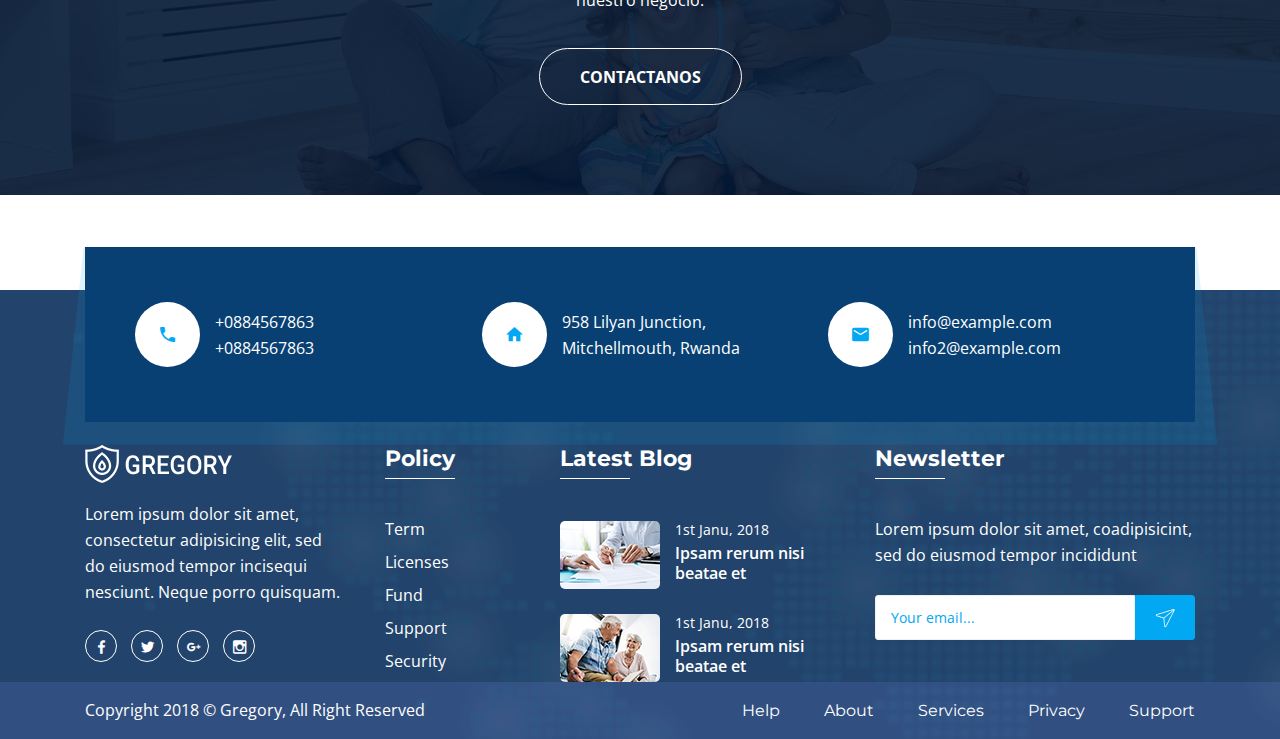
==== commit 8367badf: "Se modifica la parte de contacto y de footer" ====
--- a/index.html
+++ b/index.html
@@ -7,7 +7,7 @@
 <head>
 	<meta charset="utf-8">
 	<meta http-equiv="x-ua-compatible" content="ie=edge">
-	<title>Gregory - Insurance Agency Bootstarp 4 Template</title>
+	<title>CB Seguros Generales</title>
 	<meta name="description" content="">
 	<meta name="viewport" content="width=device-width, initial-scale=1, shrink-to-fit=no">
 
@@ -62,6 +62,7 @@
 								<li><a href="#"><i class="fab fa-facebook-f"></i></a></li>
 								<li><a href="#"><i class="fab fa-twitter"></i></a></li>
 								<li><a href="#"><i class="fab fa-linkedin"></i></a></li>
+								<li><a href="#"><i class="fab fa-instagram"></i></a></li>
 							</ul>
 						</div>
 					</div>
@@ -190,7 +191,7 @@
 								<span class="in-feature-icon">
 									<i class="flaticon-lab"></i>
 								</span>
-								<h4>Más de 10 años de experiencia</h4>
+								<h4>Amplia experiencia en el mercado</h4>
 								<p>Contamos con una amplia trayectoria brindando nuestros servicios ofrenciendole la
 									mejor atención y el mejor respaldo. </p>
 							</div>
@@ -344,7 +345,8 @@
 									<i class="fas fa-cogs"></i>
 								</span>
 								<h5><a href="services-details.html">Seguros técnicos</a></h5>
-								<p>Obtené cobertura de daños materiales a las obras, incluyendo tareas de conexión y adicionales de responsabilidad civil. </p>
+								<p>Obtené cobertura de daños materiales a las obras, incluyendo tareas de conexión y
+									adicionales de responsabilidad civil. </p>
 								<br>
 								<span class="in-service-transparenticon">
 									<i class="fas fa-cogs"></i>
@@ -364,79 +366,41 @@
 					<div class="row no-gutters">
 						<div class="col-xl-6 col-lg-12">
 							<div class="about-content heightmatch">
-								<h6>ABOUT US </h6>
-								<h2>Something about us</h2>
-								<h4>We are leading international Insurance service
-									provider to make your happy life .</h4>
+								<h2>Nuestra misión</h2>
+								<h4>Somos una compañía de alto desempeño y sabemos que es el resultado del trabajo
+									diario de quienes forman parte de CB Seguros generales.</h4>
 								<ul class="ul-style-1">
-									<li>Lorem ipsum dolor sit amet, ciit in voluptate velit esse cillum.</li>
-									<li>Tempor at. Duis aute irure dolor in reprehenderit in voluptate veldolou fugiat
-										nulla paria turat.</li>
-									<li>Omnis iste natus error sit voluptatem accusantium doloremque laudantiuquae ab
-										illo inventore veritatis et
-										quasi dolorem.</li>
-									<li>Do eiusmod tempor incididunt ut labore et dolore masit amet.</li>
+									<li>Brindar protección personal y patrimonial a nuestros asegurados.</li>
+									<li>Liderar el mercado asegurador nacional y consolidar nuestra presencia regional,
+										otorgando servicios de alta calidad.
+									</li>
+									<li>Lidera el mercado asegurador  por el reconocido trabajo en materia de seguridad y prevención.</li>
 								</ul>
-								<a href="#" class="in-button">ABOUT US</a>
-							</div>
-						</div>
-						<div class="col-xl-6 col-lg-6">
-							<div class="heightmatch">
-								<div class="in-videobox">
-									<img src="assets/images/other/videbox-image-1.jpg" alt="man with umbrella">
-									<a href="#" data-video-id='136709781' data-channel="vimeo"
-										class="in-videobutton in-videobox-button"><i class="zmdi zmdi-play"></i></a>
-								</div>
-							</div>
-						</div>
-						<div class="col-xl-6 col-lg-6">
-							<div class="counterbox heightmatch" data-bgimage="assets/images/other/counterbox-bg.jpg"
-								data-secondary-overlay="9">
-								<div class="counterbox-inner">
-									<div class="counterbox-block">
-										<div class="counterbox-blockinner">
-											<h2><span class="counter">95</span>%</h2>
-											<h6>Satisfaction</h6>
-										</div>
-									</div>
-									<div class="counterbox-block">
-										<div class="counterbox-blockinner">
-											<h2><span class="counter">4000</span></h2>
-											<h6>New Client</h6>
-										</div>
-									</div>
-									<div class="counterbox-block">
-										<div class="counterbox-blockinner">
-											<h2><span class="counter">95</span>%</h2>
-											<h6>Satisfaction</h6>
-										</div>
-									</div>
-									<div class="counterbox-block">
-										<div class="counterbox-blockinner">
-											<h2><span class="counter">980</span></h2>
-											<h6>New Project</h6>
-										</div>
-									</div>
-								</div>
-							</div>
-						</div>
+							</div>
+						</div>
+
+
 						<div class="col-xl-6 col-lg-12">
 							<div class="insurencebox heightmatch">
-								<h4>Request a free call back</h4>
-								<h2>Have a business to protect?</h2>
+								<h2>Contactenos</h2>
+								<h4>Para tu comodidad, te ofrecemos la siguiente vía de comunicación.</h4>
 								<form action="#" class="insurencebox-form">
 									<select>
-										<option value="life">Life Insurence</option>
-										<option value="home">Home Insurence</option>
-										<option value="travel">Travel Insurence</option>
-										<option value="business">Business Insurence</option>
-										<option value="car">Car Insurence</option>
-										<option value="auto">Auto Insurence</option>
+										<option value="Seguros de ART">Seguros de ART</option>
+										<option value="Seguros de motos">Seguros de motos</option>
+										<option value="Seguros de hogar">Seguros de hogar</option>
+										<option value="Seguros de incendio">Seguros de incendios</option>
+										<option value="Seguros de comercio">Seguros de comercio</option>
+										<option value="Seguros de consorcio">Seguros de consorcio</option>
+										<option value="Seguros de construcción">Seguros de construcción</option>
+										<option value="Seguros de caución">Seguros de caución</option>
+										<option value="Seguros técnicos">Seguros técnicos</option>
+										<option value="Otros">Otros tipos</option>
 									</select>
-									<input type="text" placeholder="Name *">
+									<input type="text" placeholder="Nombre *">
 									<input type="text" placeholder="Email *">
-									<input type="text" placeholder="Phone *">
-									<button type="submit" class="in-button">Submit</button>
+									<input type="text" placeholder="Teléfono *">
+									<button type="submit" class="in-button">Enviar</button>
 								</form>
 							</div>
 						</div>
@@ -445,390 +409,33 @@
 			</div>
 			<!--// About Area -->
 
-			<!-- Testimonial Area -->
-			<div class="testimonial-area in-section section-padding-lg bg-white">
-
-				<div class="testimonial-slider in-slidearrow-2">
-					<div class="slider-item">
-						<!-- Single Testimonial -->
-						<div class="testimonial">
-							<div class="testimonial-header">
-								<div class="testimonial-image">
-									<img src="assets/images/testimonial/testimonial-author-1.png"
-										alt="testimonial author">
-								</div>
-								<span><img src="assets/images/icons/title-bottom-shape.png" alt="shape"></span>
-							</div>
-							<div class="testimonial-content">
-								<p>Exercitation ullamco laboris nisi ut aliquip ex ea commodo consequat. Duis aute irure
-									abore et dolore magna
-									aliqua. Ut enim ad minim veniam, quis nostrud dolor in reprehenderit </p>
-								<h5>Tatum Hauck</h5>
-								<h6>Consultant</h6>
-							</div>
-							<ul class="testimonial-socialicons">
-								<li><a href="#"><i class="zmdi zmdi-facebook"></i></a></li>
-								<li><a href="#"><i class="zmdi zmdi-google-plus"></i></a></li>
-								<li><a href="#"><i class="zmdi zmdi-pinterest"></i></a></li>
-								<li><a href="#"><i class="zmdi zmdi-instagram"></i></a></li>
-							</ul>
-						</div>
-						<!--// Single Testimonial -->
-					</div>
-
-					<div class="slider-item">
-						<!-- Single Testimonial -->
-						<div class="testimonial">
-							<div class="testimonial-header">
-								<div class="testimonial-image">
-									<img src="assets/images/testimonial/testimonial-author-1.png"
-										alt="testimonial author">
-								</div>
-								<span><img src="assets/images/icons/title-bottom-shape.png" alt="shape"></span>
-							</div>
-							<div class="testimonial-content">
-								<p>Exercitation ullamco laboris nisi ut aliquip ex ea commodo consequat. Duis aute irure
-									abore et dolore magna
-									aliqua. Ut enim ad minim veniam, quis nostrud dolor in reprehenderit </p>
-								<h5>Lincoln Schiller</h5>
-								<h6>Consultant</h6>
-							</div>
-							<ul class="testimonial-socialicons">
-								<li><a href="#"><i class="zmdi zmdi-facebook"></i></a></li>
-								<li><a href="#"><i class="zmdi zmdi-google-plus"></i></a></li>
-								<li><a href="#"><i class="zmdi zmdi-pinterest"></i></a></li>
-								<li><a href="#"><i class="zmdi zmdi-instagram"></i></a></li>
-							</ul>
-						</div>
-						<!--// Single Testimonial -->
-					</div>
-
-					<div class="slider-item">
-						<!-- Single Testimonial -->
-						<div class="testimonial">
-							<div class="testimonial-header">
-								<div class="testimonial-image">
-									<img src="assets/images/testimonial/testimonial-author-1.png"
-										alt="testimonial author">
-								</div>
-								<span><img src="assets/images/icons/title-bottom-shape.png" alt="shape"></span>
-							</div>
-							<div class="testimonial-content">
-								<p>Exercitation ullamco laboris nisi ut aliquip ex ea commodo consequat. Duis aute irure
-									abore et dolore magna
-									aliqua. Ut enim ad minim veniam, quis nostrud dolor in reprehenderit </p>
-								<h5>Theron Gottlieb</h5>
-								<h6>Consultant</h6>
-							</div>
-							<ul class="testimonial-socialicons">
-								<li><a href="#"><i class="zmdi zmdi-facebook"></i></a></li>
-								<li><a href="#"><i class="zmdi zmdi-google-plus"></i></a></li>
-								<li><a href="#"><i class="zmdi zmdi-pinterest"></i></a></li>
-								<li><a href="#"><i class="zmdi zmdi-instagram"></i></a></li>
-							</ul>
-						</div>
-						<!--// Single Testimonial -->
-					</div>
-
-					<div class="slider-item">
-						<!-- Single Testimonial -->
-						<div class="testimonial">
-							<div class="testimonial-header">
-								<div class="testimonial-image">
-									<img src="assets/images/testimonial/testimonial-author-1.png"
-										alt="testimonial author">
-								</div>
-								<span><img src="assets/images/icons/title-bottom-shape.png" alt="shape"></span>
-							</div>
-							<div class="testimonial-content">
-								<p>Exercitation ullamco laboris nisi ut aliquip ex ea commodo consequat. Duis aute irure
-									abore et dolore magna
-									aliqua. Ut enim ad minim veniam, quis nostrud dolor in reprehenderit </p>
-								<h5>Alejandra Klein</h5>
-								<h6>Consultant</h6>
-							</div>
-							<ul class="testimonial-socialicons">
-								<li><a href="#"><i class="zmdi zmdi-facebook"></i></a></li>
-								<li><a href="#"><i class="zmdi zmdi-google-plus"></i></a></li>
-								<li><a href="#"><i class="zmdi zmdi-pinterest"></i></a></li>
-								<li><a href="#"><i class="zmdi zmdi-instagram"></i></a></li>
-							</ul>
-						</div>
-						<!--// Single Testimonial -->
-					</div>
-
-					<div class="slider-item">
-						<!-- Single Testimonial -->
-						<div class="testimonial">
-							<div class="testimonial-header">
-								<div class="testimonial-image">
-									<img src="assets/images/testimonial/testimonial-author-1.png"
-										alt="testimonial author">
-								</div>
-								<span><img src="assets/images/icons/title-bottom-shape.png" alt="shape"></span>
-							</div>
-							<div class="testimonial-content">
-								<p>Exercitation ullamco laboris nisi ut aliquip ex ea commodo consequat. Duis aute irure
-									abore et dolore magna
-									aliqua. Ut enim ad minim veniam, quis nostrud dolor in reprehenderit </p>
-								<h5>Bulah Macejkovic</h5>
-								<h6>Consultant</h6>
-							</div>
-							<ul class="testimonial-socialicons">
-								<li><a href="#"><i class="zmdi zmdi-facebook"></i></a></li>
-								<li><a href="#"><i class="zmdi zmdi-google-plus"></i></a></li>
-								<li><a href="#"><i class="zmdi zmdi-pinterest"></i></a></li>
-								<li><a href="#"><i class="zmdi zmdi-instagram"></i></a></li>
-							</ul>
-						</div>
-						<!--// Single Testimonial -->
-					</div>
-
-				</div>
-			</div>
-			<!--// Testimonial Area -->
-
 			<!-- Call To Action Area -->
-			<div class="calltoaction-area in-section section-padding-lg bg-image-1" data-secondary-overlay="9">
+			<div class="calltoaction-area in-section section-padding-lg bg-image-1" data-secondary-overlay="9" style="padding: 90px 0 !important">
 				<div class="container">
 					<div class="row justify-content-center">
 						<div class="col-lg-8">
 							<div class="in-cta text-center">
-								<h4>NEED AN AGENT</h4>
-								<h2>FOR FUTURE PLAN</h2>
-								<p>Lorem ipsum dolor sit amet, con sectetur adipisicing elit, sed do Lorem ipra incidunt
-									ut labore et dolore
-									magnam aliquam quaerat voluptatem.</p>
-								<a href="contact.html" class="in-button in-button-white">Contact Us</a>
+								<h4>Si tiene alguna consulta no dude en contactarnos</h4>
+								<h2>Estamos para ayudarte</h2>
+								<p>Contamos con planes pensados para vos, que te ofrecen la mejor cobertura para proteger lo que más te importe.
+									Trabamos con las mejores aseguradoras del país, brindando unos precios únicos e inigualables.
+									Atención personalizada, con nuestras aseguradores como centro de nuestro negocio.
+								</p>
+								<a href="contact.html" class="in-button in-button-white">Contactanos</a>
 							</div>
 						</div>
 					</div>
 				</div>
 			</div>
 			<!--// Call To Action Area -->
-
-			<!-- Blog Area -->
-			<div class="blogs-area in-section section-padding-lg bg-white">
-				<div class="container">
-					<div class="row justify-content-center">
-						<div class="col-lg-6">
-							<div class="section-title text-center">
-								<h6>BEST SERVICES FOR YOU</h6>
-								<h2>Our News Feed</h2>
-							</div>
-						</div>
-					</div>
-					<div class="row blog-slider-active in-slidearrow">
-
-						<!-- Single Blog -->
-						<div class="col-lg-4">
-							<div class="in-blog mt-30">
-								<div class="in-blog-image">
-									<a href="#">
-										<img src="assets/images/blog/blog-image-1.jpg" alt="blog image">
-									</a>
-								</div>
-								<div class="in-blog-content">
-									<div class="in-blog-metatop">
-										<span>15th sep, 2018</span>
-										<span><a href="#">Life Insurance</a></span>
-									</div>
-									<h4 class="in-blog-title"><a href="#">We are leading insurance
-											service.</a></h4>
-									<p>Lorem ipsum dolor sit amet, consecte adipicing elit, sed do eiusmod tempor </p>
-									<div class="in-blog-authorimage">
-										<span>
-											<img src="assets/images/blog/author-image/author-image-1.png"
-												alt="author image">
-										</span>
-									</div>
-									<div class="in-blog-metabottom">
-										<span>By <a href="#">Admin</a></span>
-										<span><a href="#"><i class="zmdi zmdi-favorite-outline"></i> Like : 05</a> / <a
-												href="#"><i class="zmdi zmdi-comment-outline"></i>
-												Comment</a></span>
-									</div>
-								</div>
-							</div>
-						</div>
-						<!--// Single Blog -->
-
-						<!-- Single Blog -->
-						<div class="col-lg-4">
-							<div class="in-blog mt-30">
-								<div class="in-blog-image">
-									<a href="#">
-										<img src="assets/images/blog/blog-image-2.jpg" alt="blog image">
-									</a>
-								</div>
-								<div class="in-blog-content">
-									<div class="in-blog-metatop">
-										<span>15th sep, 2018</span>
-										<span><a href="#">Life Insurance</a></span>
-									</div>
-									<h4 class="in-blog-title"><a href="#">We are leading insurance
-											service.</a></h4>
-									<p>Lorem ipsum dolor sit amet, consecte adipicing elit, sed do eiusmod tempor </p>
-									<div class="in-blog-authorimage">
-										<span>
-											<img src="assets/images/blog/author-image/author-image-2.png"
-												alt="author image">
-										</span>
-									</div>
-									<div class="in-blog-metabottom">
-										<span>By <a href="#">Admin</a></span>
-										<span><a href="#"><i class="zmdi zmdi-favorite-outline"></i> Like : 05</a> / <a
-												href="#"><i class="zmdi zmdi-comment-outline"></i>
-												Comment</a></span>
-									</div>
-								</div>
-							</div>
-						</div>
-						<!--// Single Blog -->
-
-						<!-- Single Blog -->
-						<div class="col-lg-4">
-							<div class="in-blog mt-30">
-								<div class="in-blog-image">
-									<a href="#">
-										<img src="assets/images/blog/blog-image-3.jpg" alt="blog image">
-									</a>
-								</div>
-								<div class="in-blog-content">
-									<div class="in-blog-metatop">
-										<span>15th sep, 2018</span>
-										<span><a href="#">Life Insurance</a></span>
-									</div>
-									<h4 class="in-blog-title"><a href="#">We are leading insurance
-											service.</a></h4>
-									<p>Lorem ipsum dolor sit amet, consecte adipicing elit, sed do eiusmod tempor </p>
-									<div class="in-blog-authorimage">
-										<span>
-											<img src="assets/images/blog/author-image/author-image-3.png"
-												alt="author image">
-										</span>
-									</div>
-									<div class="in-blog-metabottom">
-										<span>By: <a href="#">Admin</a></span>
-										<span><a href="#"><i class="zmdi zmdi-favorite-outline"></i> Like : 05</a> / <a
-												href="#"><i class="zmdi zmdi-comment-outline"></i>
-												Comment</a></span>
-									</div>
-								</div>
-							</div>
-						</div>
-						<!--// Single Blog -->
-
-						<!-- Single Blog -->
-						<div class="col-lg-4">
-							<div class="in-blog mt-30">
-								<div class="in-blog-image">
-									<a href="#">
-										<img src="assets/images/blog/blog-image-1.jpg" alt="blog image">
-									</a>
-								</div>
-								<div class="in-blog-content">
-									<div class="in-blog-metatop">
-										<span>15th sep, 2018</span>
-										<span><a href="#">Life Insurance</a></span>
-									</div>
-									<h4 class="in-blog-title"><a href="#">We are leading insurance
-											service.</a></h4>
-									<p>Lorem ipsum dolor sit amet, consecte adipicing elit, sed do eiusmod tempor </p>
-									<div class="in-blog-authorimage">
-										<span>
-											<img src="assets/images/blog/author-image/author-image-1.png"
-												alt="author image">
-										</span>
-									</div>
-									<div class="in-blog-metabottom">
-										<span>By <a href="#">Admin</a></span>
-										<span><a href="#"><i class="zmdi zmdi-favorite-outline"></i> Like : 05</a> / <a
-												href="#"><i class="zmdi zmdi-comment-outline"></i>
-												Comment</a></span>
-									</div>
-								</div>
-							</div>
-						</div>
-						<!--// Single Blog -->
-
-						<!-- Single Blog -->
-						<div class="col-lg-4">
-							<div class="in-blog mt-30">
-								<div class="in-blog-image">
-									<a href="#">
-										<img src="assets/images/blog/blog-image-2.jpg" alt="blog image">
-									</a>
-								</div>
-								<div class="in-blog-content">
-									<div class="in-blog-metatop">
-										<span>15th sep, 2018</span>
-										<span><a href="#">Life Insurance</a></span>
-									</div>
-									<h4 class="in-blog-title"><a href="#">We are leading insurance
-											service.</a></h4>
-									<p>Lorem ipsum dolor sit amet, consecte adipicing elit, sed do eiusmod tempor </p>
-									<div class="in-blog-authorimage">
-										<span>
-											<img src="assets/images/blog/author-image/author-image-2.png"
-												alt="author image">
-										</span>
-									</div>
-									<div class="in-blog-metabottom">
-										<span>By <a href="#">Admin</a></span>
-										<span><a href="#"><i class="zmdi zmdi-favorite-outline"></i> Like : 05</a> / <a
-												href="#"><i class="zmdi zmdi-comment-outline"></i>
-												Comment</a></span>
-									</div>
-								</div>
-							</div>
-						</div>
-						<!--// Single Blog -->
-
-						<!-- Single Blog -->
-						<div class="col-lg-4">
-							<div class="in-blog mt-30">
-								<div class="in-blog-image">
-									<a href="#">
-										<img src="assets/images/blog/blog-image-3.jpg" alt="blog image">
-									</a>
-								</div>
-								<div class="in-blog-content">
-									<div class="in-blog-metatop">
-										<span>15th sep, 2018</span>
-										<span><a href="#">Life Insurance</a></span>
-									</div>
-									<h4 class="in-blog-title"><a href="#">We are leading insurance
-											service.</a></h4>
-									<p>Lorem ipsum dolor sit amet, consecte adipicing elit, sed do eiusmod tempor </p>
-									<div class="in-blog-authorimage">
-										<span>
-											<img src="assets/images/blog/author-image/author-image-3.png"
-												alt="author image">
-										</span>
-									</div>
-									<div class="in-blog-metabottom">
-										<span>By: <a href="#">Admin</a></span>
-										<span><a href="#"><i class="zmdi zmdi-favorite-outline"></i> Like : 05</a> / <a
-												href="#"><i class="zmdi zmdi-comment-outline"></i>
-												Comment</a></span>
-									</div>
-								</div>
-							</div>
-						</div>
-						<!--// Single Blog -->
-
-					</div>
-				</div>
-			</div>
-			<!--// Blog Area -->
 
 		</main>
 		<!--// Page Conttent -->
 
 		<!-- Footer -->
 		<footer class="footer">
-
+			<br>
+			<br>
 			<!-- Footer Contact Area -->
 			<div class="footer-contact-area">
 				<div class="container">
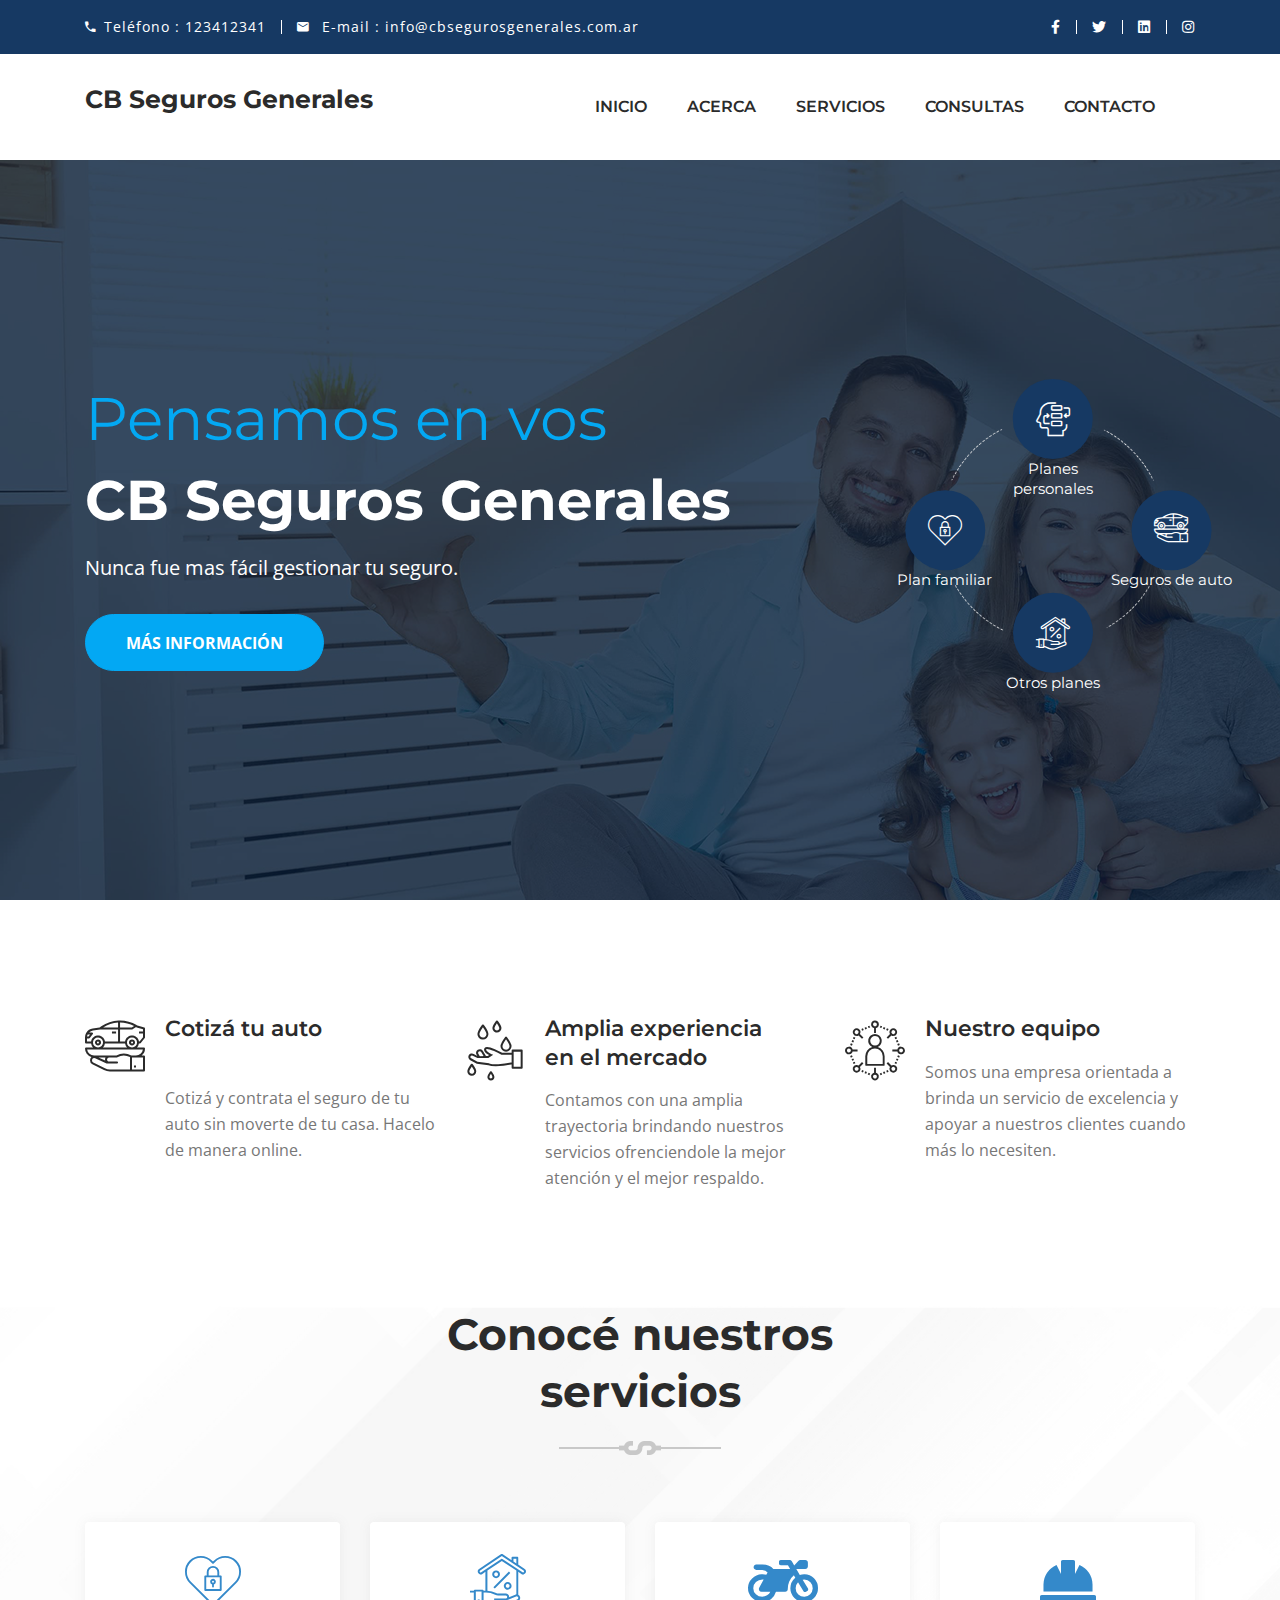
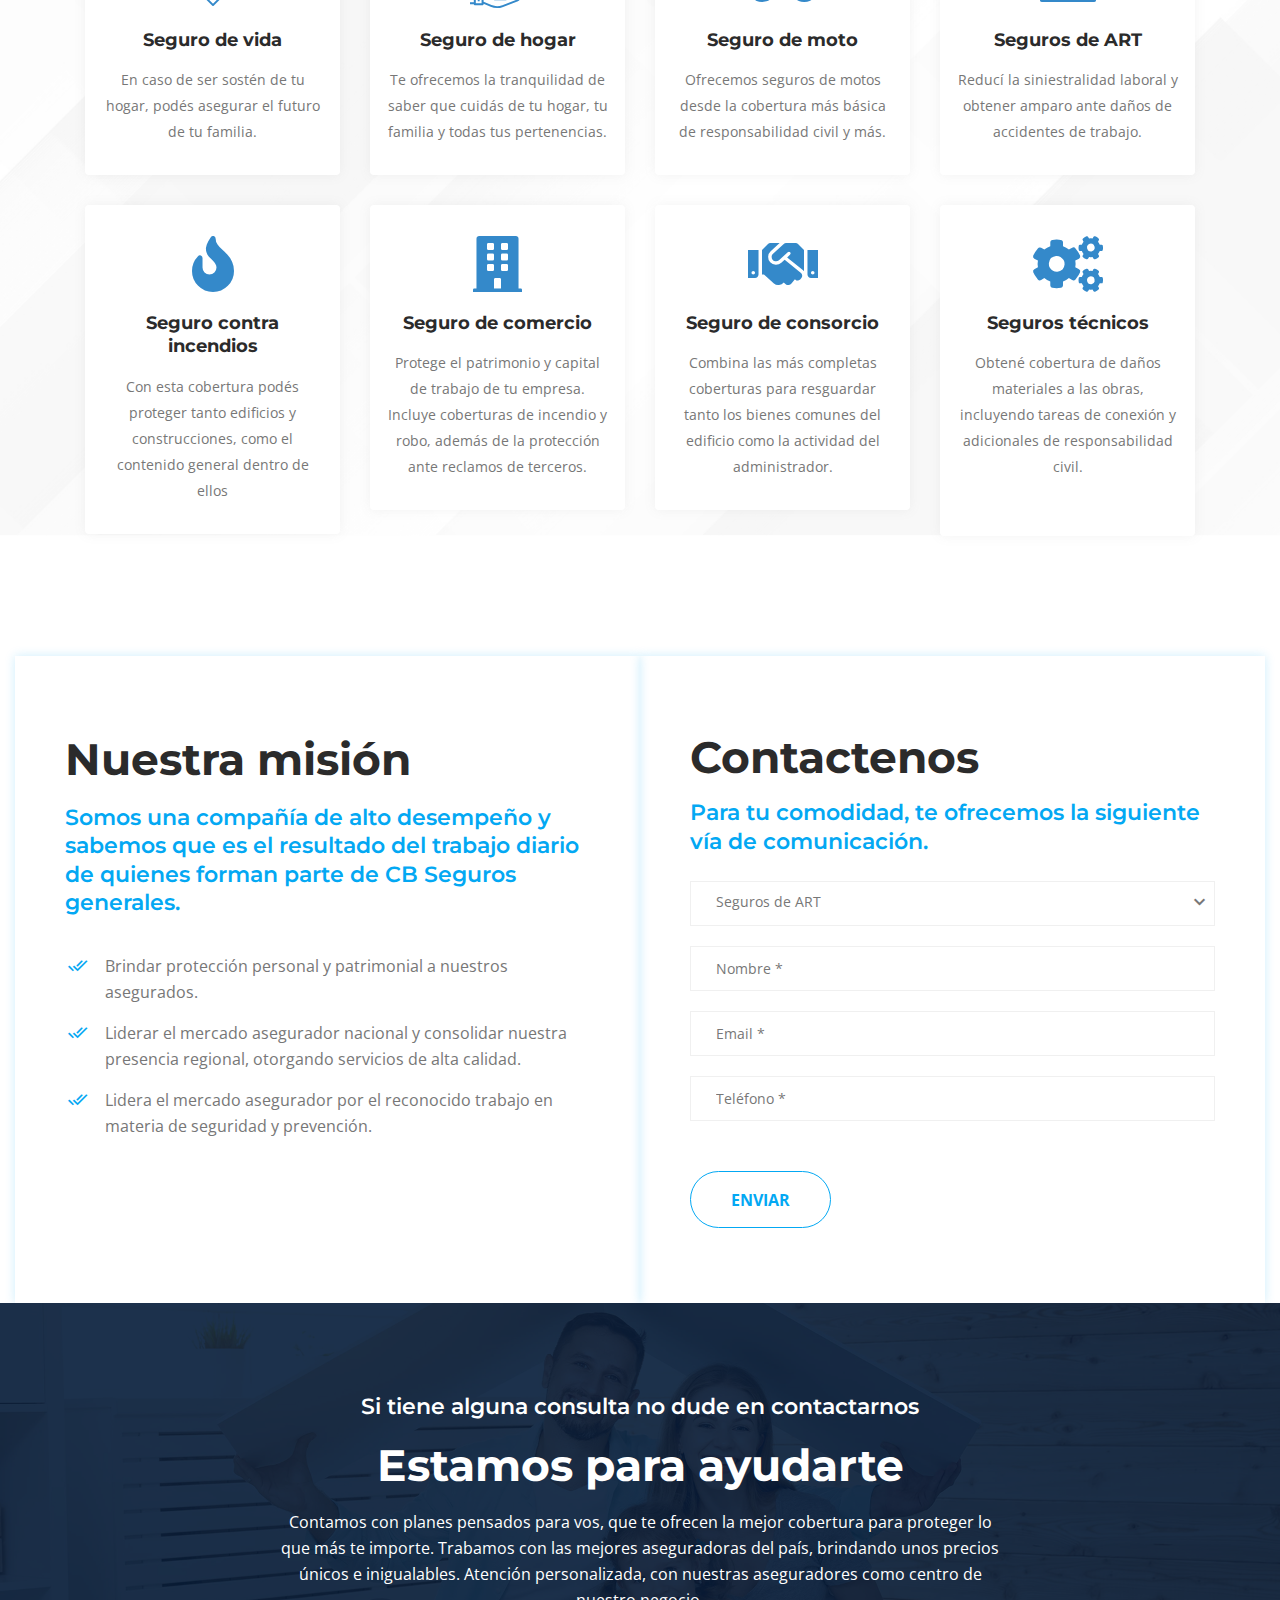
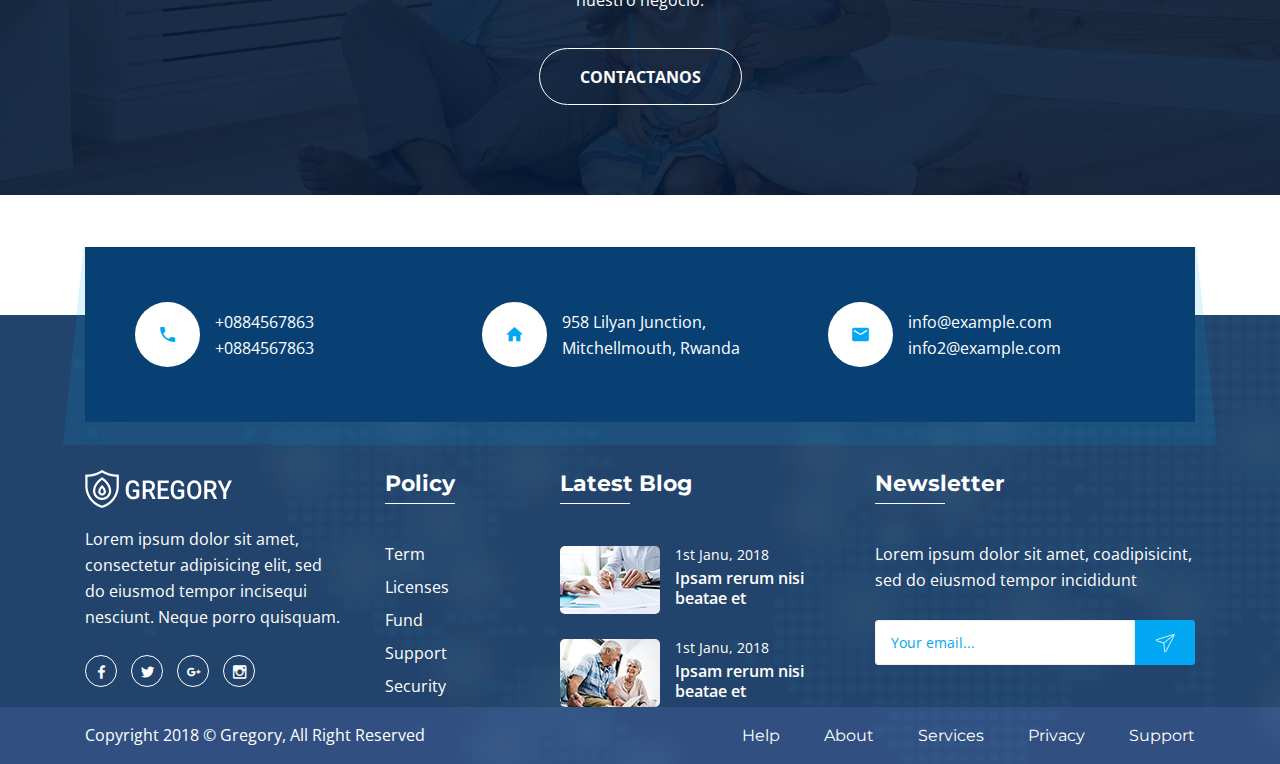
==== commit 0f3a61c8: "Se modifican los estilos CSS para hacer responsive desde el celular" ====
--- a/index.html
+++ b/index.html
@@ -13,7 +13,7 @@
 
 	<!-- Favicon -->
 	<link rel="shortcut icon" href="assets/images/favicon.ico" type="image/x-icon">
-	<link rel="apple-touch-icon" href="assets/images/icon.png">
+	<link rel="apple-touch-icon" href="assets/images/icon.jpg">
 
 	<!-- Google font (font-family: 'Montserrat', sans-serif;) -->
 	<link href="https://fonts.googleapis.com/css?family=Montserrat:400,500,600,700" rel="stylesheet">
@@ -47,7 +47,7 @@
 
 			<!-- Header Top Area -->
 			<div class="header-toparea">
-				<div class="container">
+				<div class="container" style="padding-right:none">
 					<div class="row justify-content-betwween">
 						<div class="col-lg-6" style="padding-right:0px !important">
 							<ul class="header-topcontact">
@@ -433,7 +433,7 @@
 		<!--// Page Conttent -->
 
 		<!-- Footer -->
-		<footer class="footer">
+		<footer class="footer" >
 			<br>
 			<br>
 			<!-- Footer Contact Area -->
@@ -472,7 +472,7 @@
 			<!--// Footer Contact Area -->
 
 			<!-- Footer Inner -->
-			<div class="footer-inner">
+			<div class="footer-inner" style="margin-top:25px">
 
 				<!-- Footer Widgets Area -->
 				<div class="footer-widgets-area section-padding-lg">
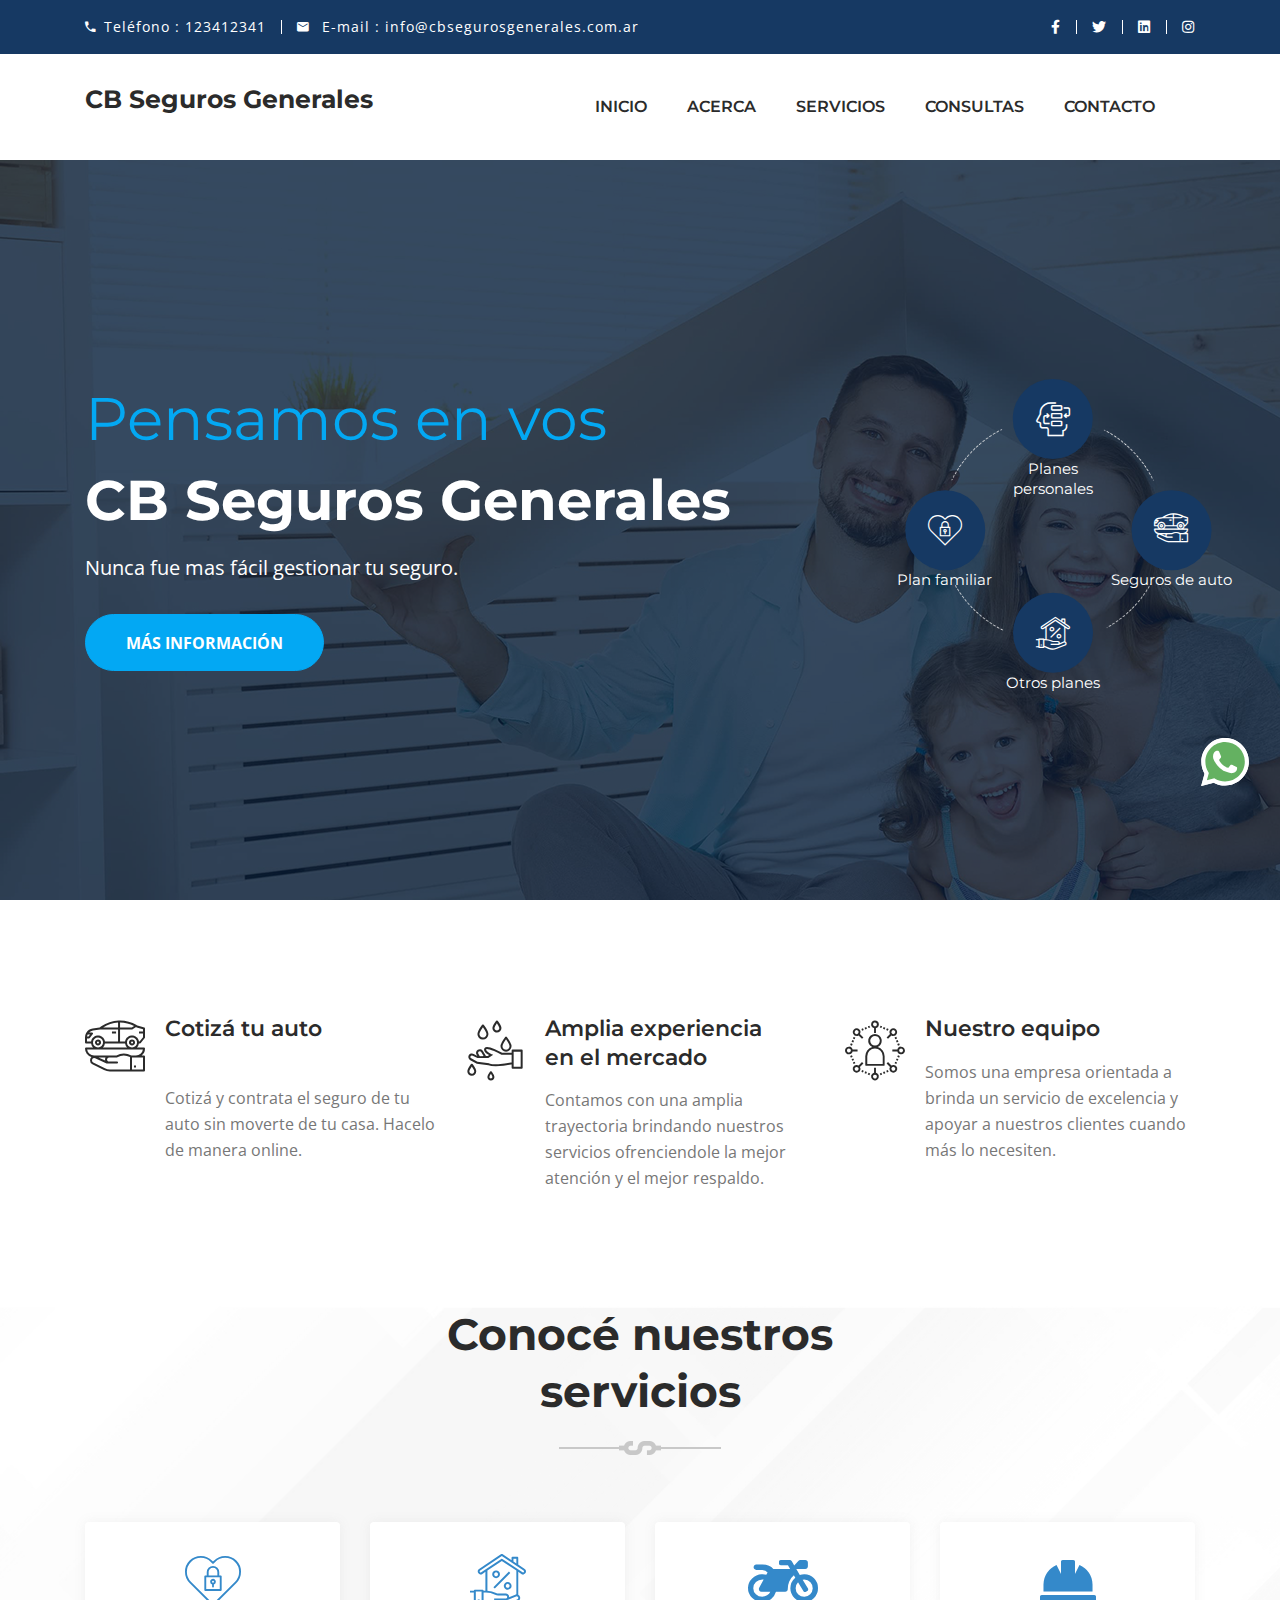
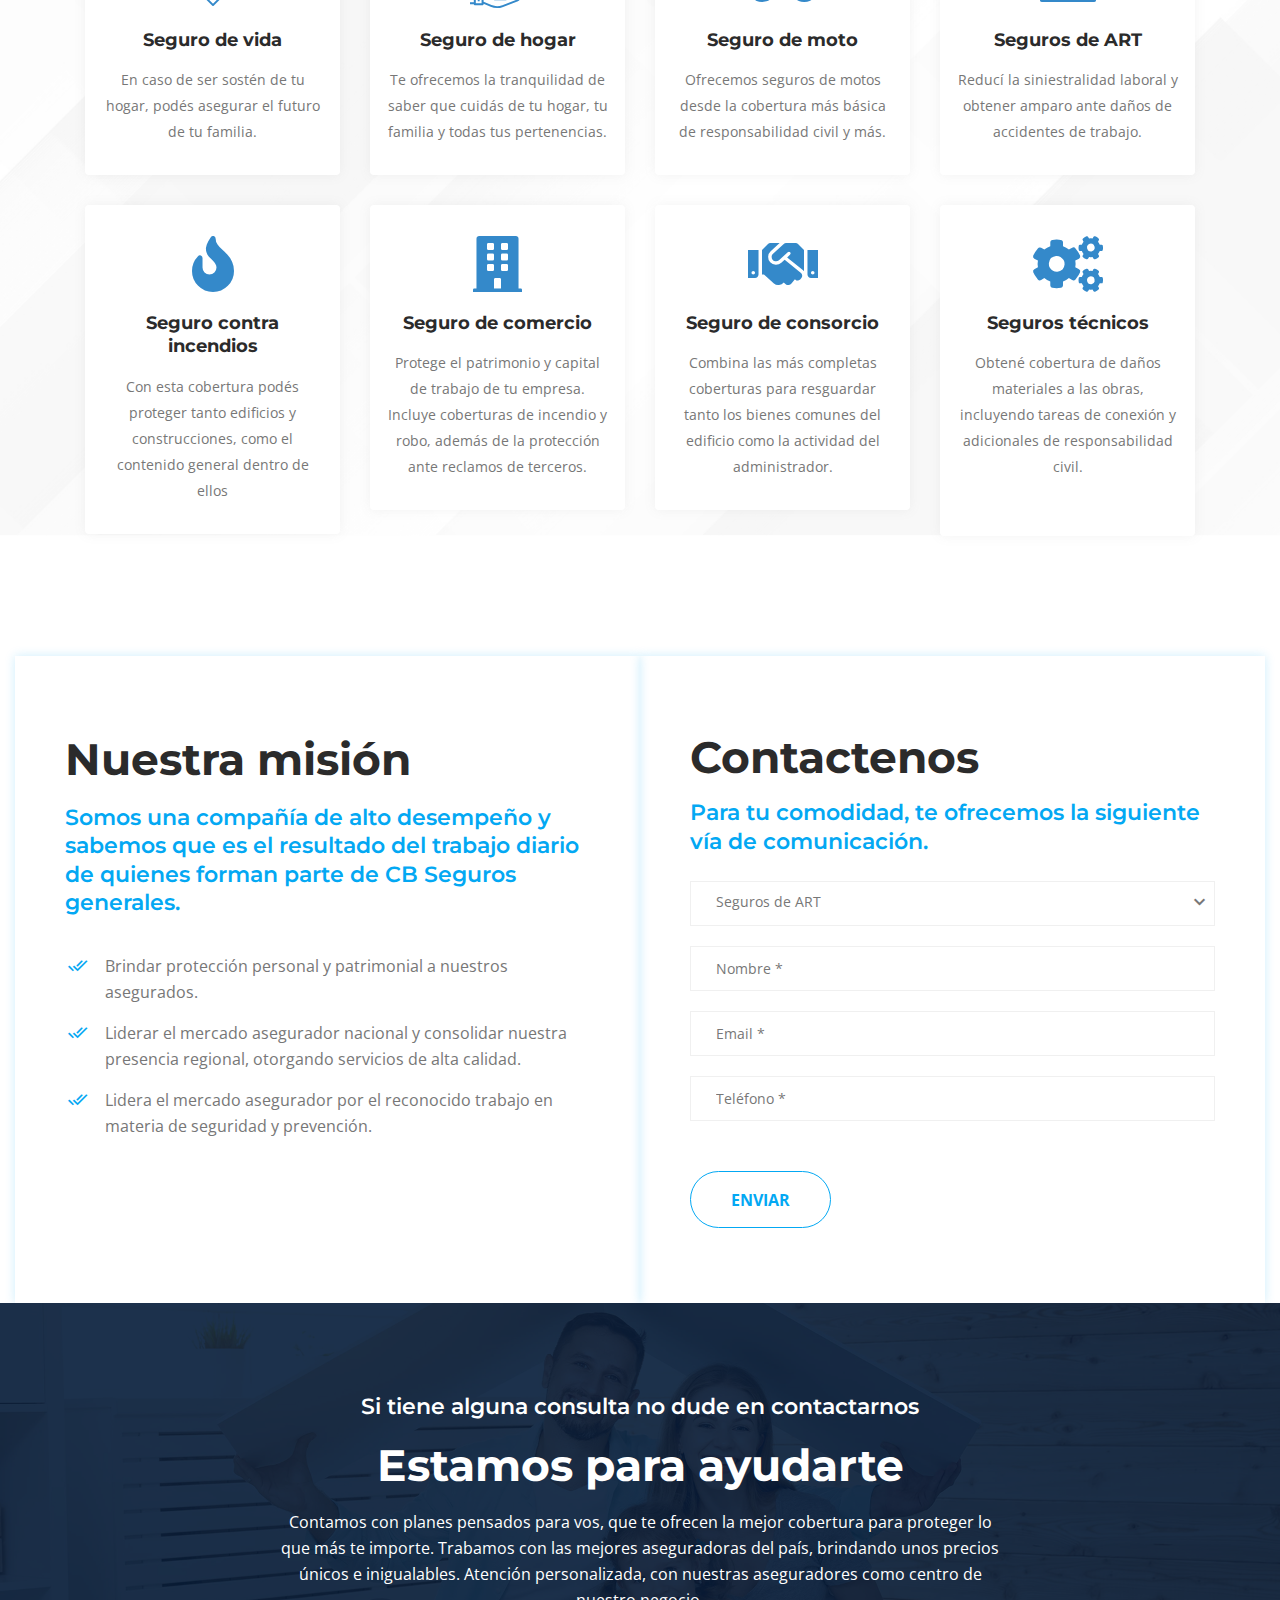
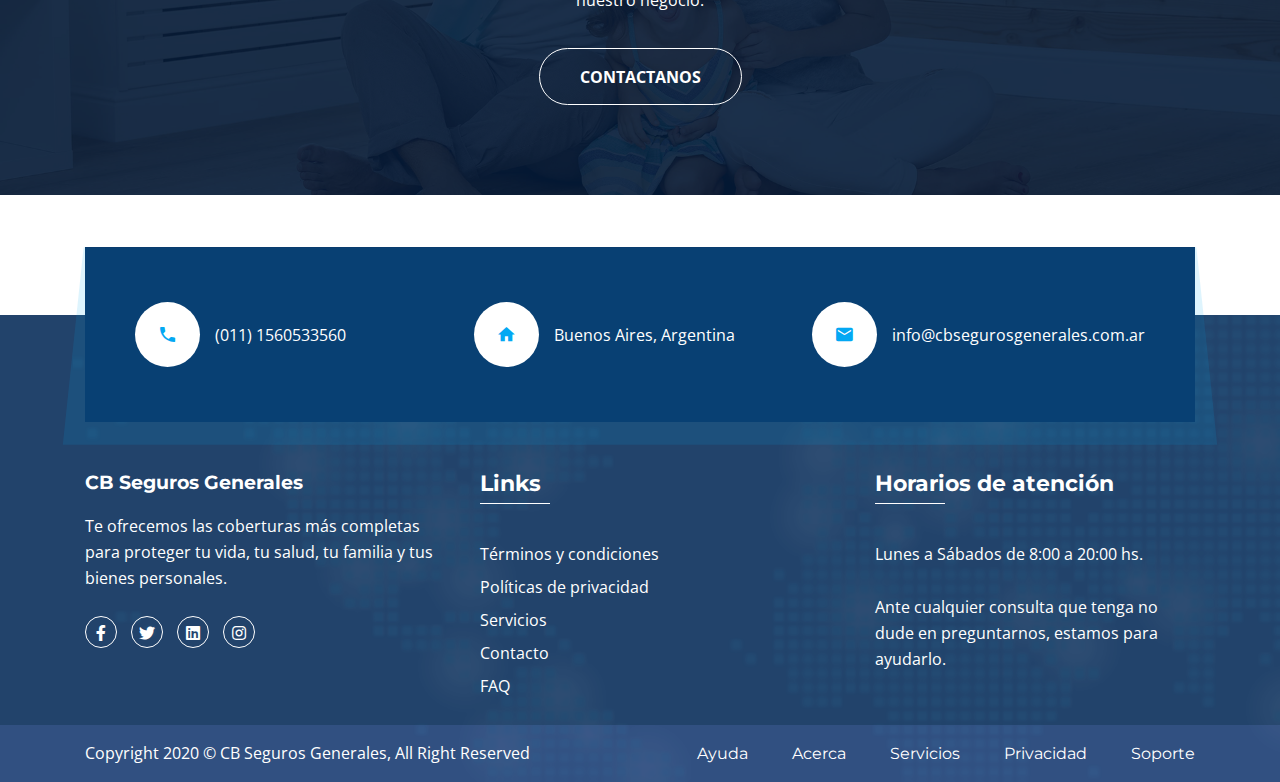
==== commit 70ecae36: "Se agrega el icono de whatsapp web" ====
--- a/index.html
+++ b/index.html
@@ -1,8 +1,5 @@
 <!doctype html>
 <html class="no-js" lang="zxx">
-
-
-<!-- Mirrored from demo.hasthemes.com/gregory-preview/index.html by HTTrack Website Copier/3.x [XR&CO'2014], Sat, 17 Oct 2020 16:57:29 GMT -->
 
 <head>
 	<meta charset="utf-8">
@@ -31,6 +28,23 @@
 	<!-- Custom Styles -->
 	<link rel="stylesheet" href="assets/css/custom.css">
 </head>
+<style>
+	.whatsapp {
+		display: block;
+		width: 50px;
+		/*Tamaño del icono*/
+		height: 160px;
+		color#fff;
+		position: fixed;
+		right: 30px;
+		/*Cambia right por left para que se vea la izquierda en vez de a la derecha*/
+		bottom: 20px;
+		border-radius: 50%;
+		line-height: 80px;
+		text-align: center;
+		z-index: 999;
+	}
+</style>
 
 <body>
 	<!--[if lte IE 9]>
@@ -59,10 +73,12 @@
 						</div>
 						<div class="col-lg-6">
 							<ul class="header-toplinks">
-								<li><a href="#"><i class="fab fa-facebook-f"></i></a></li>
+								<li><a href="https://www.facebook.com/CB-Seguros-Generales-106622637909579/"><i
+											class="fab fa-facebook-f"></i></a></li>
 								<li><a href="#"><i class="fab fa-twitter"></i></a></li>
 								<li><a href="#"><i class="fab fa-linkedin"></i></a></li>
-								<li><a href="#"><i class="fab fa-instagram"></i></a></li>
+								<li><a href="https://www.instagram.com/c.b.segurosgenerales/?hl=es-la" target="blank"><i
+											class="fab fa-instagram"></i></a></li>
 							</ul>
 						</div>
 					</div>
@@ -88,10 +104,10 @@
 						<nav class="in-navigation">
 							<ul>
 								<li><a href="index.html">INICIO</a></li>
-								<li><a href="about-us.html">ACERCA</a></li>
-								<li><a href="services.html">SERVICIOS</a></li>
-								<li><a href="faq.html">CONSULTAS</a></li>
-								<li><a href="contact.html">CONTACTO</a></li>
+								<li><a href="#">ACERCA</a></li>
+								<li><a href="#">SERVICIOS</a></li>
+								<li><a href="#">CONSULTAS</a></li>
+								<li><a href="#">CONTACTO</a></li>
 							</ul>
 						</nav>
 						<!--// Main Navigation -->
@@ -374,7 +390,8 @@
 									<li>Liderar el mercado asegurador nacional y consolidar nuestra presencia regional,
 										otorgando servicios de alta calidad.
 									</li>
-									<li>Lidera el mercado asegurador  por el reconocido trabajo en materia de seguridad y prevención.</li>
+									<li>Lidera el mercado asegurador por el reconocido trabajo en materia de seguridad y
+										prevención.</li>
 								</ul>
 							</div>
 						</div>
@@ -410,15 +427,18 @@
 			<!--// About Area -->
 
 			<!-- Call To Action Area -->
-			<div class="calltoaction-area in-section section-padding-lg bg-image-1" data-secondary-overlay="9" style="padding: 90px 0 !important">
+			<div class="calltoaction-area in-section section-padding-lg bg-image-1" data-secondary-overlay="9"
+				style="padding: 90px 0 !important">
 				<div class="container">
 					<div class="row justify-content-center">
 						<div class="col-lg-8">
 							<div class="in-cta text-center">
 								<h4>Si tiene alguna consulta no dude en contactarnos</h4>
 								<h2>Estamos para ayudarte</h2>
-								<p>Contamos con planes pensados para vos, que te ofrecen la mejor cobertura para proteger lo que más te importe.
-									Trabamos con las mejores aseguradoras del país, brindando unos precios únicos e inigualables.
+								<p>Contamos con planes pensados para vos, que te ofrecen la mejor cobertura para
+									proteger lo que más te importe.
+									Trabamos con las mejores aseguradoras del país, brindando unos precios únicos e
+									inigualables.
 									Atención personalizada, con nuestras aseguradores como centro de nuestro negocio.
 								</p>
 								<a href="contact.html" class="in-button in-button-white">Contactanos</a>
@@ -428,12 +448,16 @@
 				</div>
 			</div>
 			<!--// Call To Action Area -->
-
+			<div class="whatsapp">
+				<a href="https://api.whatsapp.com/send?phone=123456789" target="_blank">
+					<img src="assets/images/icons/whatsapp-icon.svg" alt="WhatsApp">
+				</a>
+			</div>
 		</main>
 		<!--// Page Conttent -->
 
 		<!-- Footer -->
-		<footer class="footer" >
+		<footer class="footer">
 			<br>
 			<br>
 			<!-- Footer Contact Area -->
@@ -446,7 +470,7 @@
 									<span class="footer-contact-icon">
 										<i class="zmdi zmdi-phone"></i>
 									</span>
-									<p><a href="#">+0884567863</a><br><a href="#">+0884567863</a></p>
+									<p><a href="#">(011) 1560533560</a></p>
 								</div>
 							</div>
 							<div class="col">
@@ -454,7 +478,7 @@
 									<span class="footer-contact-icon">
 										<i class="zmdi zmdi-home"></i>
 									</span>
-									<p>958 Lilyan Junction, Mitchellmouth, Rwanda</p>
+									<p>Buenos Aires, Argentina</p>
 								</div>
 							</div>
 							<div class="col">
@@ -462,7 +486,9 @@
 									<span class="footer-contact-icon">
 										<i class="zmdi zmdi-email"></i>
 									</span>
-									<p><a href="#">info@example.com</a><br><a href="#">info2@example.com</a></p>
+									<p><a
+											href="mailto:info@cbsegurosgenerales.com.ar">info@cbsegurosgenerales.com.ar</a>
+									</p>
 								</div>
 							</div>
 						</div>
@@ -479,81 +505,55 @@
 					<div class="container">
 						<div class="row widgets footer-widgets">
 
-							<div class="col-lg-3 col-md-6">
+							<div class="col-lg-4 col-md-6">
 								<div class="single-widget widget-info">
 									<div class="logo">
 										<a href="index.html">
-											<img src="assets/images/logo/logo-2.png" alt="footer logo">
+											<h1 style="font-size: 120%;color:white">CB Seguros Generales</h1>
 										</a>
 									</div>
-									<p>Lorem ipsum dolor sit amet, consectetur adipisicing elit, sed do eiusmod tempor
-										incisequi nesciunt. Neque
-										porro quisquam.</p>
+									<p>Te ofrecemos las coberturas más completas para proteger tu vida, tu salud, tu
+										familia y tus bienes personales.</p>
 									<ul class="footer-socialicons">
-										<li><a href="#"><i class="zmdi zmdi-facebook"></i></a></li>
-										<li><a href="#"><i class="zmdi zmdi-twitter"></i></a></li>
-										<li><a href="#"><i class="zmdi zmdi-google-plus"></i></a></li>
-										<li><a href="#"><i class="zmdi zmdi-instagram"></i></a></li>
+										<li><a href="https://www.facebook.com/CB-Seguros-Generales-106622637909579/"><i
+													class="fab fa-facebook-f"></i></a></li>
+										<li><a href="#"><i class="fab fa-twitter"></i></a></li>
+										<li><a href="#"><i class="fab fa-linkedin"></i></a></li>
+										<li><a href="https://www.instagram.com/c.b.segurosgenerales/?hl=es-la"
+												target="blank"><i class="fab fa-instagram"></i></a></li>
 									</ul>
 								</div>
 							</div>
 
-							<div class="col-lg-2 col-md-6">
+							<div class="col-lg-4 col-md-6">
 								<div class="single-widget widget-links">
 									<h4 class="widget-title">
-										<span>Policy</span>
+										<span>Links</span>
 									</h4>
 									<ul>
-										<li><a href="#">Term</a></li>
-										<li><a href="#">Licenses</a></li>
-										<li><a href="#">Fund</a></li>
-										<li><a href="#">Support</a></li>
-										<li><a href="#">Security</a></li>
+										<li><a href="#">Términos y condiciones</a></li>
+										<li><a href="#">Políticas de privacidad</a></li>
+										<li><a href="#">Servicios</a></li>
+										<li><a href="#">Contacto</a></li>
+										<li><a href="#">FAQ</a></li>
 									</ul>
 								</div>
 							</div>
 
-							<div class="col-lg-3 col-md-6">
-								<div class="single-widget widget-latestblog">
-									<h4 class="widget-title">
-										<span>Latest Blog</span>
-									</h4>
-									<ul>
-										<li>
-											<div class="widget-latestblog-image">
-												<a href="blog-details.html">
-													<img src="assets/images/blog/thumbnails/blog-thumbnail-1.png"
-														alt="blog thumbnail">
-												</a>
-											</div>
-											<span>1st Janu, 2018</span>
-											<h5><a href="blog-details.html">Ipsam rerum nisi beatae et</a></h5>
-										</li>
-										<li>
-											<div class="widget-latestblog-image">
-												<a href="blog-details.html">
-													<img src="assets/images/blog/thumbnails/blog-thumbnail-2.png"
-														alt="blog thumbnail">
-												</a>
-											</div>
-											<span>1st Janu, 2018</span>
-											<h5><a href="blog-details.html">Ipsam rerum nisi beatae et</a></h5>
-										</li>
-									</ul>
-								</div>
-							</div>
+
 
 							<div class="col-lg-4 col-md-6">
 								<div class="single-widget widget-newsletter">
 									<h4 class="widget-title">
-										<span>Newsletter</span>
+										<span>Horarios de atención</span>
 									</h4>
-									<p>Lorem ipsum dolor sit amet, coadipisicint, sed do eiusmod tempor incididunt</p>
-									<form action="#" class="widget-newsletter-form">
-										<input type="text" placeholder="Your email...">
-										<button type="submit"><img src="assets/images/icons/paper-plane-white.png"
-												alt="send"></button>
-									</form>
+									<p>
+										Lunes a Sábados de 8:00 a 20:00 hs.
+									</p>
+									<p>
+										Ante cualquier consulta que tenga no dude en preguntarnos, estamos para
+										ayudarlo.
+									</p>
 								</div>
 							</div>
 
@@ -561,22 +561,23 @@
 					</div>
 				</div>
 				<!--// Footer Widgets Area -->
-
+				<br>
 				<!-- Footer Copyright Area -->
 				<div class="footer-copyright-area">
 					<div class="container">
 						<div class="row align-items-center">
 							<div class="col-lg-6 col-12">
-								<p class="copyright-text">Copyright 2018 &copy; <a href="#">Gregory</a>, All Right
+								<p class="copyright-text">Copyright 2020 &copy; <a href="#">CB Seguros Generales</a>,
+									All Right
 									Reserved</p>
 							</div>
 							<div class="col-lg-6 col-12">
 								<ul class="copyright-links">
-									<li><a href="#">Help</a></li>
-									<li><a href="#">About</a></li>
-									<li><a href="#">Services</a></li>
-									<li><a href="#">Privacy</a></li>
-									<li><a href="#">Support </a></li>
+									<li><a href="#">Ayuda</a></li>
+									<li><a href="#">Acerca</a></li>
+									<li><a href="#">Servicios</a></li>
+									<li><a href="#">Privacidad</a></li>
+									<li><a href="#">Soporte </a></li>
 								</ul>
 							</div>
 						</div>
@@ -603,6 +604,4 @@
 </body>
 
 
-<!-- Mirrored from demo.hasthemes.com/gregory-preview/index.html by HTTrack Website Copier/3.x [XR&CO'2014], Sat, 17 Oct 2020 16:57:55 GMT -->
-
 </html>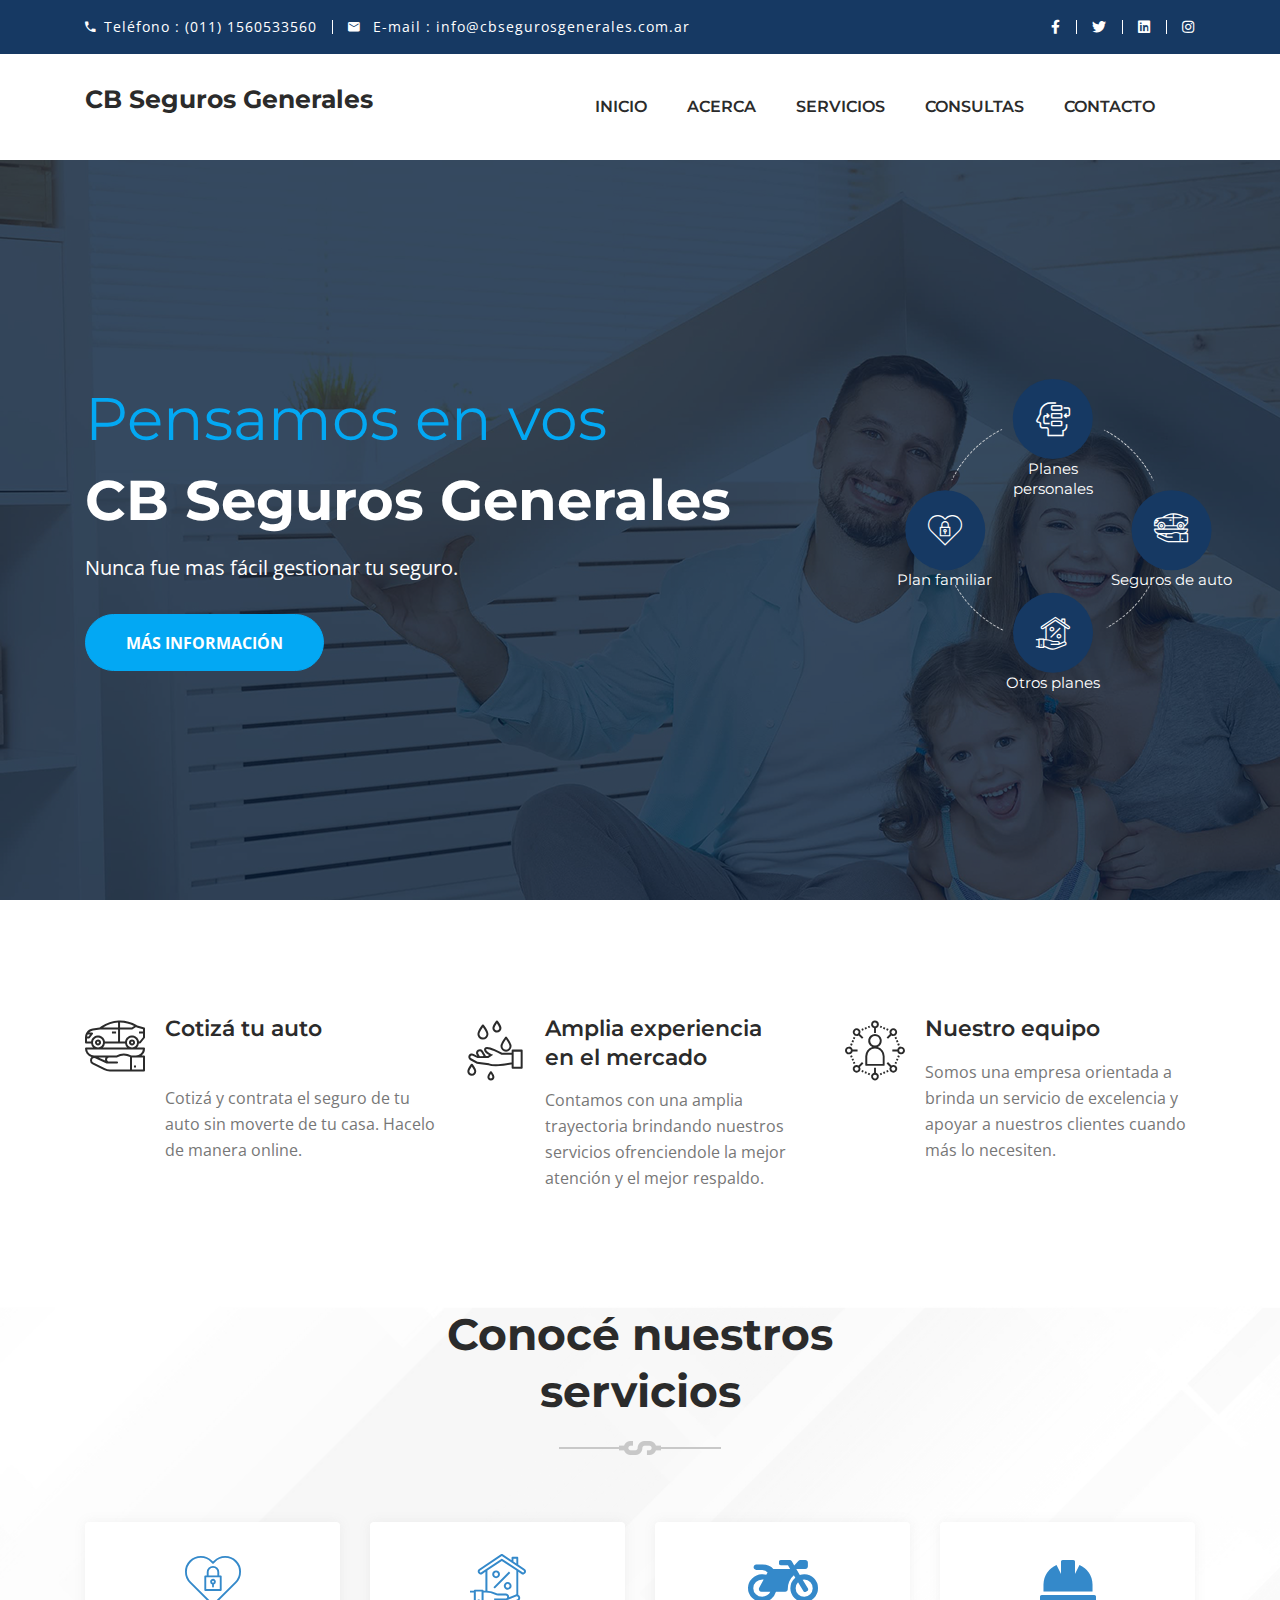
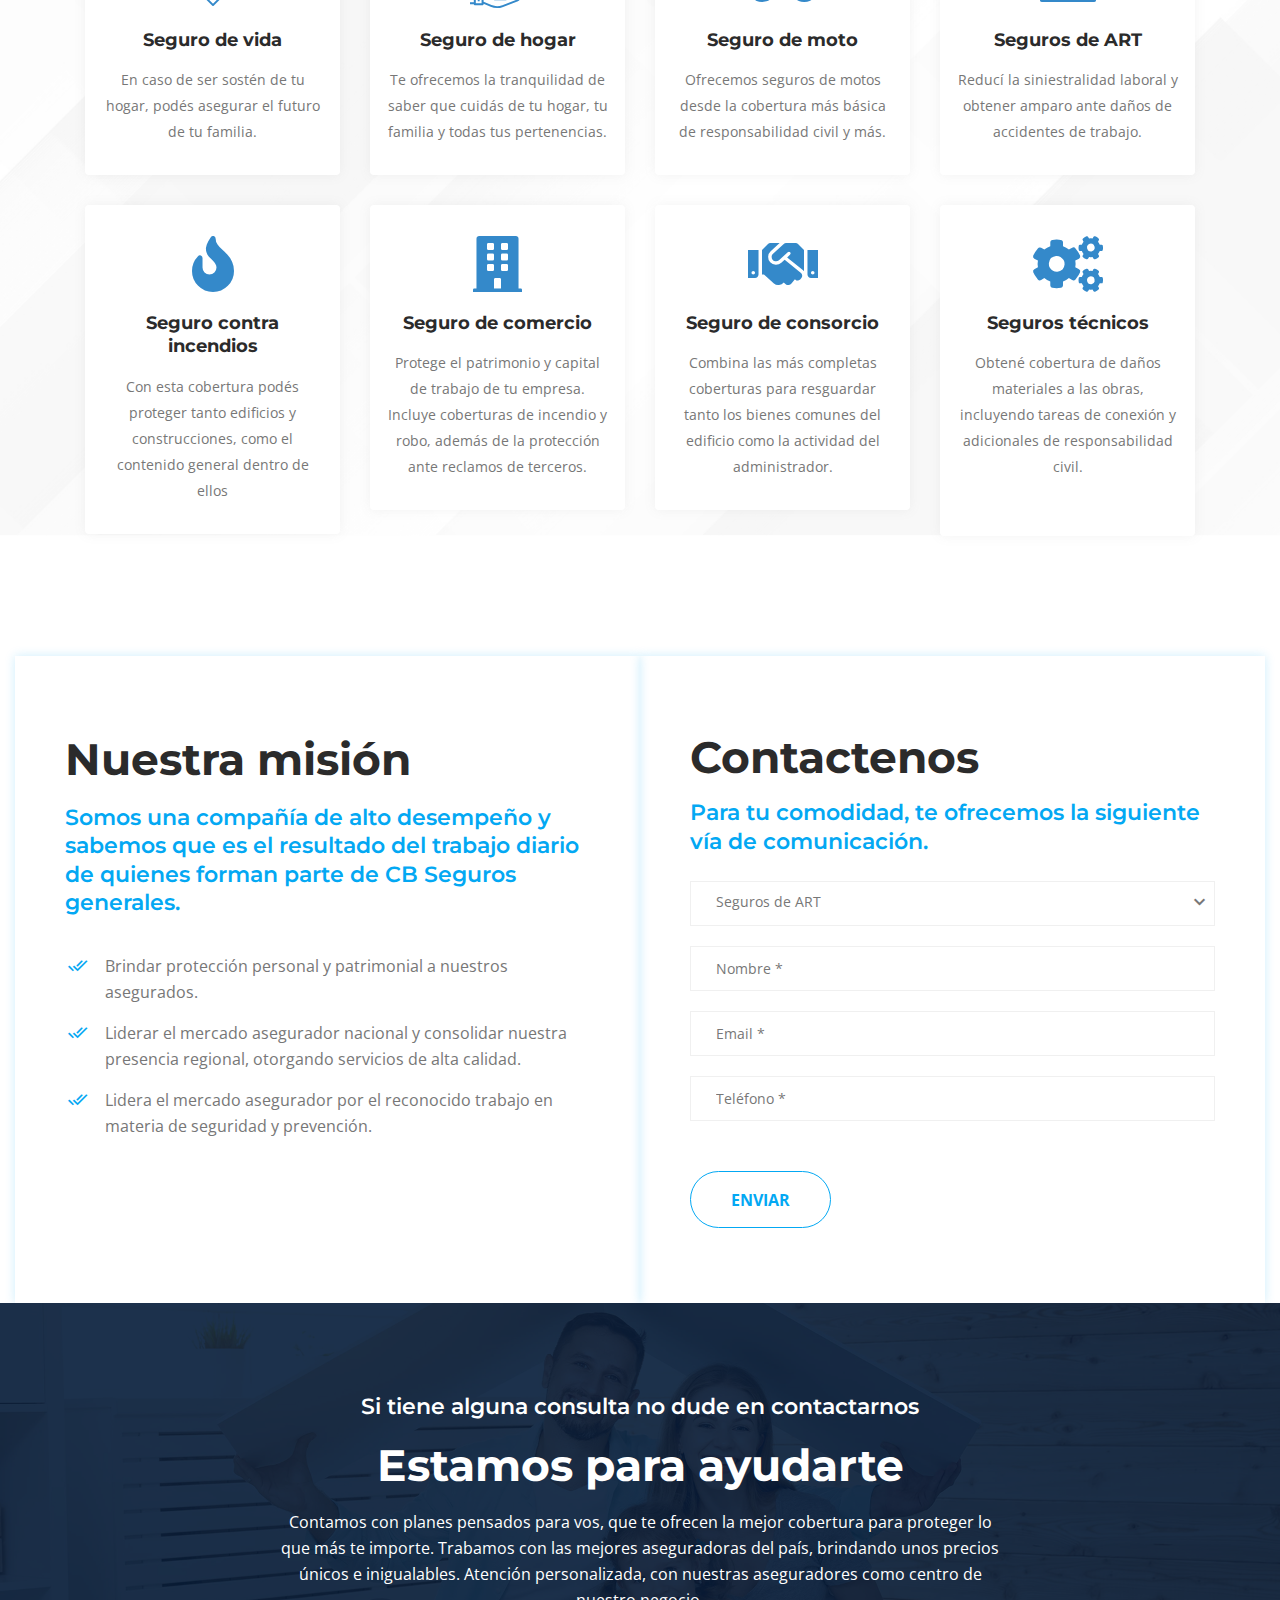
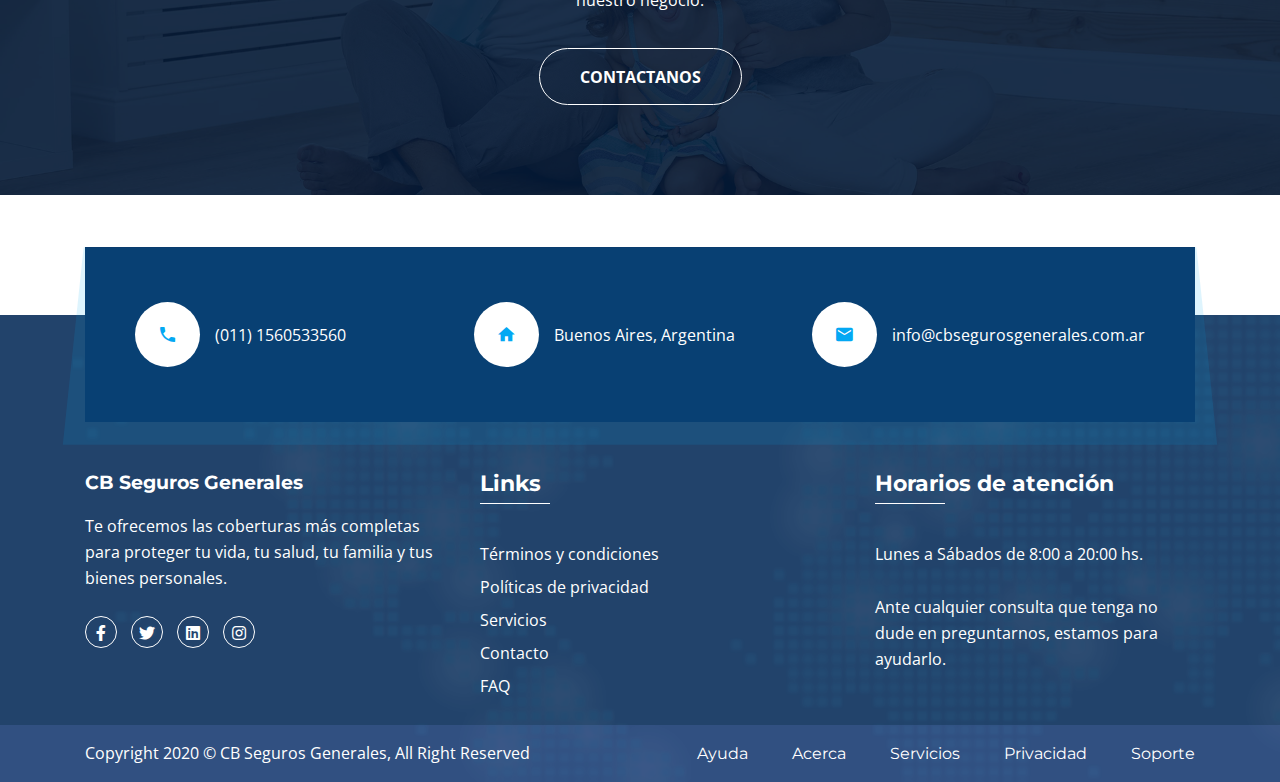
==== commit a1aafe7b: "Se realizan cambios en el html de css para el whatsapp" ====
--- a/index.html
+++ b/index.html
@@ -34,7 +34,7 @@
 		width: 50px;
 		/*Tamaño del icono*/
 		height: 160px;
-		color#fff;
+		color:#fff;
 		position: fixed;
 		right: 30px;
 		/*Cambia right por left para que se vea la izquierda en vez de a la derecha*/
@@ -43,6 +43,7 @@
 		line-height: 80px;
 		text-align: center;
 		z-index: 999;
+		animation: crSlideInRight 0.8s ease-in-out 1 both;
 	}
 </style>
 
@@ -63,15 +64,15 @@
 			<div class="header-toparea">
 				<div class="container" style="padding-right:none">
 					<div class="row justify-content-betwween">
-						<div class="col-lg-6" style="padding-right:0px !important">
+						<div class="col-lg-7" style="padding-right:0px !important">
 							<ul class="header-topcontact">
-								<li><i class="zmdi zmdi-phone"></i>Teléfono : <a href="tel:123412341">123412341</a></li>
+								<li><i class="zmdi zmdi-phone"></i>Teléfono : <a href="https://api.whatsapp.com/send?phone=1160533560" target="_blank">(011) 1560533560</a></li>
 								<li><i class="zmdi zmdi-email"></i> E-mail : <a
 										href="mailto:info@cbsegurosgenerales.com.ar">info@cbsegurosgenerales.com.ar</a>
 								</li>
 							</ul>
 						</div>
-						<div class="col-lg-6">
+						<div class="col-lg-5">
 							<ul class="header-toplinks">
 								<li><a href="https://www.facebook.com/CB-Seguros-Generales-106622637909579/"><i
 											class="fab fa-facebook-f"></i></a></li>
@@ -448,11 +449,7 @@
 				</div>
 			</div>
 			<!--// Call To Action Area -->
-			<div class="whatsapp">
-				<a href="https://api.whatsapp.com/send?phone=123456789" target="_blank">
-					<img src="assets/images/icons/whatsapp-icon.svg" alt="WhatsApp">
-				</a>
-			</div>
+
 		</main>
 		<!--// Page Conttent -->
 
@@ -470,7 +467,7 @@
 									<span class="footer-contact-icon">
 										<i class="zmdi zmdi-phone"></i>
 									</span>
-									<p><a href="#">(011) 1560533560</a></p>
+									<p><a href="https://api.whatsapp.com/send?phone=1160533560" target="_blank">(011) 1560533560</a></p>
 								</div>
 							</div>
 							<div class="col">
@@ -556,7 +553,6 @@
 									</p>
 								</div>
 							</div>
-
 						</div>
 					</div>
 				</div>
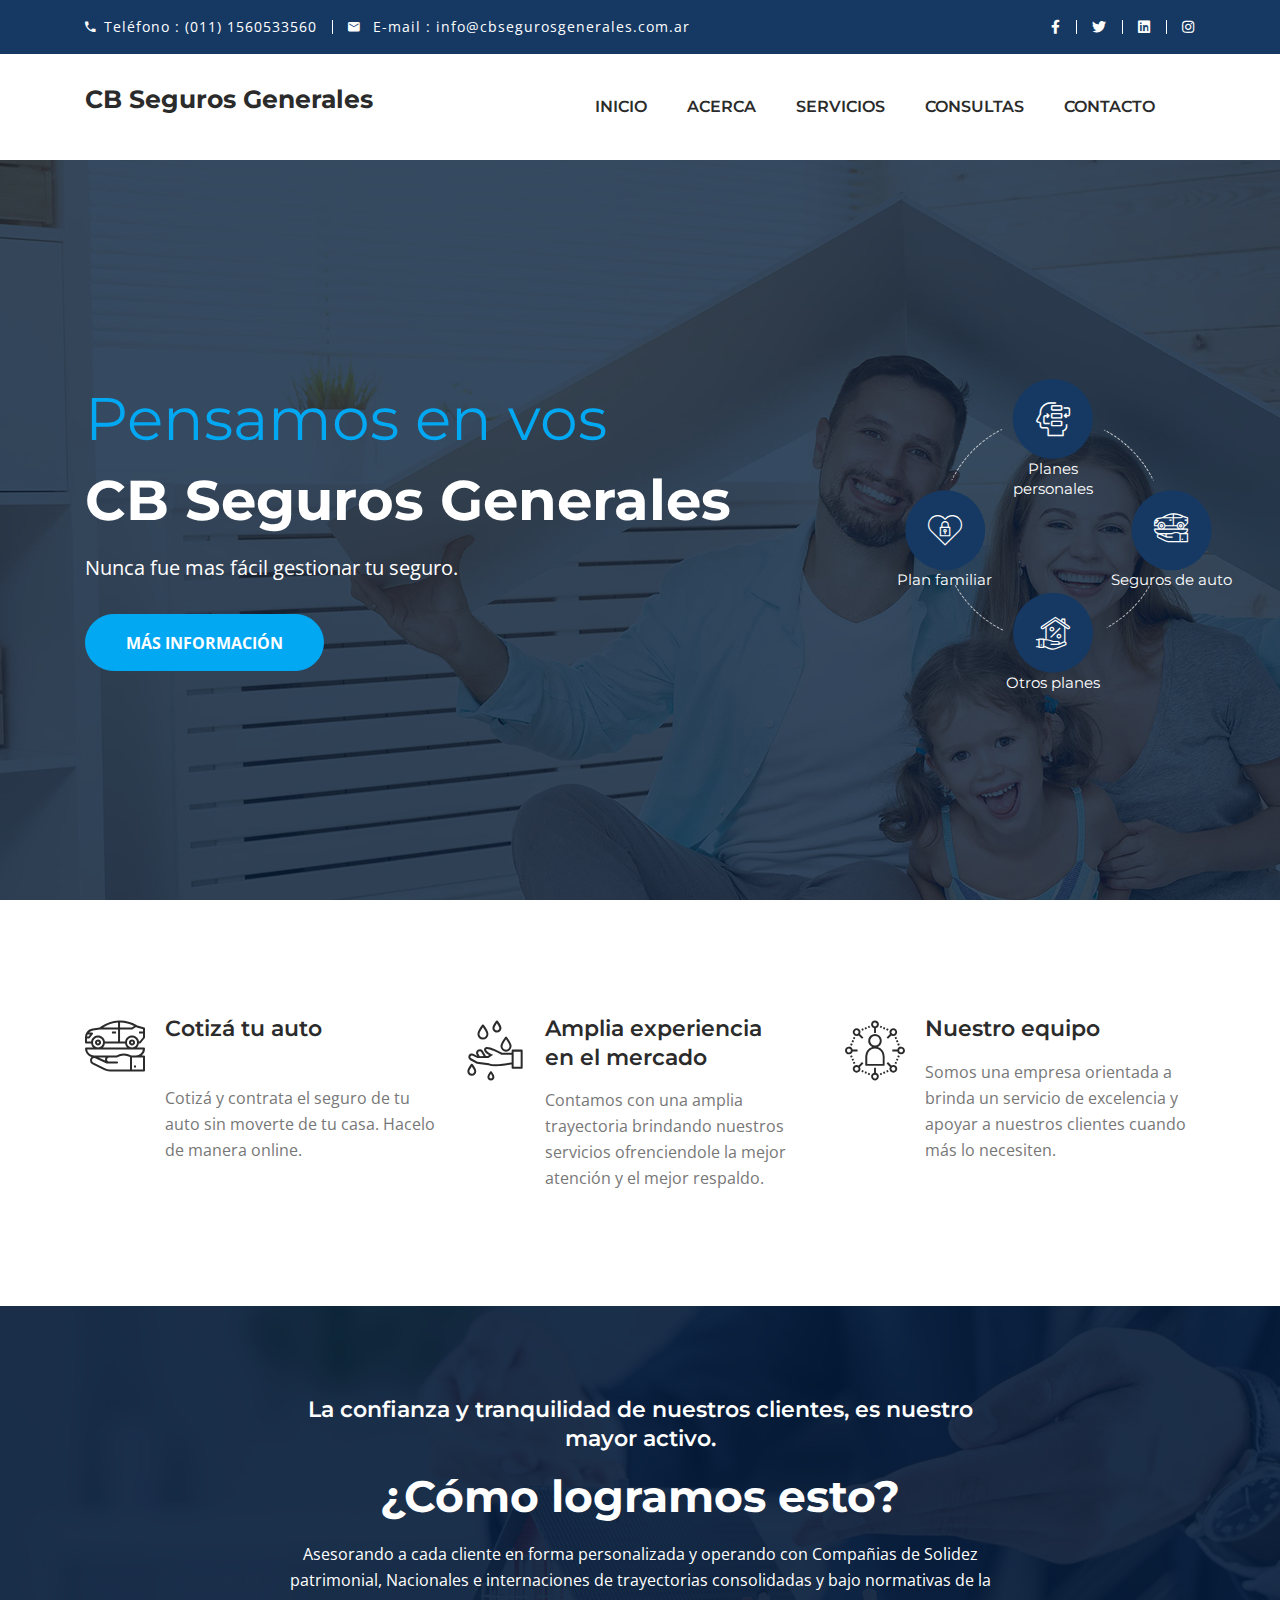
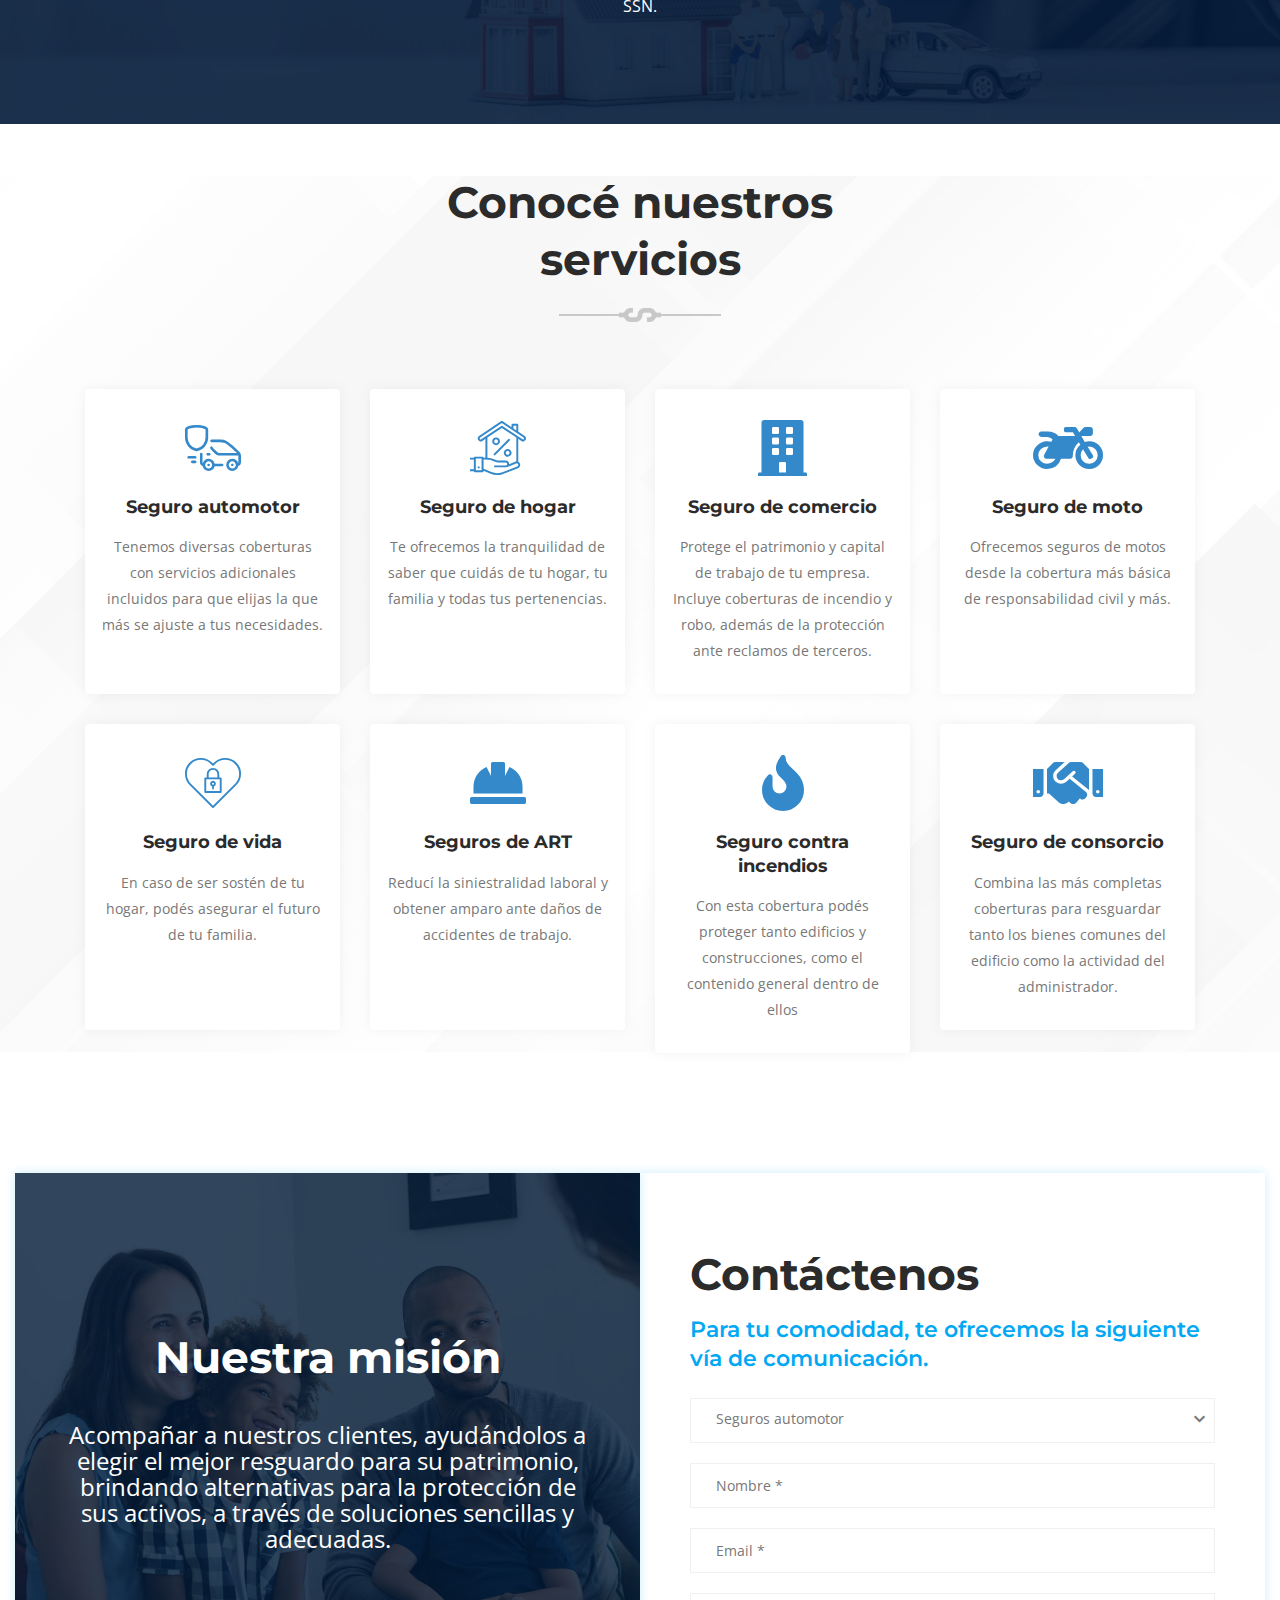
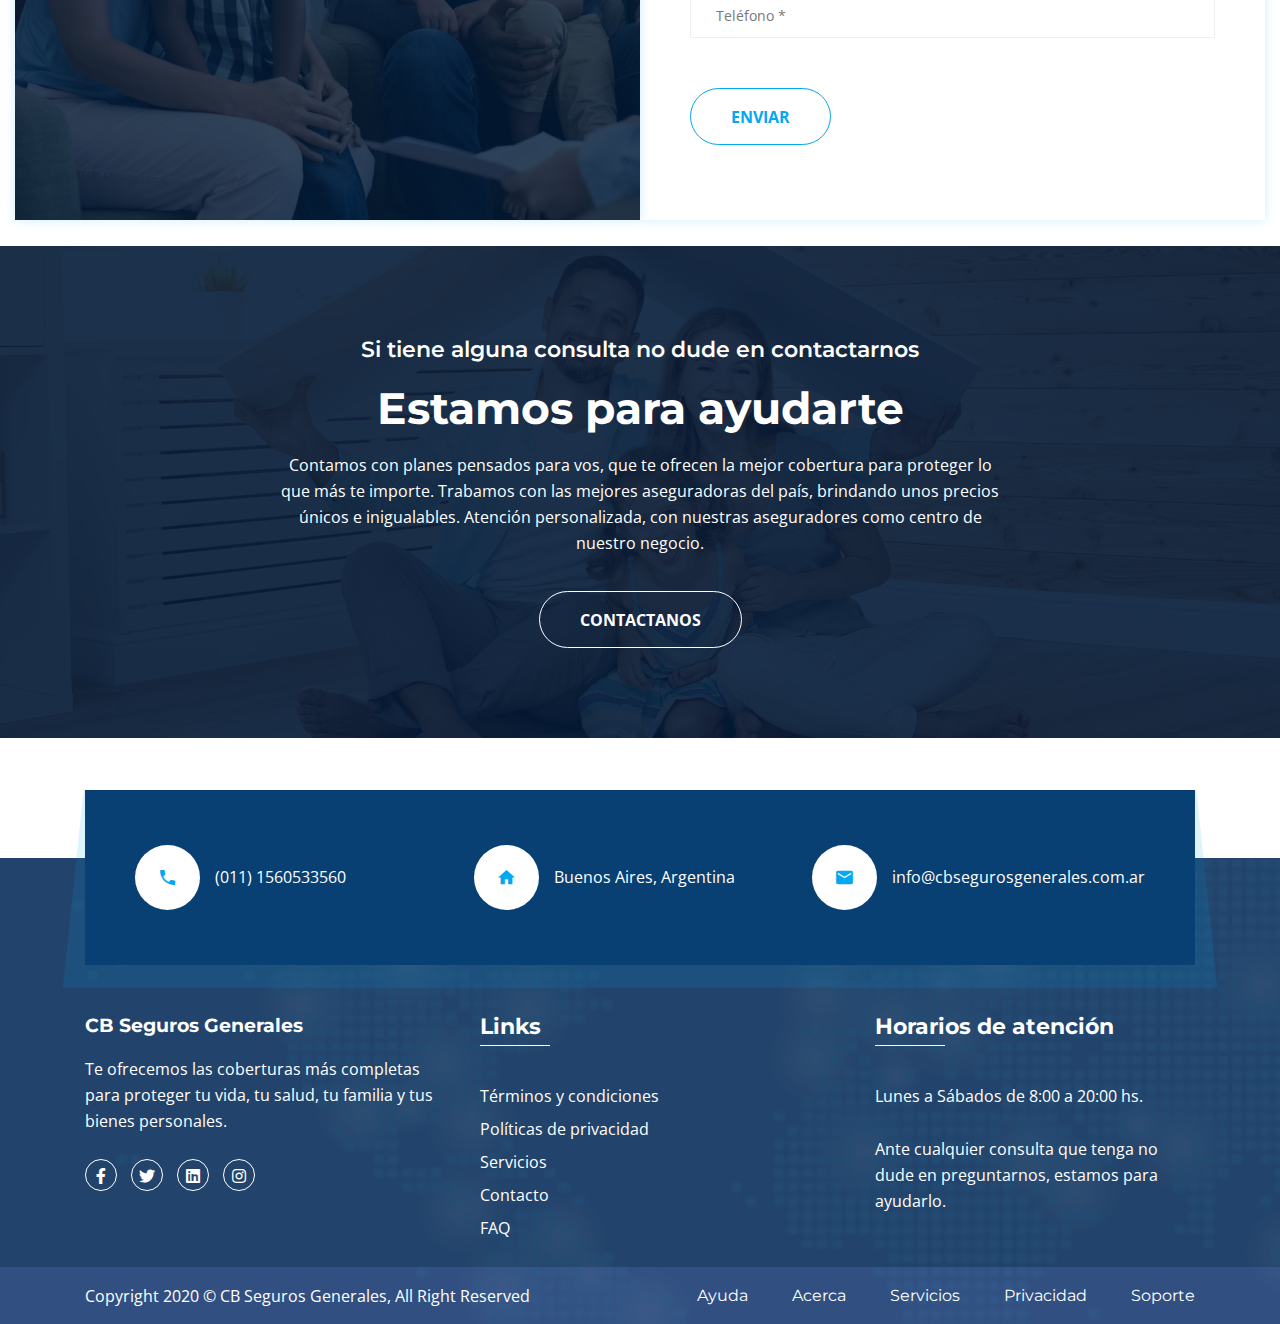
==== commit 07335c94: "Se eliminan imagenes y se agrega un nuevo archivo de acerca" ====
--- a/index.html
+++ b/index.html
@@ -28,24 +28,6 @@
 	<!-- Custom Styles -->
 	<link rel="stylesheet" href="assets/css/custom.css">
 </head>
-<style>
-	.whatsapp {
-		display: block;
-		width: 50px;
-		/*Tamaño del icono*/
-		height: 160px;
-		color:#fff;
-		position: fixed;
-		right: 30px;
-		/*Cambia right por left para que se vea la izquierda en vez de a la derecha*/
-		bottom: 20px;
-		border-radius: 50%;
-		line-height: 80px;
-		text-align: center;
-		z-index: 999;
-		animation: crSlideInRight 0.8s ease-in-out 1 both;
-	}
-</style>
 
 <body>
 	<!--[if lte IE 9]>
@@ -66,7 +48,9 @@
 					<div class="row justify-content-betwween">
 						<div class="col-lg-7" style="padding-right:0px !important">
 							<ul class="header-topcontact">
-								<li><i class="zmdi zmdi-phone"></i>Teléfono : <a href="https://api.whatsapp.com/send?phone=1160533560" target="_blank">(011) 1560533560</a></li>
+								<li><i class="zmdi zmdi-phone"></i>Teléfono : <a
+										href="https://api.whatsapp.com/send?phone=1160533560" target="_blank">(011)
+										1560533560</a></li>
 								<li><i class="zmdi zmdi-email"></i> E-mail : <a
 										href="mailto:info@cbsegurosgenerales.com.ar">info@cbsegurosgenerales.com.ar</a>
 								</li>
@@ -105,7 +89,7 @@
 						<nav class="in-navigation">
 							<ul>
 								<li><a href="index.html">INICIO</a></li>
-								<li><a href="#">ACERCA</a></li>
+								<li><a href="acerca.html">ACERCA</a></li>
 								<li><a href="#">SERVICIOS</a></li>
 								<li><a href="#">CONSULTAS</a></li>
 								<li><a href="#">CONTACTO</a></li>
@@ -228,8 +212,29 @@
 			</div>
 			<!--// Features Area -->
 
+			<!-- Call To Action Area -->
+			<div class="calltoaction-area in-section section-padding-lg bg-image-2" data-secondary-overlay="9"
+				style="padding: 90px 0 !important">
+				<div class="container">
+					<div class="row justify-content-center">
+						<div class="col-lg-8">
+							<div class="in-cta text-center">
+								<h4>La confianza y tranquilidad de nuestros clientes, es nuestro mayor activo.</h4>
+								<h2>¿Cómo logramos esto?</h2>
+								<p>
+									Asesorando a cada cliente en forma personalizada y operando con Compañias de Solidez
+									patrimonial, Nacionales e internaciones de trayectorias consolidadas y bajo
+									normativas de la SSN.
+								</p>
+							</div>
+						</div>
+					</div>
+				</div>
+			</div>
+			<!--// Call To Action Area -->
+
 			<!-- Services Area -->
-			<div class="services-area in-section section-padding-lg bg-shape">
+			<div class="services-area in-section section-padding-lg bg-shape" style="margin-top: 50px;">
 				<div class="container">
 					<div class="row justify-content-center">
 						<div class="col-lg-6">
@@ -244,13 +249,15 @@
 						<div class="col-xl-3 col-lg-4 col-md-6 col-sm-6 col-12">
 							<div class="in-service mt-30">
 								<span class="in-service-icon">
-									<i class="flaticon-life-insurence"></i>
-								</span>
-								<h5><a href="services-details.html">Seguro de vida</a></h5>
-								<p>En caso de ser sostén de tu hogar, podés asegurar el futuro de tu familia.
+									<i class="flaticon-car"></i>
+								</span>
+								<h5><a href="services-details.html">Seguro automotor</a></h5>
+								<p>Tenemos diversas coberturas con servicios adicionales incluidos para que elijas la
+									que más se ajuste a tus necesidades.
 								</p>
-								<span class="in-service-transparenticon">
-									<i class="flaticon-life-insurence"></i>
+								<br>
+								<span class="in-service-transparenticon">
+									<i class="flaticon-car"></i>
 								</span>
 							</div>
 						</div>
@@ -265,57 +272,10 @@
 								<h5><a href="services-details.html">Seguro de hogar</a></h5>
 								<p>Te ofrecemos la tranquilidad de saber que
 									cuidás de tu hogar, tu familia y todas tus pertenencias.</p>
+								<br>
+								<br>
 								<span class="in-service-transparenticon">
 									<i class="flaticon-mortgage"></i>
-								</span>
-							</div>
-						</div>
-						<!--// Single Service -->
-
-						<!-- Single Service -->
-						<div class="col-xl-3 col-lg-4 col-md-6 col-sm-6 col-12">
-							<div class="in-service mt-30">
-								<span class="in-service-icon">
-									<i class="fa fa-motorcycle"></i>
-								</span>
-								<h5><a href="services-details.html">Seguro de moto</a></h5>
-								<p>Ofrecemos seguros de motos desde la cobertura más básica de responsabilidad civil
-									y más.</p>
-								<span class="in-service-transparenticon">
-									<i class="fa fa-motorcycle"></i>
-								</span>
-							</div>
-						</div>
-						<!--// Single Service -->
-
-						<!-- Single Service -->
-						<div class="col-xl-3 col-lg-4 col-md-6 col-sm-6 col-12">
-							<div class="in-service mt-30">
-								<span class="in-service-icon">
-									<i class="fas fa-hard-hat"></i>
-								</span>
-								<h5><a href="services-details.html">Seguros de ART</a></h5>
-								<p>Reducí la siniestralidad laboral y obtener amparo ante
-									daños de accidentes de trabajo.
-								</p>
-								<span class="in-service-transparenticon">
-									<i class="fas fa-hard-hat"></i>
-								</span>
-							</div>
-						</div>
-						<!--// Single Service -->
-
-						<!-- Single Service -->
-						<div class="col-xl-3 col-lg-4 col-md-6 col-sm-6 col-12">
-							<div class="in-service mt-30">
-								<span class="in-service-icon">
-									<i class="fa fa-fire"></i>
-								</span>
-								<h5><a href="services-details.html">Seguro contra incendios</a></h5>
-								<p>Con esta cobertura podés proteger tanto edificios y construcciones, como el contenido
-									general dentro de ellos</p>
-								<span class="in-service-transparenticon">
-									<i class="fa fa-fire"></i>
 								</span>
 							</div>
 						</div>
@@ -339,6 +299,78 @@
 						</div>
 						<!--// Single Service -->
 
+
+						<!-- Single Service -->
+						<div class="col-xl-3 col-lg-4 col-md-6 col-sm-6 col-12">
+							<div class="in-service mt-30">
+								<span class="in-service-icon">
+									<i class="fa fa-motorcycle"></i>
+								</span>
+								<h5><a href="services-details.html">Seguro de moto</a></h5>
+								<p>Ofrecemos seguros de motos desde la cobertura más básica de responsabilidad civil
+									y más.</p>
+								<br>
+								<br>
+								<span class="in-service-transparenticon">
+									<i class="fa fa-motorcycle"></i>
+								</span>
+							</div>
+						</div>
+						<!--// Single Service -->
+
+						<!-- Single Service -->
+						<div class="col-xl-3 col-lg-4 col-md-6 col-sm-6 col-12">
+							<div class="in-service mt-30">
+								<span class="in-service-icon">
+									<i class="flaticon-life-insurence"></i>
+								</span>
+								<h5><a href="services-details.html">Seguro de vida</a></h5>
+								<p>En caso de ser sostén de tu hogar, podés asegurar el futuro de tu familia.
+								</p>
+								<br>
+								<br>
+								<span class="in-service-transparenticon">
+									<i class="flaticon-life-insurence"></i>
+								</span>
+							</div>
+						</div>
+						<!--// Single Service -->
+
+						<!-- Single Service -->
+						<div class="col-xl-3 col-lg-4 col-md-6 col-sm-6 col-12">
+							<div class="in-service mt-30">
+								<span class="in-service-icon">
+									<i class="fas fa-hard-hat"></i>
+								</span>
+								<h5><a href="services-details.html">Seguros de ART</a></h5>
+								<p>Reducí la siniestralidad laboral y obtener amparo ante
+									daños de accidentes de trabajo.
+								</p>
+								<br>
+								<br>
+								<span class="in-service-transparenticon">
+									<i class="fas fa-hard-hat"></i>
+								</span>
+							</div>
+						</div>
+						<!--// Single Service -->
+
+						<!-- Single Service -->
+						<div class="col-xl-3 col-lg-4 col-md-6 col-sm-6 col-12">
+							<div class="in-service mt-30">
+								<span class="in-service-icon">
+									<i class="fa fa-fire"></i>
+								</span>
+								<h5><a href="services-details.html">Seguro contra incendios</a></h5>
+								<p>Con esta cobertura podés proteger tanto edificios y construcciones, como el contenido
+									general dentro de ellos</p>
+								<span class="in-service-transparenticon">
+									<i class="fa fa-fire"></i>
+								</span>
+							</div>
+						</div>
+						<!--// Single Service -->
+
 						<!-- Single Service -->
 						<div class="col-xl-3 col-lg-4 col-md-6 col-sm-6 col-12">
 							<div class="in-service mt-30">
@@ -350,23 +382,6 @@
 									edificio como la actividad del administrador.</p>
 								<span class="in-service-transparenticon">
 									<i class="fas fa-handshake"></i>
-								</span>
-							</div>
-						</div>
-						<!--// Single Service -->
-
-						<!-- Single Service -->
-						<div class="col-xl-3 col-lg-4 col-md-6 col-sm-6 col-12">
-							<div class="in-service mt-30">
-								<span class="in-service-icon">
-									<i class="fas fa-cogs"></i>
-								</span>
-								<h5><a href="services-details.html">Seguros técnicos</a></h5>
-								<p>Obtené cobertura de daños materiales a las obras, incluyendo tareas de conexión y
-									adicionales de responsabilidad civil. </p>
-								<br>
-								<span class="in-service-transparenticon">
-									<i class="fas fa-cogs"></i>
 								</span>
 							</div>
 						</div>
@@ -381,29 +396,28 @@
 			<div class="about-area in-section section-padding-top-lg bg-white">
 				<div class="container custom-container">
 					<div class="row no-gutters">
-						<div class="col-xl-6 col-lg-12">
-							<div class="about-content heightmatch">
-								<h2>Nuestra misión</h2>
-								<h4>Somos una compañía de alto desempeño y sabemos que es el resultado del trabajo
-									diario de quienes forman parte de CB Seguros generales.</h4>
+						<div class="col-xl-6 col-lg-12 bg-image-5" data-secondary-overlay="8">
+							<div class="about-content heightmatch" style="padding-top:25%">
+								<h2 style="text-align: center;color: white;">Nuestra misión</h2>
 								<ul class="ul-style-1">
-									<li>Brindar protección personal y patrimonial a nuestros asegurados.</li>
-									<li>Liderar el mercado asegurador nacional y consolidar nuestra presencia regional,
-										otorgando servicios de alta calidad.
-									</li>
-									<li>Lidera el mercado asegurador por el reconocido trabajo en materia de seguridad y
-										prevención.</li>
+									<p style="text-align: center;color: white;font-size: 150%;">
+										Acompañar a nuestros clientes, ayudándolos a elegir el mejor resguardo para su
+										patrimonio, brindando alternativas para la protección de sus activos, a través
+										de soluciones sencillas y adecuadas.
+									</p>
 								</ul>
+							
 							</div>
 						</div>
 
 
 						<div class="col-xl-6 col-lg-12">
 							<div class="insurencebox heightmatch">
-								<h2>Contactenos</h2>
+								<h2>Contáctenos</h2>
 								<h4>Para tu comodidad, te ofrecemos la siguiente vía de comunicación.</h4>
 								<form action="#" class="insurencebox-form">
 									<select>
+										<option value="Seguros automotor">Seguros automotor</option>
 										<option value="Seguros de ART">Seguros de ART</option>
 										<option value="Seguros de motos">Seguros de motos</option>
 										<option value="Seguros de hogar">Seguros de hogar</option>
@@ -426,7 +440,7 @@
 				</div>
 			</div>
 			<!--// About Area -->
-
+			<br>
 			<!-- Call To Action Area -->
 			<div class="calltoaction-area in-section section-padding-lg bg-image-1" data-secondary-overlay="9"
 				style="padding: 90px 0 !important">
@@ -467,7 +481,8 @@
 									<span class="footer-contact-icon">
 										<i class="zmdi zmdi-phone"></i>
 									</span>
-									<p><a href="https://api.whatsapp.com/send?phone=1160533560" target="_blank">(011) 1560533560</a></p>
+									<p><a href="https://api.whatsapp.com/send?phone=1160533560" target="_blank">(011)
+											1560533560</a></p>
 								</div>
 							</div>
 							<div class="col">
@@ -570,7 +585,7 @@
 							<div class="col-lg-6 col-12">
 								<ul class="copyright-links">
 									<li><a href="#">Ayuda</a></li>
-									<li><a href="#">Acerca</a></li>
+									<li><a href="acerca.html">Acerca</a></li>
 									<li><a href="#">Servicios</a></li>
 									<li><a href="#">Privacidad</a></li>
 									<li><a href="#">Soporte </a></li>
--- a/assets/css/style.css
+++ b/assets/css/style.css
@@ -1143,14 +1143,14 @@
 }
 
 .bg-image-6 {
-  background-image: url(../images/bg/background-image-6.jpg);
+  background-image: url(../images/bg/background-image-22.jpg);
   background-repeat: no-repeat;
   background-size: cover;
   background-position: center center;
 }
 
 .bg-image-7 {
-  background-image: url(../images/bg/background-image-7.jpg);
+  background-image: url(../images/bg/background-image-6.jpg);
   background-repeat: no-repeat;
   background-size: cover;
   background-position: center center;
